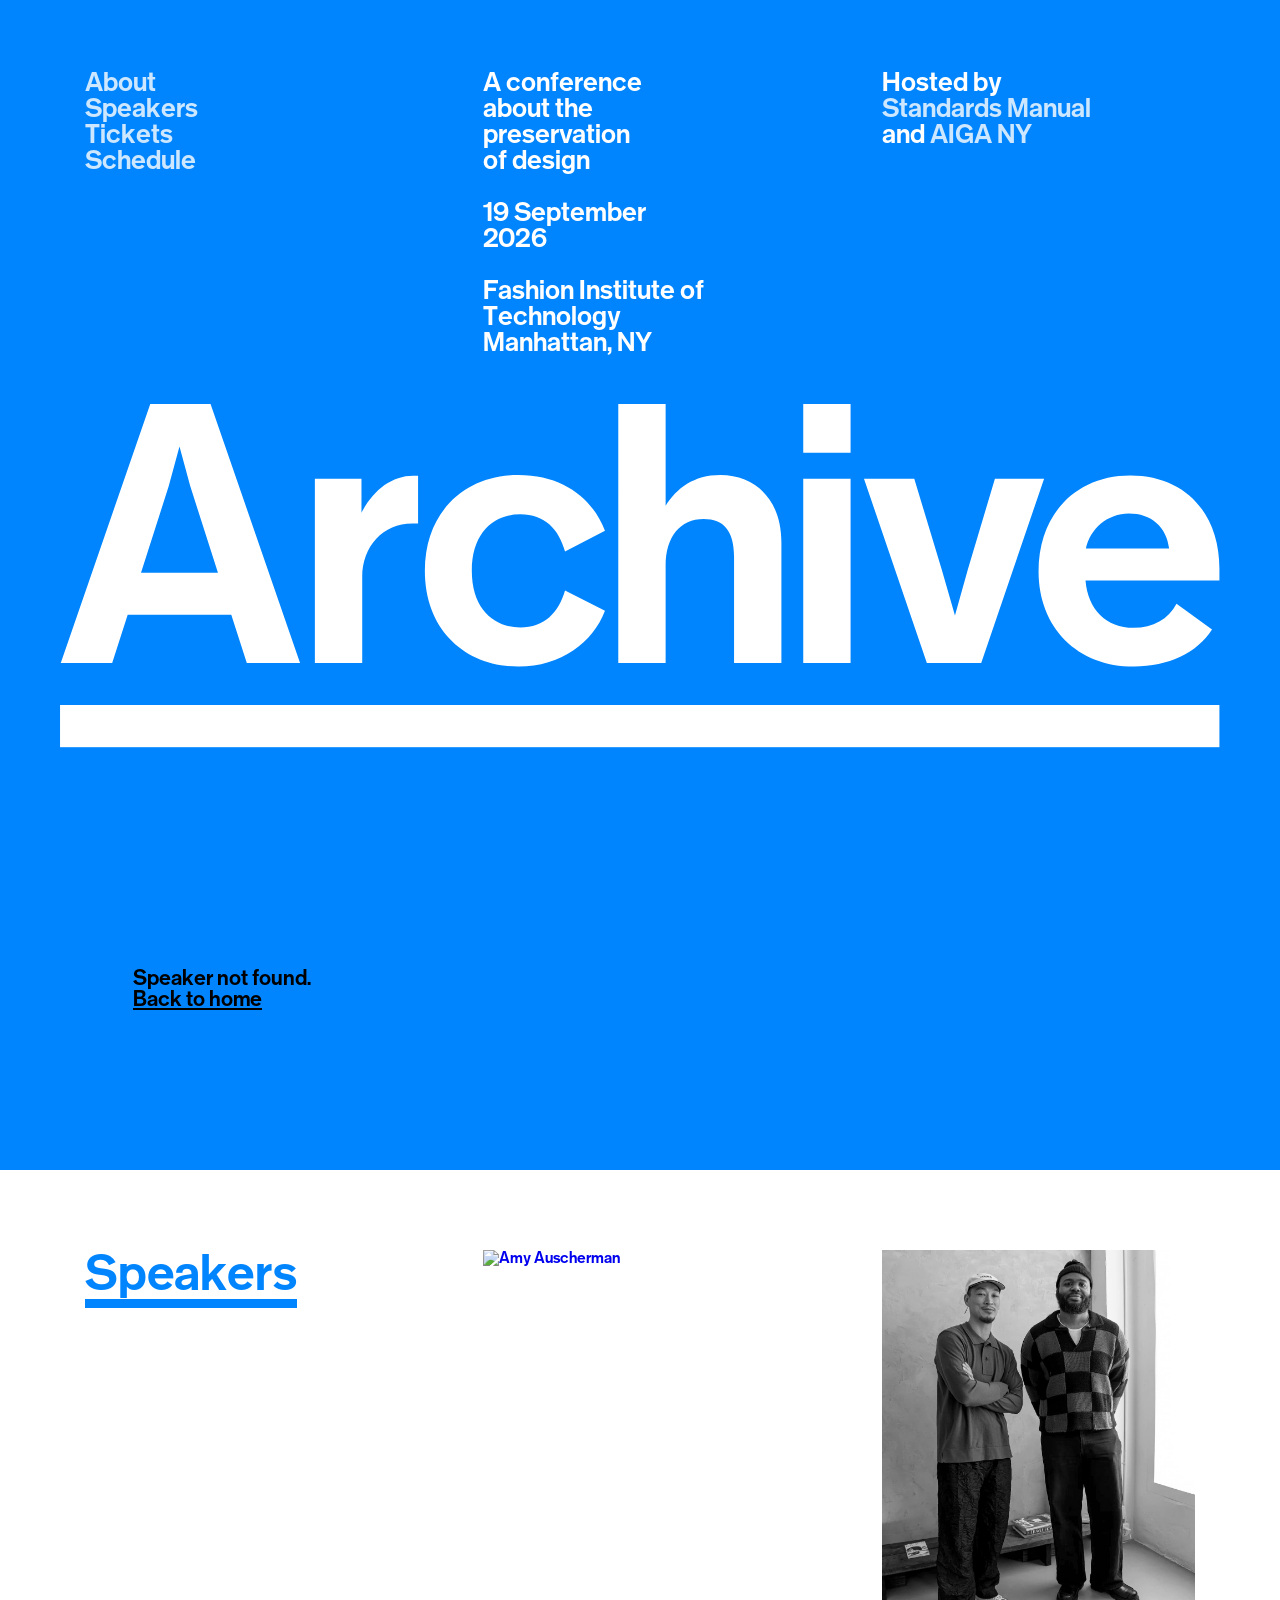
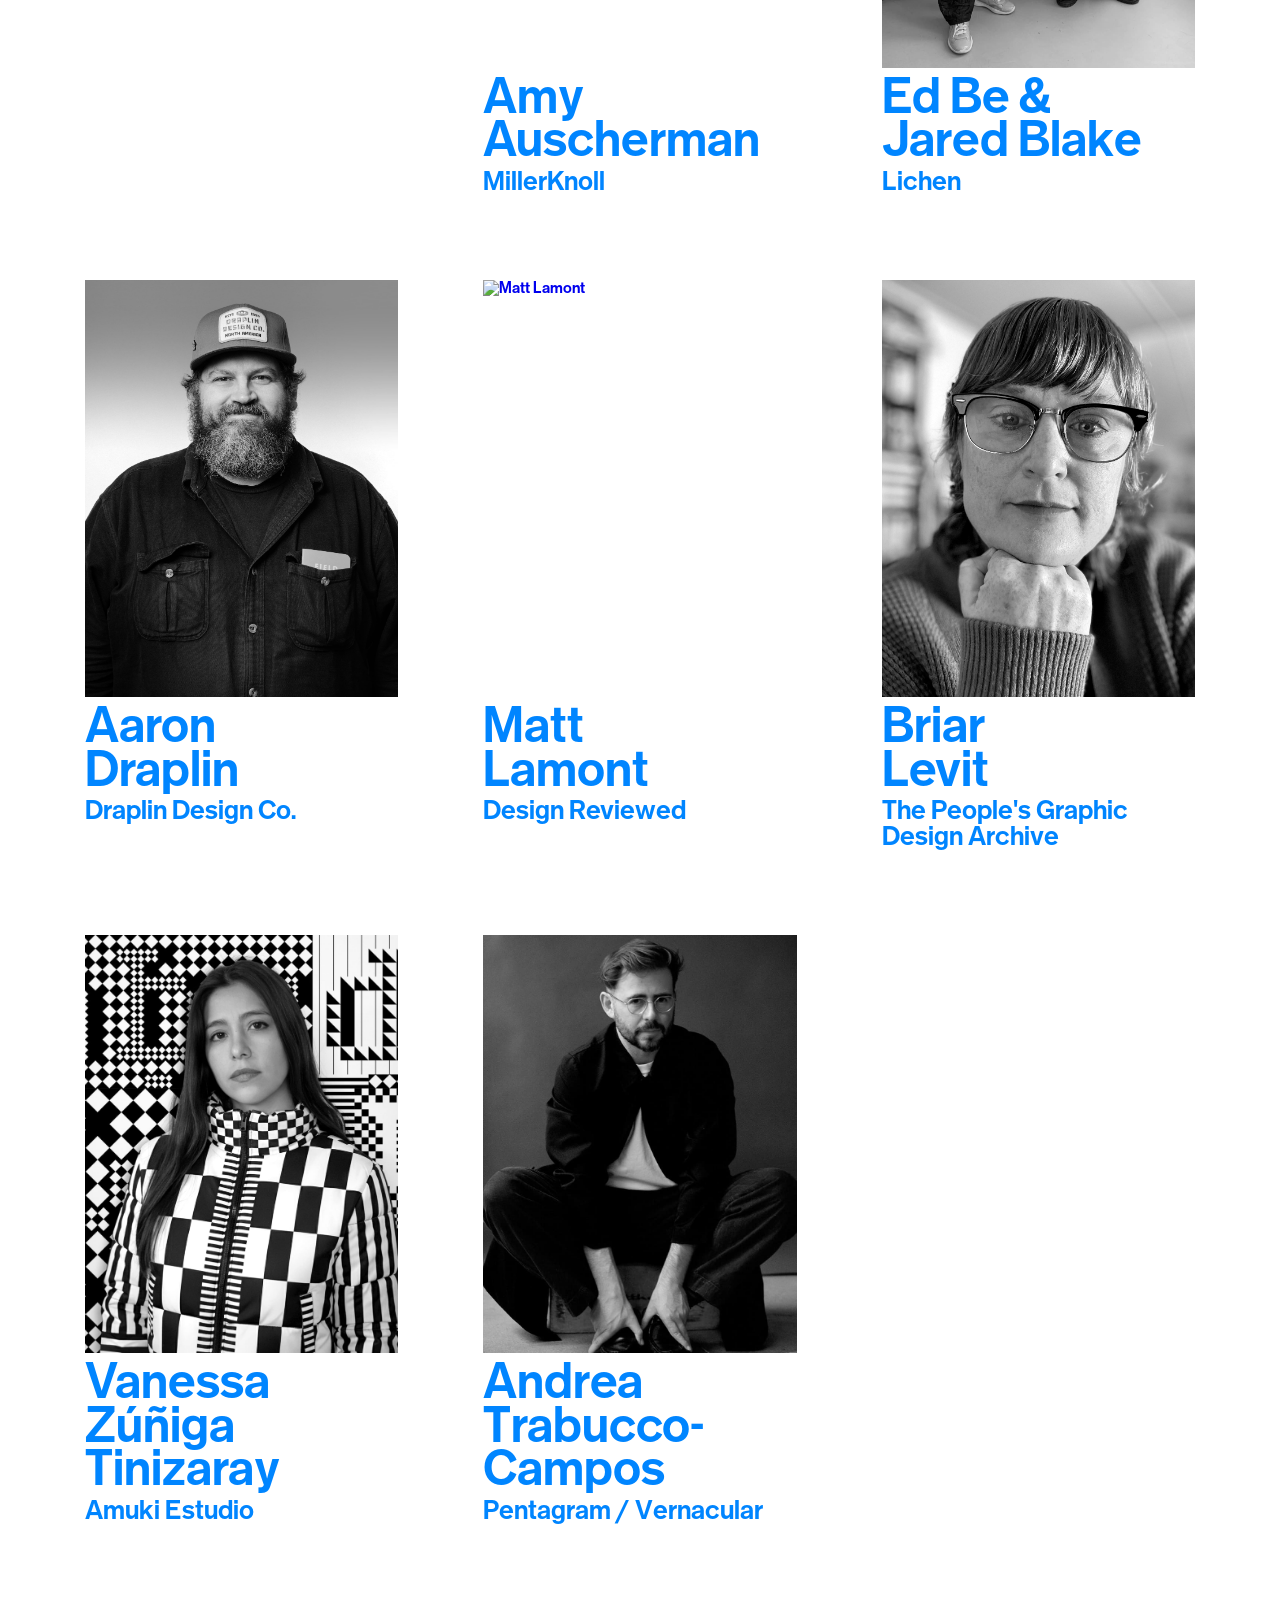
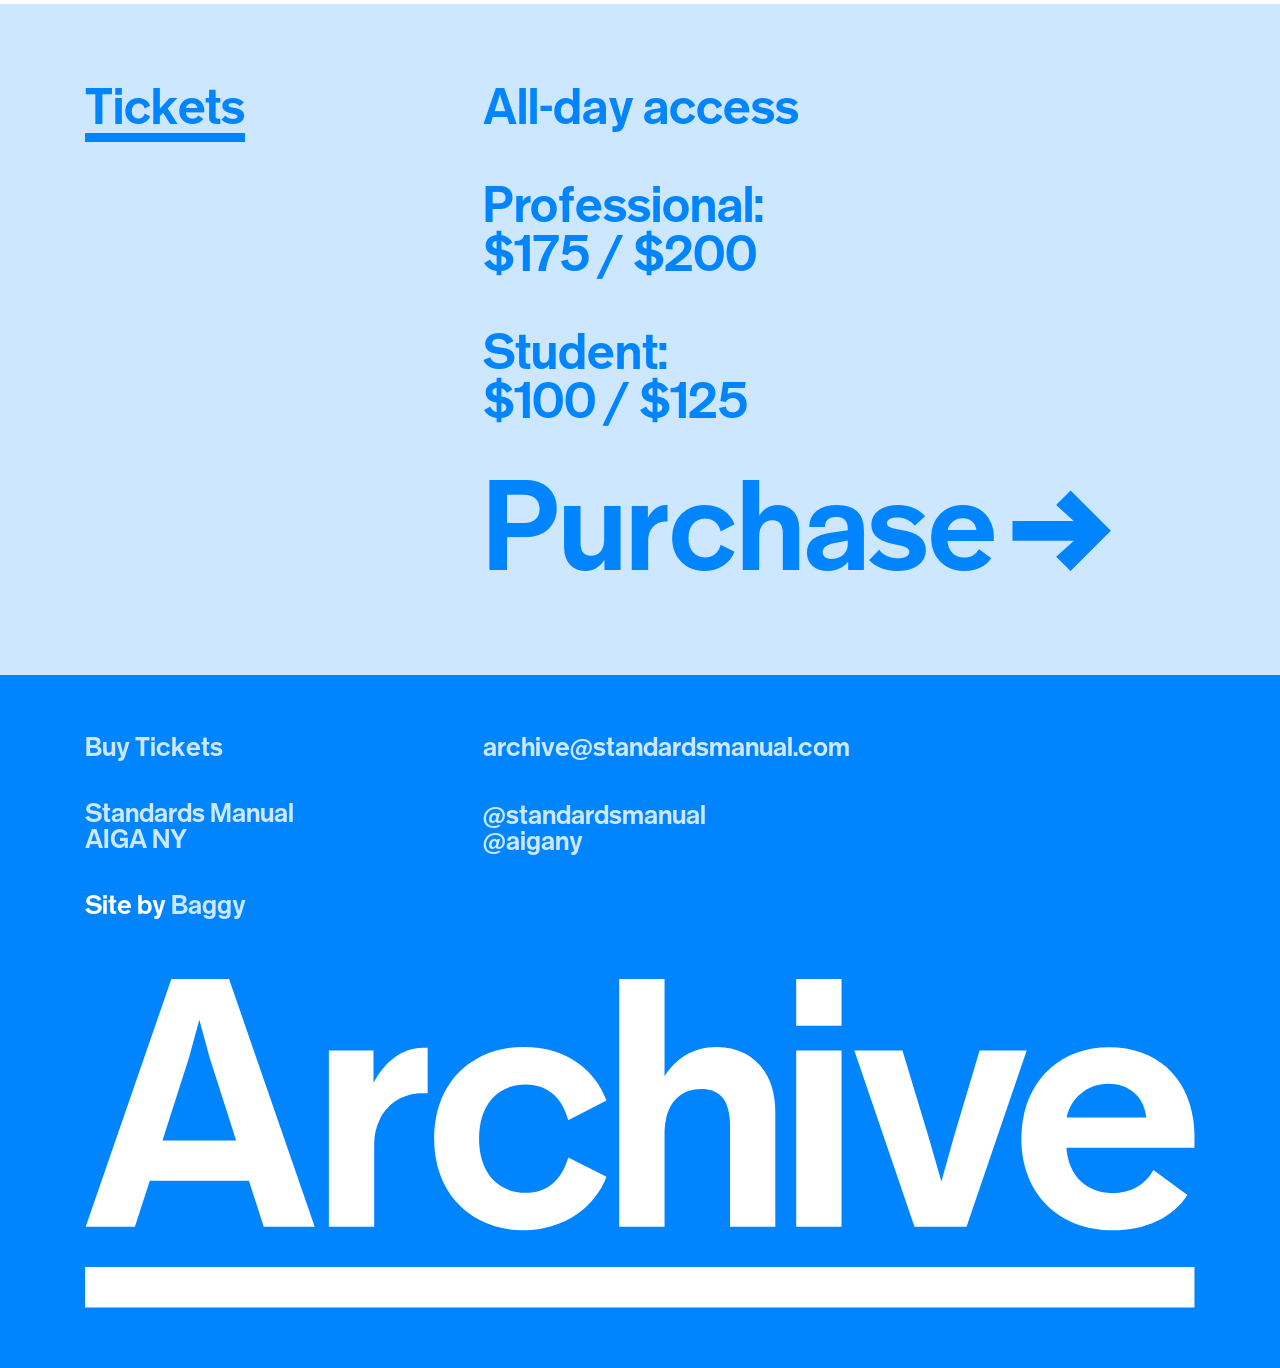
==== speaker.html @ 062c8f5e "qa" ====
<!DOCTYPE html>
<html lang="en">
<head>
  <meta charset="UTF-8" />
  <meta name="viewport" content="width=device-width, initial-scale=1.0" />
  <title>Speaker — Archive Conference</title>
  <link rel="icon" type="image/png" href="assets/favicon/ARCHIVE_FAV.png" />
  <link rel="stylesheet" href="styles.css" />
  <link rel="stylesheet" href="speaker.css" />
</head>
<body>

  <!-- SVG symbol definitions — rendered once, referenced via <use> below -->
  <svg xmlns="http://www.w3.org/2000/svg" style="display:none" aria-hidden="true">
    <symbol id="archive-wordmark" viewBox="0 0 1751 519">
      <path d="M362.35 390.82H281.95L258.5 318.24H102.17L78.7204 390.82H1.11035L136.22 0H227.23L362.34 390.82H362.35ZM122.27 254.59H238.4L196.52 123.94L180.33 64.2L164.14 123.94L122.26 254.59H122.27Z" fill="white"/>
      <path d="M531.55 180.33C488 180.33 456.18 214.39 456.18 261.28V390.81H384.71V112.77H455.06V164.14C472.37 130.64 500.29 108.31 533.23 108.31H540.49V180.33H531.56H531.55Z" fill="white"/>
      <path d="M694.77 337.22C731.62 337.22 752.83 314.33 762.33 281.39L822.63 312.1C804.77 359.56 756.19 396.41 691.99 396.41C612.71 396.41 550.74 342.25 550.74 251.8C550.74 161.35 612.71 107.19 691.99 107.19C760.66 107.19 804.77 144.04 822.63 191.5L762.33 222.77C753.4 189.27 731.62 166.38 694.77 166.38C655.69 166.38 621.63 193.18 621.63 251.8C621.63 310.42 655.69 337.22 694.77 337.22Z" fill="white"/>
      <path d="M914.201 0V153.54C930.951 127.3 956.631 107.2 996.831 107.2C1049.32 107.2 1088.95 144.05 1088.95 208.81V390.82H1017.48V230.58C1017.48 191.5 1001.85 173.63 971.701 173.63C935.971 173.63 914.191 200.43 914.191 244.54V390.82H842.721V0H914.191H914.201Z" fill="white"/>
      <path d="M1193.38 0V73.7H1121.91V0H1193.38ZM1193.38 112.78V390.82H1121.91V112.78H1193.38Z" fill="white"/>
      <path d="M1308.51 390.82L1213.6 112.78H1289.53L1330.85 249.57L1350.95 319.36L1370.49 249.57L1411.25 112.78H1485.51L1390.6 390.82H1308.52H1308.51Z" fill="white"/>
      <path d="M1750.16 248.45V266.32H1548.05C1551.4 309.87 1579.32 337.79 1620.63 337.79C1650.22 337.79 1673.11 324.95 1685.39 301.5L1738.99 340.58C1716.66 375.75 1673.11 396.41 1621.19 396.41C1535.76 396.41 1477.14 337.79 1477.14 252.36C1477.14 166.93 1532.97 107.75 1615.6 107.75C1698.23 107.75 1750.15 164.7 1750.15 248.45H1750.16ZM1548.61 218.3H1674.23C1670.32 185.36 1647.43 165.26 1613.37 165.26C1581.55 165.26 1554.74 188.15 1548.61 218.3Z" fill="white"/>
      <path d="M1750.16 454.47H0V518.12H1750.16V454.47Z" fill="white"/>
    </symbol>
  </svg>

  <!-- FLYOUT -->
  <div class="flyout" id="flyout" role="dialog" aria-modal="true">
    <nav class="flyout-links">
      <a href="#speaker-main">About</a>
      <a href="#speakers">Speakers</a>
      <a href="#tickets">Tickets</a>
      <a href="index.html#schedule">Schedule</a>
    </nav>
    <button class="flyout-close" onclick="closeFlyout()">Close</button>
  </div>

  <!-- NAV -->
  <nav aria-label="Main navigation">
    <div class="nav-links">
      <a href="#speaker-main">About</a>
      <a href="#speakers">Speakers</a>
      <a href="#tickets">Tickets</a>
      <a href="index.html#schedule">Schedule</a>
    </div>
    <button class="menu-btn" onclick="openFlyout()" aria-label="Open menu">Menu</button>
      <!-- <div class="nav-wordmark" aria-hidden="true">
      <a href="index.html"> 
        <svg width="1751" height="519" viewBox="0 0 1751 519" fill="none" xmlns="http://www.w3.org/2000/svg">
          <use href="#archive-wordmark"/>
        </svg>
      </a>
      </div> -->
    <div class="nav-middle">
      <div class="tagline">
        A conference<br>about the<br>preservation<br>of design
      </div>
      <br>
      <div class="event-details">
        19 September<br>2026<br>
        <br>
        Fashion Institute of<br>Technology<br>
        Manhattan, NY
      </div>
    </div>

    <div class="nav-right">
      <p>Hosted by<br> <a href="http://standardsmanual.com">Standards Manual</a><br>and <a href="http://aiga.org">AIGA
          NY</a></p>
    </div>
  </nav>

    <!-- HERO -->
  <section id="hero" aria-label="Hero">
    <div class="hero-logo">
      <h1 class="archive-wordmark">
        <a href="index.html">
          <svg width="1751" height="519" viewBox="0 0 1751 519" fill="none" xmlns="http://www.w3.org/2000/svg">
            <use href="#archive-wordmark"/>
          </svg>
        </a>
      </h1>
    </div>
  </section>

  <!-- SPEAKER CONTENT (populated by JS) -->
  <main id="speaker-main"></main>

  <!-- SPEAKERS -->
  <section id="speakers" aria-label="Speakers">

    <div class="speakers-grid">
      <div class="section-label">Speakers</div>
      <a href="speaker.html?id=amy-auscherman#speaker-main" class="speaker-card" aria-label="Amy Auscherman, MillerKnoll">
        <img class="img-default" src="assets/headshots/AUSCHERMAN_ARCHIVE.jpg" alt="Amy Auscherman" loading="lazy" />
        <img class="img-hover" src="assets/headshots/AUSCHERMAN_ARCHIVE_HOVER.jpg" alt="Amy Auscherman"
          loading="lazy" />
        <div class="speaker-info">
          <div class="speaker-name">Amy<br>Auscherman</div>
          <div class="speaker-company">MillerKnoll</div>
        </div>
      </a>

      <a href="speaker.html?id=ed-jared#speaker-main" class="speaker-card" aria-label="Ed Be & Jared Blake, Lichen">
        <img class="img-default" src="assets/headshots/LICHEN_ARCHIVE.jpg" alt="Ed Be and Jared Blake" loading="lazy" />
        <img class="img-hover" src="assets/headshots/LICHEN_ARCHIVE_HOVER.jpg" alt="Ed Be and Jared Blake"
          loading="lazy" />
        <div class="speaker-info">
          <div class="speaker-name">Ed Be &amp;<br>Jared Blake</div>
          <div class="speaker-company">Lichen</div>
        </div>
      </a>

      <a href="speaker.html?id=aaron-draplin#speaker-main" class="speaker-card" aria-label="Aaron Draplin, Draplin Design Co.">
        <img class="img-default" src="assets/headshots/DRAPLIN_ARCHIVE.jpg" alt="Aaron Draplin" loading="lazy" />
        <img class="img-hover" src="assets/headshots/DRAPLIN_ARCHIVE_HOVER.jpg" alt="Aaron Draplin" loading="lazy" />
        <div class="speaker-info">
          <div class="speaker-name">Aaron<br>Draplin</div>
          <div class="speaker-company">Draplin Design Co.</div>
        </div>
      </a>

      <a href="speaker.html?id=matt-lamont#speaker-main" class="speaker-card" aria-label="Matt Lamont, Design Reviewed">
        <img class="img-default" src="assets/headshots/LAMONT_ARCHIVE.jpg" alt="Matt Lamont" loading="lazy" />
        <img class="img-hover" src="assets/headshots/LAMONT_ARCHIVE_HOVER.jpg" alt="Matt Lamont" loading="lazy" />
        <div class="speaker-info">
          <div class="speaker-name">Matt<br>Lamont</div>
          <div class="speaker-company">Design Reviewed</div>
        </div>
      </a>

      <a href="speaker.html?id=briar-levit#speaker-main" class="speaker-card"
        aria-label="Briar Levit, The People's Graphic Design Archive">
        <img class="img-default" src="assets/headshots/LEVIT_ARCHIVE.jpg" alt="Briar Levit" loading="lazy" />
        <img class="img-hover" src="assets/headshots/LEVIT_ARCHIVE_HOVER.jpg" alt="Briar Levit" loading="lazy" />
        <div class="speaker-info">
          <div class="speaker-name">Briar<br>Levit</div>
          <div class="speaker-company">The People's Graphic Design Archive</div>
        </div>
      </a>

      <a href="speaker.html?id=vanessa-zuniga#speaker-main" class="speaker-card"
        aria-label="Vanessa Zúñiga Tinizaray, Amuki Estudio">
        <img class="img-default" src="assets/headshots/TINIZARAY_ARCHIVE.jpg" alt="Vanessa Zúñiga Tinizaray"
          loading="lazy" />
        <img class="img-hover" src="assets/headshots/TINIZARAY_ARCHIVE_HOVER.jpg" alt="Vanessa Zúñiga Tinizaray"
          loading="lazy" />
        <div class="speaker-info">
          <div class="speaker-name">Vanessa<br>Zúñiga<br>Tinizaray</div>
          <div class="speaker-company">Amuki Estudio</div>
        </div>
      </a>

      <a href="speaker.html?id=andrea-trabucco#speaker-main" class="speaker-card"
        aria-label="Andrea Trabucco-Campos, Pentagram/Vernacular">
        <img class="img-default" src="assets/headshots/T-C_ARCHIVE.jpg" alt="Andrea Trabucco-Campos" loading="lazy" />
        <img class="img-hover" src="assets/headshots/T-C_ARCHIVE_HOVER.jpg" alt="Andrea Trabucco-Campos"
          loading="lazy" />
        <div class="speaker-info">
          <div class="speaker-name">Andrea Trabucco-Campos</div>
          <div class="speaker-company">Pentagram / Vernacular</div>
        </div>
      </a>

    </div>
  </section>

  <!-- TICKETS -->
  <section id="tickets" aria-label="Tickets">
    <div class="section-label">Tickets</div>
    <div class="tickets-inner">
      <div class="ticket-info">
        All-day access<br><br>
        Professional:<br> $175 / $200<br><br>
        Student:<br> $100 / $125
      </div>
      <div>
        <div class="ticket-purchase">
          <a href="#" class="btn-purchase">
            Purchase
            <span class="arrow-icon">
              <img src="assets/arrow/SM_ARROW_BLUE.svg" alt="" srcset="">
            </span>
          </a>
        </div>
      </div>
    </div>
  </section>

  <!-- FOOTER -->
  <footer>
    <div class="footer-top">
      <div class="footer-links">
        <a href="index.html#tickets">Buy Tickets</a>
        <div class="footer-partners">
          <a href="https://standardsmanual.com" target="_blank" rel="noopener">Standards Manual</a>
          <a href="https://aigany.org" target="_blank" rel="noopener">AIGA NY</a>
        </div>
        <p>Site by <a href="https://baggy.studio" target="_blank" rel="noopener">Baggy</a></p>
      </div>
      <div class="footer-contact">
        <a href="mailto:archive@standardsmanual.com">archive@<wbr>standardsmanual.com</a>
        <a href="https://instagram.com/standardsmanual" target="_blank" rel="noopener">@standardsmanual</a>
        <a href="https://instagram.com/aigany" target="_blank" rel="noopener">@aigany</a>
      </div>
    </div>

    <div class="footer-logo footer-logo--mobile">
      <svg width="336" height="480" viewBox="0 0 336 480" fill="none" xmlns="http://www.w3.org/2000/svg">
        <path
          d="M335.22 361.56H260.84L239.15 294.41H94.5198L72.8298 361.56H1.02979L126.02 0H210.21L335.2 361.56H335.22ZM113.11 235.53H220.55L181.81 114.67L166.83 59.3999L151.85 114.67L113.11 235.53Z"
          fill="white" />
        <path d="M335.22 420.44H0V479.32H335.22V420.44Z" fill="white" />
      </svg>
    </div>

    <div class="footer-logo footer-logo--desktop">
      <svg width="1751" height="519" viewBox="0 0 1751 519" fill="none" xmlns="http://www.w3.org/2000/svg">
        <use href="#archive-wordmark"/>
      </svg>
    </div>
  </footer>

  <script src="main.js"></script>
  <script src="speaker.js"></script>

</body>
</html>
---- styles.css ----
@font-face {
  font-family: 'Pitch Bold';
  src: url('assets/fonts/Pitch-Bold.otf') format('opentype');
  font-style: normal;
  font-display: swap;
}

@font-face {
  font-family: 'NYC Sans';
  src: url('assets/fonts/NYC_Sans_v0_2-Medium-TRIAL.otf') format('opentype');
  font-style: normal;
  font-display: swap;
}

*,
*::before,
*::after {
  box-sizing: border-box;
  margin: 0;
  padding: 0;
  font-size: inherit;
  font-weight: inherit;
}

:root {
  --blue: #0085ff;
  --blue-light: #cce7ff;
  --blue-mid: #005fc0;
  --black: #000;
  --white: #fff;
  --off-white: #f5f2ee;
  --font-display: 'Pitch Bold', serif;
  --font-body: 'NYC Sans', sans-serif;
}

html {
  scroll-behavior: smooth;
}

body {
  font-family: var(--font-body);
  background: var(--blue);
  color: var(--white);
  overflow-x: hidden;
}

/* ─── NAV ─── */
nav {
  /* position: fixed;
  top: 0;
  left: 0;
  right: 0; */
  z-index: 100;
  display: grid;
  grid-template-columns: repeat(3, 1fr);
  gap: 85px;
  padding: 70px 85px 0px 85px;
  mix-blend-mode: normal;
  background-color:var(--blue);
}

nav.flyout-links {
  background-color:var(--blue-light);
  color:var(--blue);
}

/* Explicit grid placement so nav-wordmark can overlap middle+right cols */
nav .nav-links {
  grid-column: 1;
  grid-row: 1;
  display: flex;
  flex-direction: column;
  align-self: start;
}

/* nav .nav-middle { */
  /* position: absolute;
  top: 24px; */
  /* col 2 start = left-padding + col-width + gap
     col-width = (100% - 2×48px padding - 2×84px gap) / 3 = (100% - 264px) / 3 */
  /* left: calc(48px + (100% - 264px) / 3 + 84px);
  width: calc((100% - 264px) / 3); */
/* } */

/* nav .nav-right {
  position: absolute;
  top: 24px;
  right: 48px;
  width: calc((100% - 264px) / 3);
} */

nav .menu-btn {
  grid-column: 1;
  grid-row: 1;
}

/* ─── FLYING WORDMARK (JS-created overlay, animates from hero → nav) ─── */
.flying-wordmark {
  position: fixed;
  z-index: 200;
  pointer-events: none;
}

.flying-wordmark svg {
  width: 100%;
  height: auto;
  display: block;
}

/* ─── NAV WORDMARK (revealed on scroll) ─── */
nav .nav-wordmark {
  grid-column: 2 / 4;
  grid-row: 1;
  align-self: start;
  opacity: 0;
  pointer-events: none;
}

nav .nav-wordmark svg {
  width: 100%;
  height: auto;
  display: block;
}

nav .nav-links a {
  font-family: var(--font-body);
  font-size: clamp(26px, calc(2.903vw - 9.74px), 46px);
  color: var(--blue-light);
  text-decoration: none;
  transition: color 0.2s;
}

nav .nav-links a:hover {
  color: var(--black);
}

nav .nav-right,
nav .nav-middle {
  font-family: var(--font-body);
  font-size: clamp(26px, calc(2.903vw - 9.74px), 46px);
  color: var(--white);
}

nav .nav-right a {
  color: var(--blue-light);
  text-decoration: none;
  transition: color 0.2s;
}

nav .nav-right a:hover {
  color: var(--black);
}

/* Mobile menu button */
.menu-btn {
  display: none;
  background: none;
  border: none;
  font-family: var(--font-body);
  font-size: clamp(26px, calc(2.903vw - 9.74px), 46px);
  color: var(--blue-light);
  cursor: pointer;
  padding: 0;
}

/* ─── FLYOUT NAV (MOBILE) ─── */
.flyout {
  position: fixed;
  top: 0;
  left: 0;
  width: 100%;
  background-color: var(--blue-light);
  z-index: 200;
  padding: 28px 28px 40px;
  display: flex;
  align-items: flex-start;
  transform: translateY(-100%);
  transition: transform 0.35s ease;
  pointer-events: none;
  height: 322px;
}

.flyout.open {
  transform: translateY(0);
  pointer-events: auto;
}

.flyout-close {
  background: none;
  border: none;
  font-family: var(--font-body);
  font-size: clamp(26px, calc(2.903vw - 9.74px), 46px);
  color: var(--blue);
  cursor: pointer;
}

.flyout-links {
  position: static;
  z-index: auto;
  background: none;
  padding: 0;
  display: flex;
  flex-direction: column;
  gap: 0px;
  flex: 1;
}

.flyout-links a {
  font-family: var(--font-body);
  font-size: clamp(26px, calc(2.903vw - 9.74px), 46px);
  text-decoration: none;
  color:var(--blue);
  transition: color 0.2s;
}

.flyout-links a:hover {
  color: var(--black);
}

/* ─── HERO ─── */
#hero {
  background: var(--blue);
  display: flex;
  padding: 48px 60px 0px 60px;
  gap: 0;
  position: relative;
}

#hero .hero-logo {
  display: flex;
  align-items: flex-end;
  width: 100%;
  flex: 1;
}

.archive-wordmark {
  width: 100%;
}

.archive-wordmark svg {
  width: 100%;
  height: auto;
  display: block;
}


#hero .hero-meta {
  grid-column: 2 / 3;
  padding-top: 48px;
}

#hero .hero-meta .tagline {
  font-family: var(--font-body);
  font-size: clamp(16px, 1.8vw, 22px);
  color: var(--white);
  line-height: 1.3;
  margin-bottom: 48px;
}

#hero .hero-meta .event-details {
  font-family: var(--font-body);
  font-size: clamp(16px, 1.8vw, 22px);
  color: var(--white);
  line-height: 1.5;
}

#hero .hero-hosted {
  grid-column: 3 / 4;
  padding-top: 48px;
  padding-left: 48px;
}

#hero .hero-hosted p {
  font-family: var(--font-body);
  font-size: clamp(16px, 1.8vw, 22px);
  color: var(--white);
  line-height: 1.5;
}

/* ─── SECTION SHARED ─── */
section {
  padding: 80px 85px;
}

.section-label {
  font-family: var(--font-body);
  font-size: clamp(48px, 4vw, 83px);
  color: var(--blue);
  margin-bottom: 12px;
  display: flex;
  align-items: flex-start;
  flex-direction: column;
  max-width: fit-content;
}

.section-label::after, .about-label::after {
  content: '';
  display: block;
  height: 9px;
  width: 100%;
  background: var(--blue);
}

.about-label::after {
  background: var(--white);
}

.section-heading {
  font-family: var(--font-body);
  font-size: clamp(32px, 4vw, 60px);
  color: var(--blue);
  margin-bottom: 48px;
}

/* ─── ABOUT ─── */
#about {
  background: var(--blue);
}

#about .about-inner {
  display: grid;
  grid-template-columns: repeat(3, 1fr);
  gap: 85px;
}

.about-label {
  font-family: var(--font-body);
  font-size: clamp(32px, 4vw, 60px);
  color: var(--white);
  display: flex;
  align-items: flex-start;
  flex-direction: column;
  max-width: fit-content;
}

.about-text {
  grid-column: span 2;
}

.about-text p, .about-sign, .about-text p a {
  font-family: var(--font-body);
  font-size: clamp(26px, calc(2.903vw - 9.74px), 46px);
  color: var(--white);
  margin-bottom: 1.4em;
  transition: color 0.2s;
  text-decoration: none;
  text-wrap: pretty;
}

.about-text p a {
  color: var(--blue-light);
}

.about-text p:last-child {
  margin-bottom: 30px;
}

.about-text a:hover {
  color: var(--black);
}

/* ─── SUPPORT ─── */
#support {
  background: var(--blue-light);
  display: grid;
  grid-template-columns: repeat(3, 1fr);
  gap: 85px;
}

#support .support-label {
  font-family: var(--font-body);
  font-size: clamp(26px, calc(2.903vw - 9.74px), 46px);
  color: var(--blue);
  margin-bottom: 15px;
}

#support .logos-row {
  display: flex;
  justify-content: space-between;
  flex-wrap: wrap;
  align-items: center;
  gap: 30px;
  grid-column: span 2;
}

.logo img {
  max-width: 150px;
  width: 100%;
  max-height: 88px;
}

.logo img.first-logo {
  padding-left: 30px;
  padding-right: 30px;
}

/* ─── SPEAKERS ─── */
#speakers {
  background: var(--white);
}

.speakers-grid {
  display: grid;
  grid-template-columns: repeat(3, 1fr);
  gap: 85px;
  margin-top: 0;
}

.speaker-card {
  position: relative;
  cursor: pointer;
  text-decoration: none;
  display: flex;
  flex-direction: column;
}

.speaker-card img {
  width: 100%;
  aspect-ratio: 3/4;
  overflow: hidden;
  object-fit: cover;
  display: block;
  transition: opacity 0.3s ease;
  min-width: 260px;
}

.speaker-card .img-hover {
  position: absolute;
  top: 0;
  left: 0;
  width: 100%;
  opacity: 0;
}

@media (hover: hover) {
  .speaker-card:hover .img-default { opacity: 0; }
  .speaker-card:hover .img-hover { opacity: 1; }
}

.speaker-card-inner {
  position: relative;
  width: 100%;
  height: 100%;
}

.speaker-info {
  position: relative;
  padding-top: 8px;
}

.speaker-name {
  font-family: var(--font-body);
  font-size: clamp(48px, 4vw, 83px);
  color: var(--blue);
  margin-bottom: 6px;
  line-height: 0.85;
}

.speaker-company {
  font-family: var(--font-body);
  font-size: clamp(26px, calc(2.903vw - 9.74px), 46px);
  color: var(--blue);
  text-wrap: balance;
}

/* ─── TICKETS ─── */
#tickets {
  background: var(--blue-light);
  color: var(--blue);
  display: grid;
  grid-template-columns: repeat(3, 1fr);
  gap: 85px;
}

.tickets-inner {
  display:flex;
  flex-direction: column;
  align-items: start;
  grid-column: span 2;
}

.ticket-info {
  font-family: var(--font-body);
  font-size: clamp(48px, 4vw, 83px);
}

.ticket-purchase {
  display: flex;
  align-items: center;
  gap: 20px;
  margin-top: 40px;
}

.btn-purchase {
  font-size: clamp(63px, 10vw, 203px);
  color: var(--blue);
  text-decoration: none;
  transition: color 0.2s;
  display: flex;
  align-items: center;
  flex-wrap: wrap;
}

.btn-purchase:hover {
  color: var(--black);
}

.btn-purchase:hover .arrow-icon img {
  filter: brightness(0);
}

.arrow-icon {
  display: flex;
  width: clamp(46px, 10vw, 128px);
  height: clamp(73px, 10vw, 203px);
}

.arrow-icon img {
  transition: filter 0.2s;
}

.arrow-icon svg {
  width: 100%;
  height: 100%;
}

/* ─── SCHEDULE ─── */
#schedule {
  background: var(--white);
  color: var(--blue);

}

#schedule .section-header {
  display: grid;
  grid-template-columns: repeat(3, 1fr);
  gap: 85px;
  margin-bottom: 30px;
}

.schedule-date-line {
  grid-column: span 2;
  font-family: var(--font-body);
  font-size: clamp(48px, 4vw, 83px);
  color: var(--blue);
  display: flex;
  flex-direction: column;
}

.schedule-date-line .date {
  margin-bottom: 61px;
}

.schedule-row {
  display: grid;
  grid-template-columns: repeat(3, 1fr);
  gap: 85px;
}

.schedule-row:last-child {
  margin-top:180px;
}

.schedule-time {
  font-family: var(--font-body);
  font-size: clamp(48px, 4vw, 83px);
  color: var(--blue);
  padding-top: 24px;
}

.schedule-talk {
  font-family: var(--font-body);
  font-size: clamp(73px, 10vw, 203px);
  color: var(--blue);
  grid-column: span 2;
  line-height: 1;
}

.schedule-talk a {
  color: var(--blue);
  text-decoration: none;
  transition: color 0.2s;
}

.schedule-talk a:hover {
  color: var(--black);
}

.schedule-talk.muted {
  color: #444;
  font-size: clamp(16px, 2vw, 36px);
}

/* ─── VENUE ─── */
#venue {
  background: var(--white);
}

.venue-image {
  width: 100%;
  aspect-ratio: 16/9;
  object-fit: cover;
  display: block;
  margin-bottom: 2px;
}

.venue-info-grid {
  display: grid;
  grid-template-columns: 1fr;
  gap: 2px;
  margin-top: 0;
}

.venue-block {
  padding: 40px 0;
  display: grid;
  grid-template-columns: repeat(3, 1fr);
  gap: 85px;

}

.venue-block+.venue-block {
  padding-left: 48px;
}

.venue-block-label {
  font-family: var(--font-body);
  font-size: clamp(26px, calc(2.903vw - 9.74px), 46px);
  color: var(--blue);
  margin-bottom: 16px;
}

.venue-block-name {
  font-family: var(--font-body);
  font-size: clamp(26px, calc(2.903vw - 9.74px), 46px);
  color: var(--blue);
  margin-bottom: 8px;
}

.venue-block-address {
  font-family: var(--font-body);
  font-size: clamp(26px, calc(2.903vw - 9.74px), 46px);
  color: var(--blue);
}

.venue-block-address a {
  color: var(--blue-light);
  text-decoration: none;
  display: block;
  margin-top: 12px;
}

.venue-block-address a:hover {
  color: var(--black);
}

/* ─── FOOTER ─── */
footer {
  background: var(--blue);
  color: var(--white);
  padding: 60px 85px;
}

.footer-top {
  display: grid;
  grid-template-columns: repeat(3, 1fr);
  gap: 85px;
  align-items: start;
  margin-bottom: 60px;
}

.footer-logo svg,
.footer-logo img {
  width: 100%;
  height: auto;
  display: block;
}

.footer-logo--mobile {
  display: none;
}

.footer-links {
  display: flex;
  flex-direction: column;
  gap: 40px;
}

.footer-links a {
  font-family: var(--font-body);
  font-size: clamp(26px, calc(2.903vw - 9.74px), 46px);
  color: var(--blue-light);
  text-decoration: none;
}

.footer-links a:hover {
  color: var(--black);
}

.footer-links p {
  font-family: var(--font-body);
  font-size: clamp(26px, calc(2.903vw - 9.74px), 46px);
  color: var(--white);
}

.footer-partners {
  display: flex;
  flex-direction: column;
}

.footer-contact {
  display: flex;
  flex-direction: column;
  grid-column: span 2;
}

.footer-contact a {
  font-family: var(--font-body);
  font-size: clamp(26px, calc(2.903vw - 9.74px), 46px);
  color: var(--blue-light);
  text-decoration: none;
  transition: color 0.2s;
}

.footer-contact a:hover {
  color: var(--black);
}

.footer-contact a:first-child {
  margin-bottom: 42px;
}

@media (max-width: 1125px) {
  .speakers-grid {
    grid-template-columns: 1fr;
    gap: 30px;
  }
}

/* ─── RESPONSIVE ─── */
@media (max-width: 900px) {
  nav {
    padding: 20px 28px 0px 28px;
    display: flex;
    justify-content: space-between;
    gap: 57px;
  }

  nav .nav-links {
    display: none;
  }

  nav .nav-right {
    display: none;
  }

  nav .nav-middle {
    display: block;
    width: auto;
  }

  nav .nav-wordmark {
    display: block;
    flex: 1;
    opacity: 0;
    pointer-events: none;
    align-self: center;
  }

  nav .nav-wordmark svg {
    width: 100%;
    height: auto;
    display: block;
  }

  .logo img {
    max-width: 150px;
    width: 100%;
    max-height: none;
    height: auto;
  }

  .menu-btn {
    display: flex;
    flex-shrink: 0;
  }

  section {
    padding: 30px 28px;
  }

  #hero {
    grid-template-columns: 1fr;
    padding: 100px 28px 0px;
  }

  #hero .hero-logo {
    grid-column: 1;
  }

  #hero .hero-meta {
    grid-column: 1;
    padding-top: 24px;
  }

  #hero .hero-hosted {
    grid-column: 1;
    padding-left: 0;
    padding-top: 32px;
  }

  #about .about-inner {
    grid-template-columns: 1fr;
    gap: 14px;
  }

  #support {
    grid-template-columns: 1fr;
    gap: 0px;
  }

  #support .logos-row{
    display: grid;
    grid-template-columns: repeat(2, 1fr);
    gap: 40px;
    justify-items: center;
    padding: 20px;
  }
  .speakers-grid {
    grid-template-columns: 1fr;
    gap: 30px;
  }

  .about-label::after, .section-label::after {
    height: 6px;
  }

  #tickets {
    grid-template-columns: 1fr;
    gap: 14px;
  }

  .tickets-inner {
    grid-template-columns: 1fr;
    gap: 20px;
  }
  .ticket-info{
    line-height: 0.85;
  }

  #schedule .section-header {
    grid-template-columns: 1fr;
    gap: 14px;
  }

  .schedule-row {
    grid-template-columns: 1fr;
    gap: 0px;
  }
  .schedule-row:last-child {
    margin-top: 90px;
  }

  .schedule-grid {
    grid-template-columns: 80px 1fr;
  }

  .venue-image {
    aspect-ratio: 16/9;
    min-height: 200px;
  }


  .venue-block {
    padding-top: 20px;
    grid-template-columns: 1fr;
    gap: 14px;
  }

  .venue-info-grid:last-child .venue-block {
    padding-bottom: 0;
  }

  footer {
    grid-template-columns: 1fr;
    gap: 40px;
    padding: 28px 28px;
  }
  .footer-links {
    gap: 24px;
  }

  .footer-logo--desktop {
    display: none;
  }

  .footer-logo--mobile {
    display: block;
    width: 100%;
  }

  .footer-top {
    grid-template-columns: 1fr;
    row-gap: 45px;
    column-gap: 0px;
  }
  .footer-contact a:first-child{
    margin-bottom: 24px;
  }
}
---- speaker.css ----
/* Speaker page overrides shared base styles from styles.css */

body {
  background: var(--blue);
  min-height: 100vh;
}

/* ─── NAV (speaker layout: back link + title) ─── */
/* nav .nav-right,
nav .nav-middle {
  display: none;
} */

nav .nav-wordmark {
  opacity: 1 !important;
  pointer-events: all;
}

nav .nav-back a {
  font-size: 18px;
  color: var(--black);
  text-decoration: none;
  transition: opacity 0.2s;
}
nav .nav-back a:hover {
  opacity: 0.6;
}

nav .nav-title {
  font-size: 18px;
  color: var(--black);
}

#speaker-main {
  display: grid;
  grid-template-columns: repeat(3, 1fr);
  gap: 85px;
  padding: 60px 85px 0px 85px;
}

/* ─── SPEAKER HERO ─── */
.speaker-hero {
  background: var(--blue);
  grid-column: 1 / -1;
  display: grid;
  grid-template-columns: subgrid;
  padding-top: 0;
  position: relative;
}

.speaker-hero .section-label {
  color: var(--white);
}
.speaker-hero .section-label::after {
  background-color: var(--white);
}
.speaker-photo,
.speaker-photo-placeholder {
  grid-column: 1;
  width: 100%;
}

.speaker-hero-text {
  grid-column: 2 / -1;
  display: flex;
  flex-direction: column;
}

.speaker-hero-name {
  font-size: clamp(48px, 4vw, 83px);
  color: var(--white);
}

.speaker-hero-company {
  font-size: clamp(26px, calc(2.903vw - 9.74px), 46px);
  color: var(--white);
}

/* ─── BIO ─── */
.speaker-bio-section {
  display: grid;
  grid-template-columns: subgrid;
  background: var(--blue);
  grid-column: 1 / -1;
}

.speaker-bio-text {
  grid-column: 2 / -1;
  font-size: clamp(26px, calc(2.903vw - 9.74px), 46px);
  color: var(--white);
  text-wrap: pretty;
}
.speaker-bio-text p {
  margin-bottom: 1.2em;
}
.speaker-bio-text p:last-child {
  margin-bottom: 0;
}

/* ─── LINKS ─── */
.speaker-links-section {
  padding: 1.2em 0px 80px;
  background: var(--blue);
  grid-column: 2 / span 2;
}

.speaker-links-label {
  font-size: clamp(26px, calc(2.903vw - 9.74px), 46px);
  color: var(--white);
  /* margin-bottom: 12px; */
}

.speaker-links a {
  display: block;
  font-size: clamp(26px, calc(2.903vw - 9.74px), 46px);
  color: var(--blue-light);
  text-decoration: none;
  transition: color 0.2s;
}
.speaker-links a:hover {
  color: var(--black);
}

/* ─── RESPONSIVE ─── */
@media (max-width: 900px) {
  nav .nav-title {
    display: none;
  }

  #speaker-main {
    grid-template-columns: 1fr;
    gap: 30px;
    padding: 30px 28px 0px 28px;
  }

  .speaker-hero {
    grid-template-columns: 1fr;
    min-height: auto;
  }
  .speaker-bio-section{
    gap: 1.2em;
  }

  .speaker-hero-text {
    grid-column: 1;
  }

  .speaker-hero-content img,
  .speaker-photo-placeholder {
    width: 100%;
    aspect-ratio: 3 / 4;
    display: block;
    min-height: 280px;
    position: static;
    max-width: 200px;
    margin-left: auto;
    object-fit: cover;
  }

  .speaker-hero-content {
    gap: 30px;
  }
  .speaker-links-section {
    padding: 1.2em 0px 60px;
  }
}
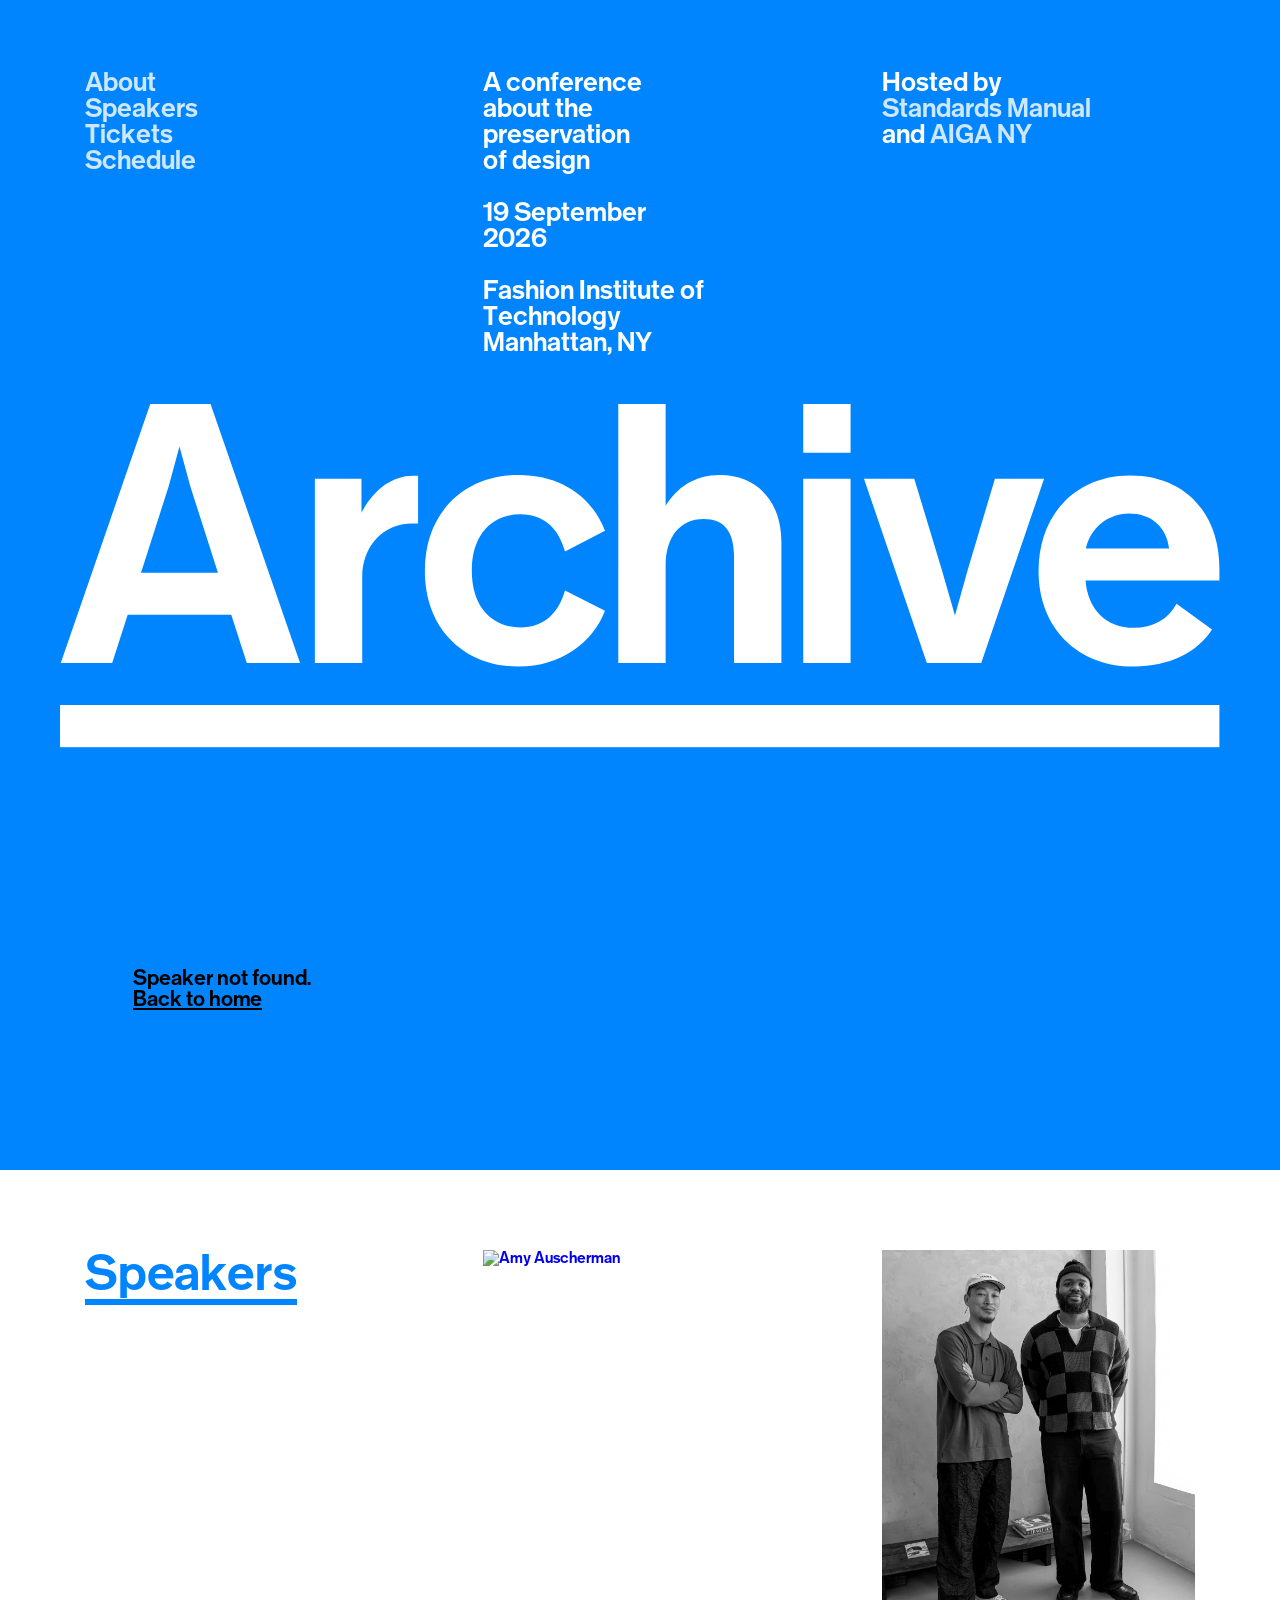
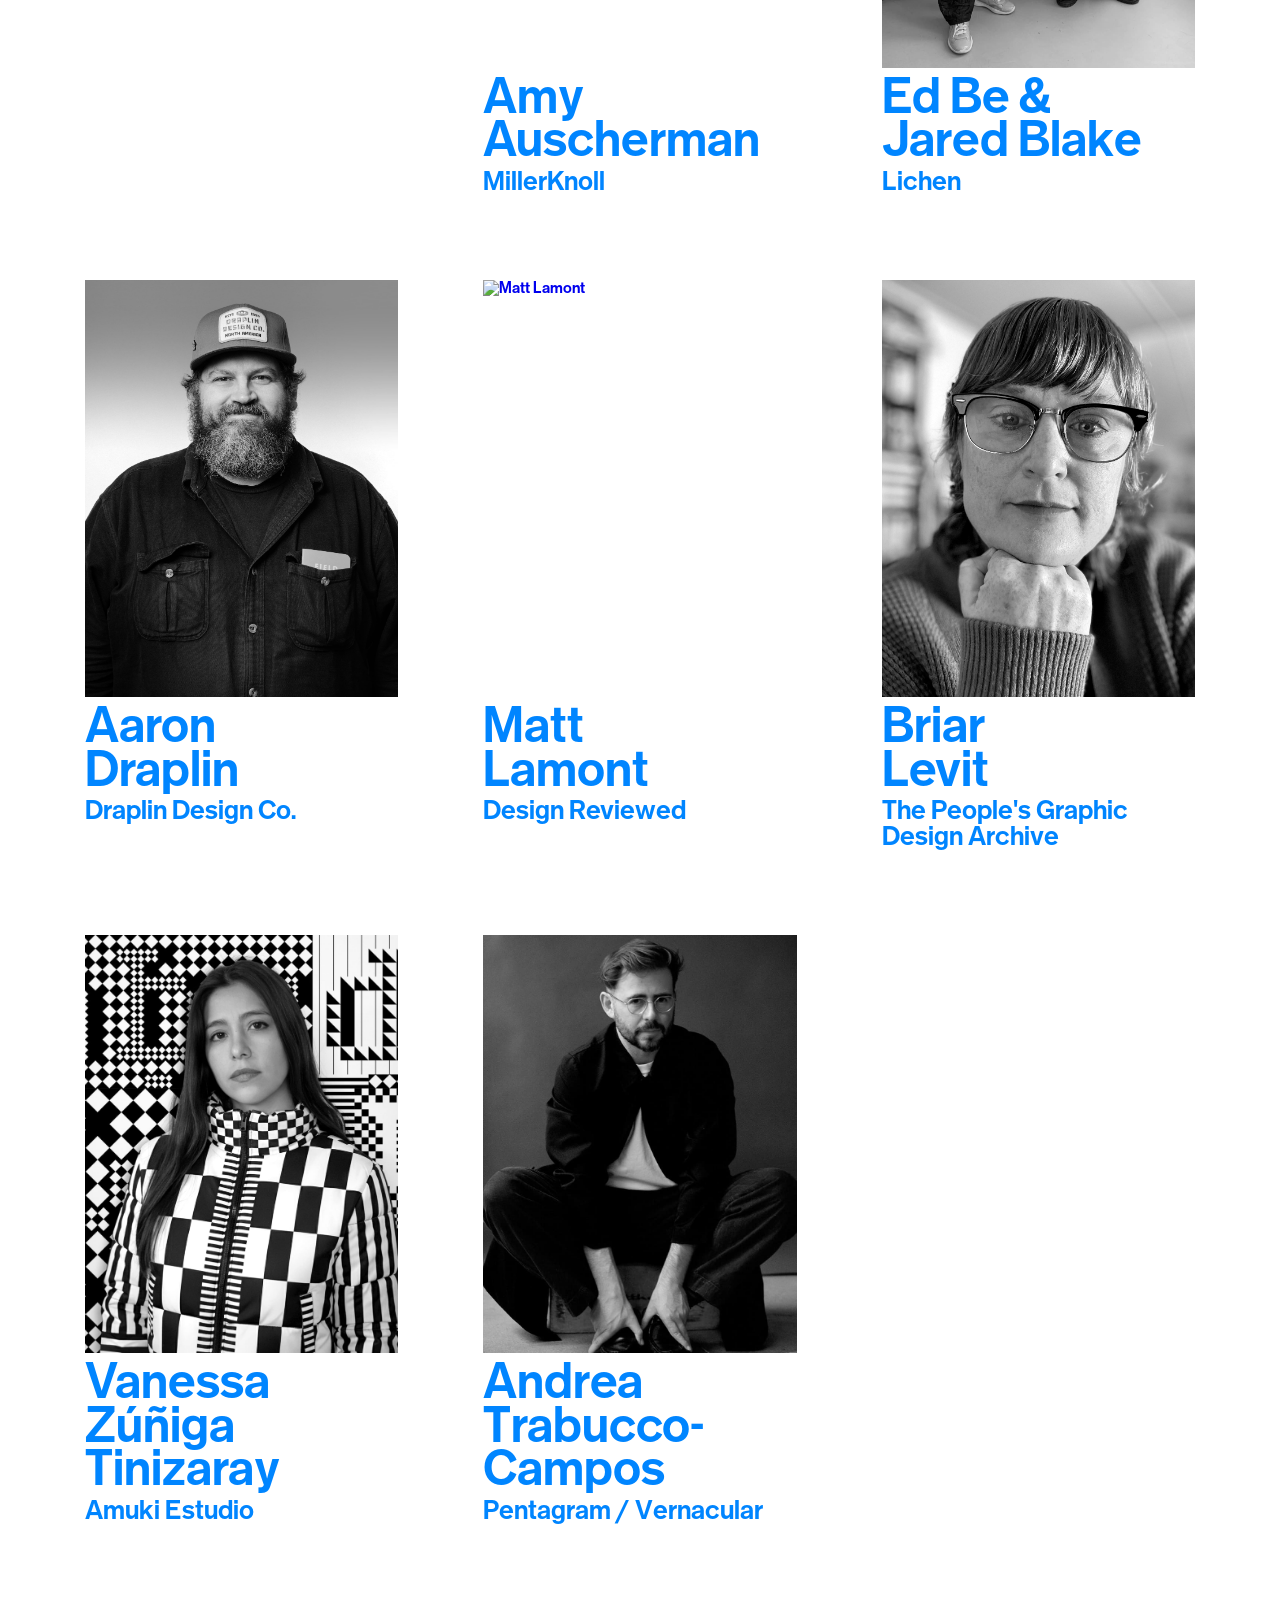
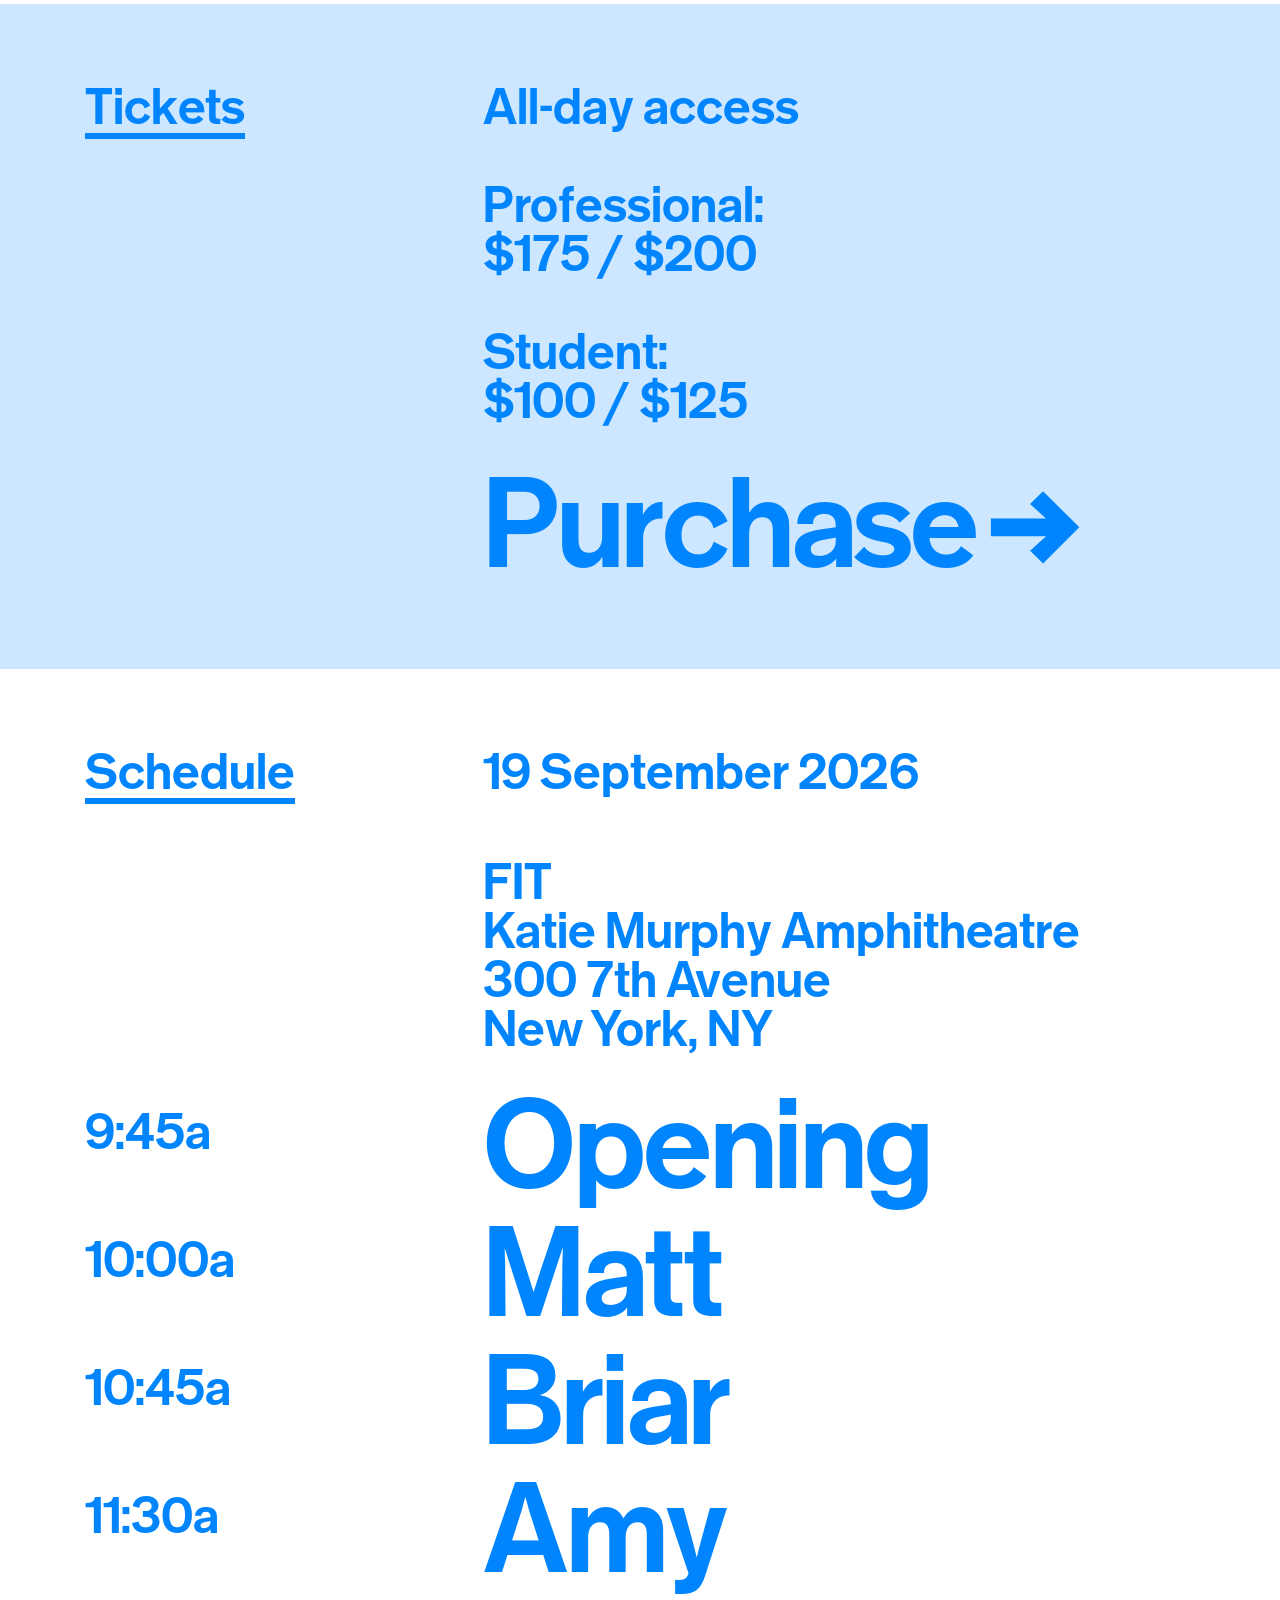
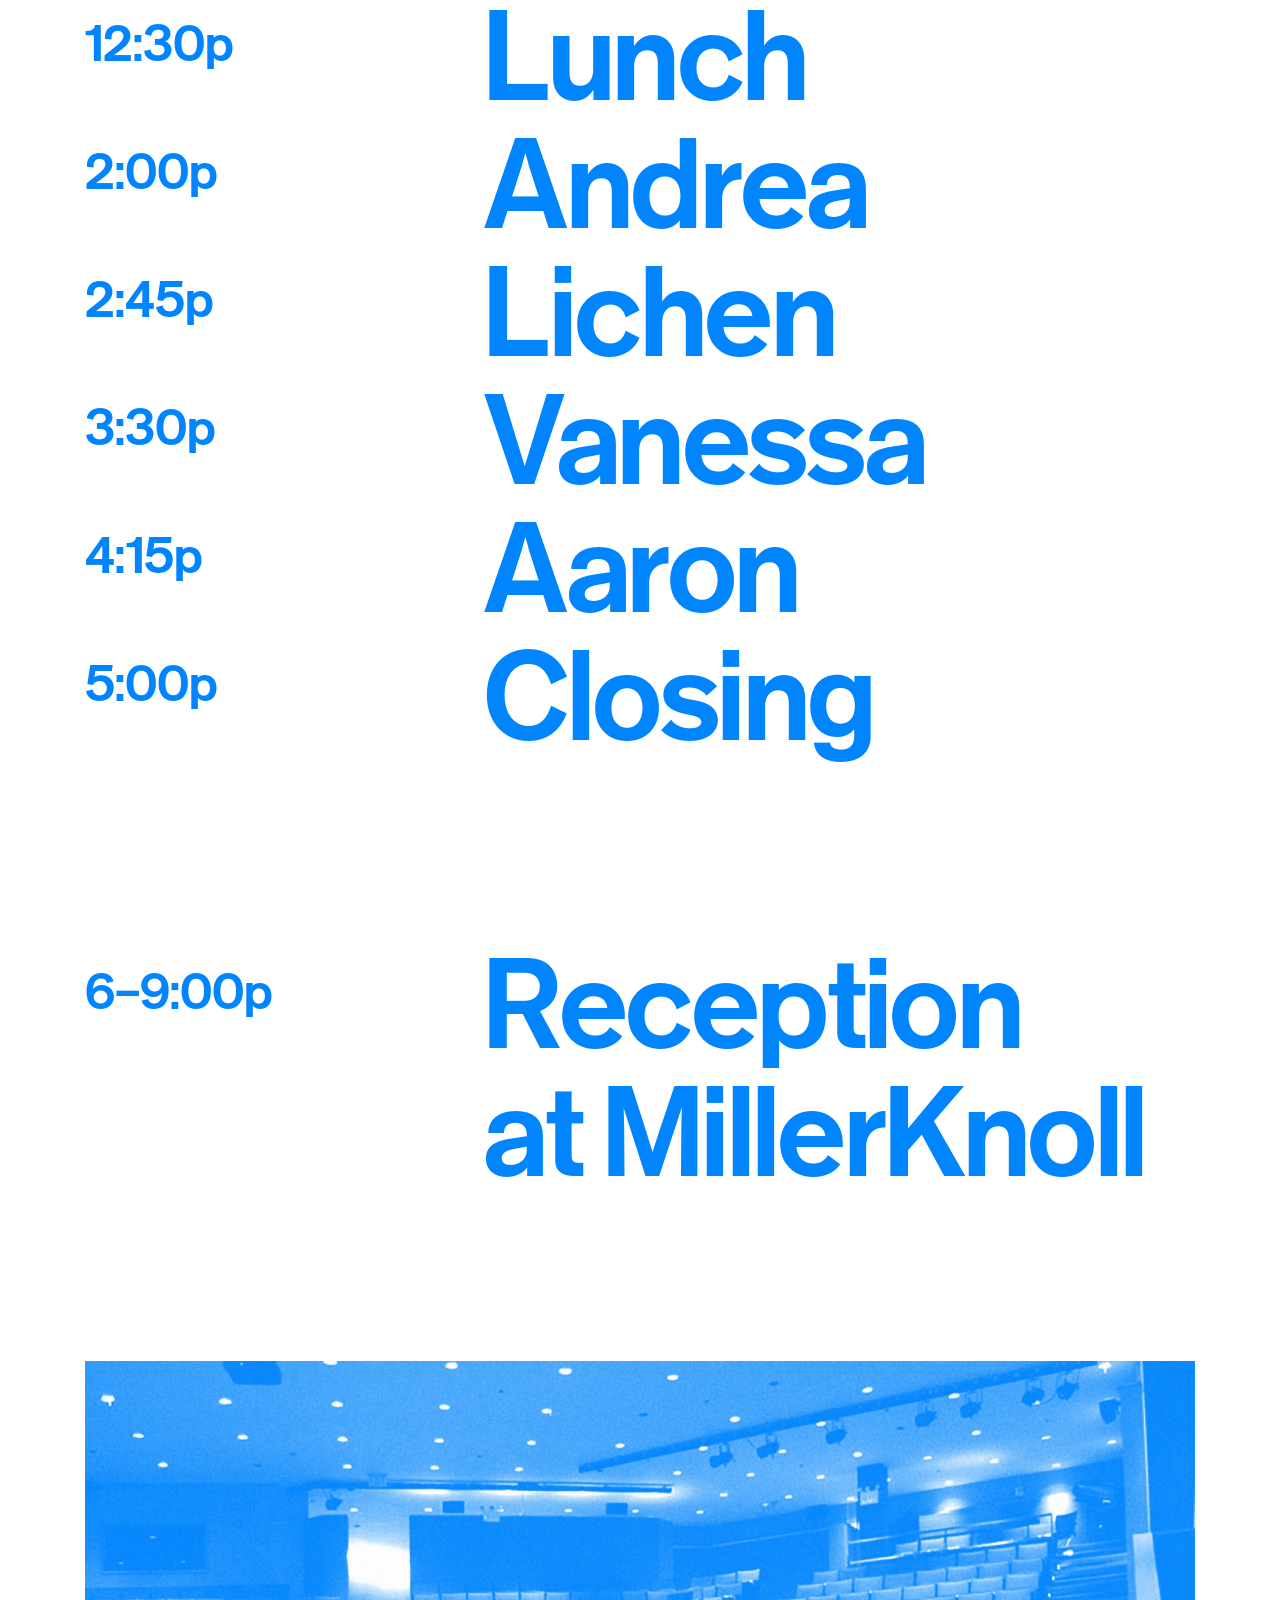
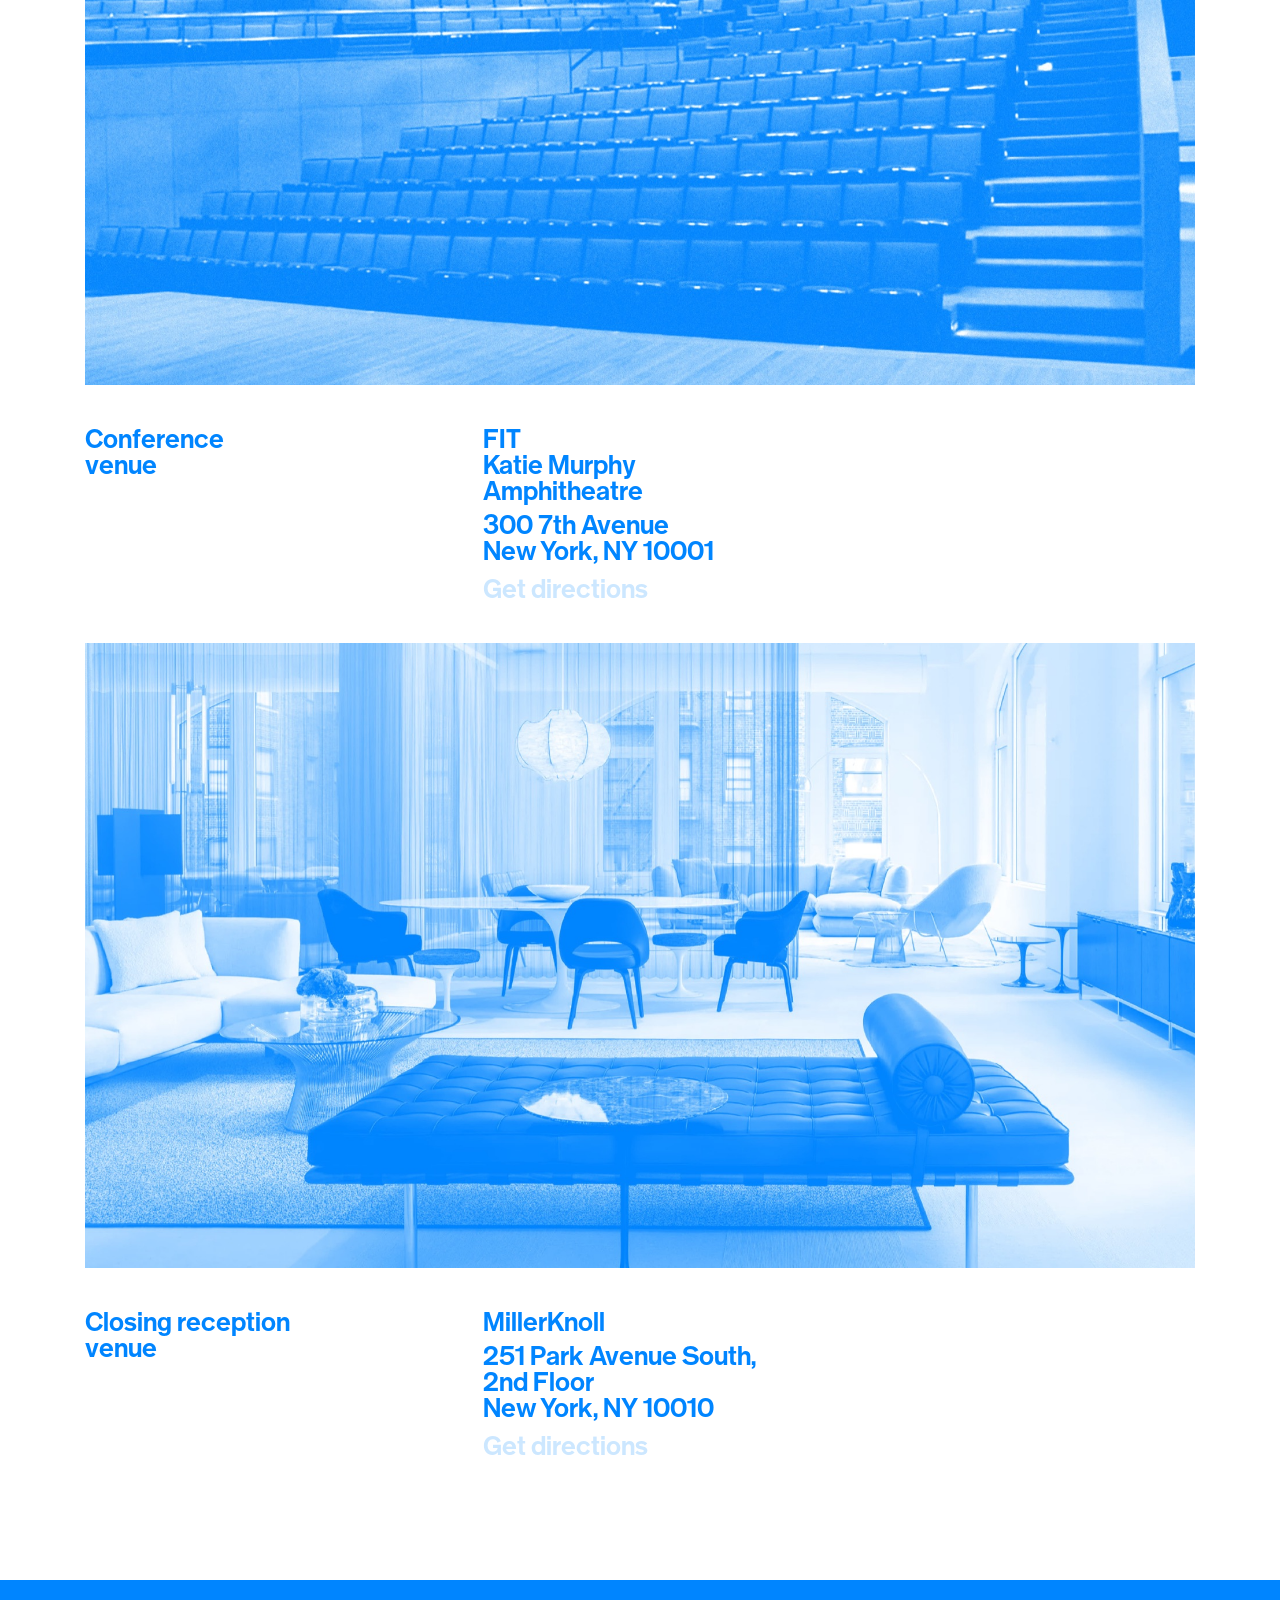
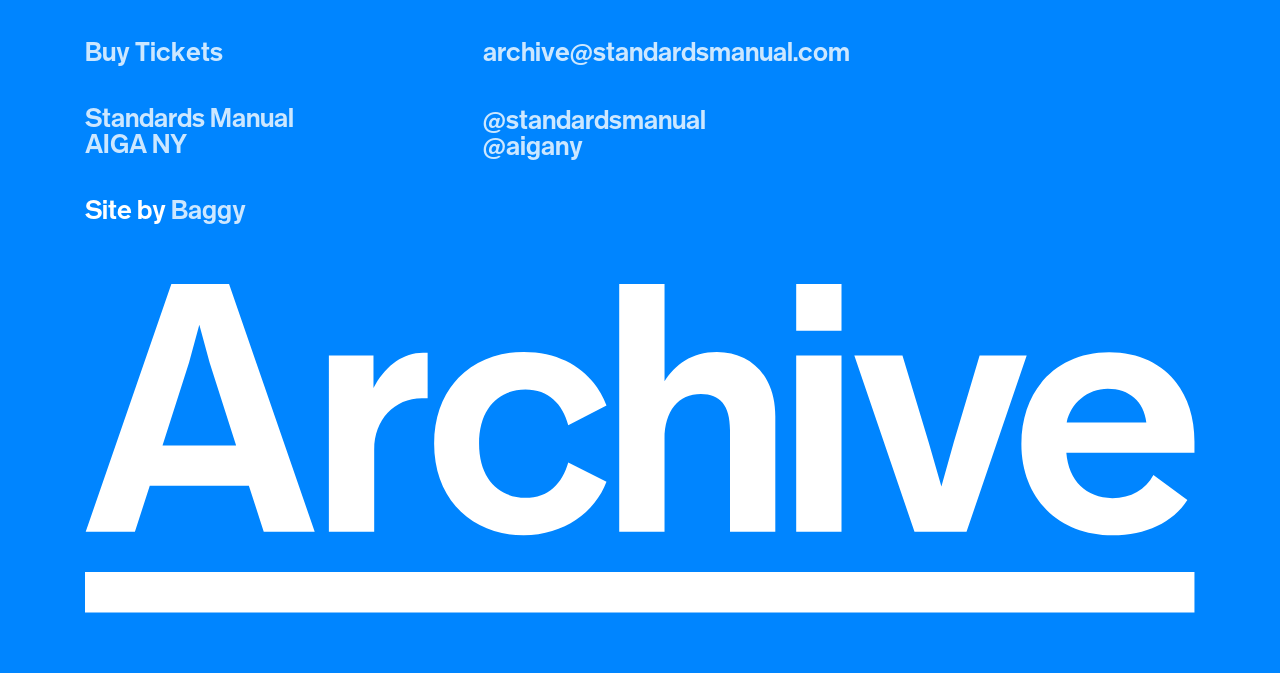
==== commit 6782965b: "qa" ====
--- a/speaker.html
+++ b/speaker.html
@@ -41,16 +41,9 @@
       <a href="#speaker-main">About</a>
       <a href="#speakers">Speakers</a>
       <a href="#tickets">Tickets</a>
-      <a href="index.html#schedule">Schedule</a>
+      <a href="#schedule">Schedule</a>
     </div>
     <button class="menu-btn" onclick="openFlyout()" aria-label="Open menu">Menu</button>
-      <!-- <div class="nav-wordmark" aria-hidden="true">
-      <a href="index.html"> 
-        <svg width="1751" height="519" viewBox="0 0 1751 519" fill="none" xmlns="http://www.w3.org/2000/svg">
-          <use href="#archive-wordmark"/>
-        </svg>
-      </a>
-      </div> -->
     <div class="nav-middle">
       <div class="tagline">
         A conference<br>about the<br>preservation<br>of design
@@ -186,7 +179,105 @@
       </div>
     </div>
   </section>
-
+  <!-- SCHEDULE -->
+  <section id="schedule" aria-label="Schedule">
+    <div class="section-header">
+      <div class="section-label">Schedule</div>
+      <div class="schedule-date-line">
+        <span class="date">19 September 2026<br></span>
+        FIT<br>
+        Katie Murphy Amphitheatre<br>
+        300 7th Avenue<br>
+        New York, NY
+      </div>
+    </div>
+
+
+    <div class="schedule-grid" role="table" aria-label="Conference schedule">
+      <div class="schedule-row" role="row">
+        <div class="schedule-time" role="cell">9:45a</div>
+        <div class="schedule-talk" role="cell">Opening</div>
+      </div>
+      <div class="schedule-row" role="row">
+        <div class="schedule-time" role="cell">10:00a</div>
+        <div class="schedule-talk" role="cell"><a href="speaker.html?id=matt-lamont#speaker-main">Matt</a></div>
+      </div>
+      <div class="schedule-row" role="row">
+        <div class="schedule-time" role="cell">10:45a</div>
+        <div class="schedule-talk" role="cell"><a href="speaker.html?id=briar-levit#speaker-main">Briar</a></div>
+      </div>
+      <div class="schedule-row" role="row">
+        <div class="schedule-time" role="cell">11:30a</div>
+        <div class="schedule-talk" role="cell"><a href="speaker.html?id=amy-auscherman#speaker-main">Amy</a></div>
+      </div>
+      <div class="schedule-row" role="row">
+        <div class="schedule-time" role="cell">12:30p</div>
+        <div class="schedule-talk" role="cell">Lunch</div>
+      </div>
+      <div class="schedule-row" role="row">
+        <div class="schedule-time" role="cell">2:00p</div>
+        <div class="schedule-talk" role="cell"><a href="speaker.html?id=andrea-trabucco#speaker-main">Andrea</a></div>
+      </div>
+      <div class="schedule-row" role="row">
+        <div class="schedule-time" role="cell">2:45p</div>
+        <div class="schedule-talk" role="cell"><a href="speaker.html?id=ed-jared#speaker-main">Lichen</a></div>
+      </div>
+      <div class="schedule-row" role="row">
+        <div class="schedule-time" role="cell">3:30p</div>
+        <div class="schedule-talk" role="cell"><a href="speaker.html?id=vanessa-zuniga#speaker-main">Vanessa</a></div>
+      </div>
+      <div class="schedule-row" role="row">
+        <div class="schedule-time" role="cell">4:15p</div>
+        <div class="schedule-talk" role="cell"><a href="speaker.html?id=aaron-draplin#speaker-main">Aaron</a></div>
+      </div>
+      <div class="schedule-row" role="row">
+        <div class="schedule-time" role="cell">5:00p</div>
+        <div class="schedule-talk" role="cell">Closing</div>
+      </div>
+      <div class="schedule-row" role="row">
+        <div class="schedule-time" role="cell">6–9:00p</div>
+        <div class="schedule-talk" role="cell">Reception<br>at MillerKnoll</div>
+      </div>
+    </div>
+  </section>
+
+  <!-- VENUE -->
+  <section id="venue" aria-label="Venue">
+    <!-- <div class="section-label">Venue</div> -->
+    <img src="assets/locations/FIT_ARCHIVE.jpg" alt="FIT Katie Murphy Amphitheatre" class="venue-image" loading="lazy" />
+    <div class="venue-info-grid">
+      <div class="venue-block">
+        <div class="venue-block-label">Conference <br />venue</div>
+        <div class="venue-block-info">
+          <div class="venue-block-name">FIT<br>
+            Katie Murphy Amphitheatre</div>
+          <div class="venue-block-address">
+            300 7th Avenue<br>
+            New York, NY 10001<br>
+            <a href="https://maps.google.com/?q=300+7th+Avenue+New+York+NY+10001" target="_blank" rel="noopener">Get
+              directions</a>
+          </div>
+        </div>
+
+      </div>
+    </div>
+    <img src="assets/locations/KNOLL_ARCHIVE.jpg" alt="MillerKnoll venue" class="venue-image" loading="lazy" />
+    <div class="venue-info-grid">
+      <div class="venue-block">
+        <div class="venue-block-label">Closing reception <br />venue</div>
+        <div class="venue-block-info">
+          <div class="venue-block-name">MillerKnoll</div>
+          <div class="venue-block-address">
+            251 Park Avenue South, 2nd Floor<br>
+            New York, NY 10010<br>
+            <a href="https://maps.google.com/?q=251+Park+Avenue+South+New+York+NY+10010" target="_blank"
+              rel="noopener">Get directions</a>
+          </div>
+        </div>
+
+      </div>
+    </div>
+  </section>
   <!-- FOOTER -->
   <footer>
     <div class="footer-top">
--- a/styles.css
+++ b/styles.css
@@ -296,7 +296,7 @@
 .section-label::after, .about-label::after {
   content: '';
   display: block;
-  height: 9px;
+  height: .5vw;
   width: 100%;
   background: var(--blue);
 }
@@ -325,7 +325,7 @@
 
 .about-label {
   font-family: var(--font-body);
-  font-size: clamp(32px, 4vw, 60px);
+  font-size: clamp(48px, 4vw, 83px);
   color: var(--white);
   display: flex;
   align-items: flex-start;
@@ -499,6 +499,7 @@
   display: flex;
   align-items: center;
   flex-wrap: wrap;
+  letter-spacing: -0.02em;
 }
 
 .btn-purchase:hover {
@@ -512,7 +513,7 @@
 .arrow-icon {
   display: flex;
   width: clamp(46px, 10vw, 128px);
-  height: clamp(73px, 10vw, 203px);
+  height: clamp(73px, 9vw, 160px);
 }
 
 .arrow-icon img {
@@ -574,6 +575,7 @@
   color: var(--blue);
   grid-column: span 2;
   line-height: 1;
+  letter-spacing: -0.02em;
 }
 
 .schedule-talk a {
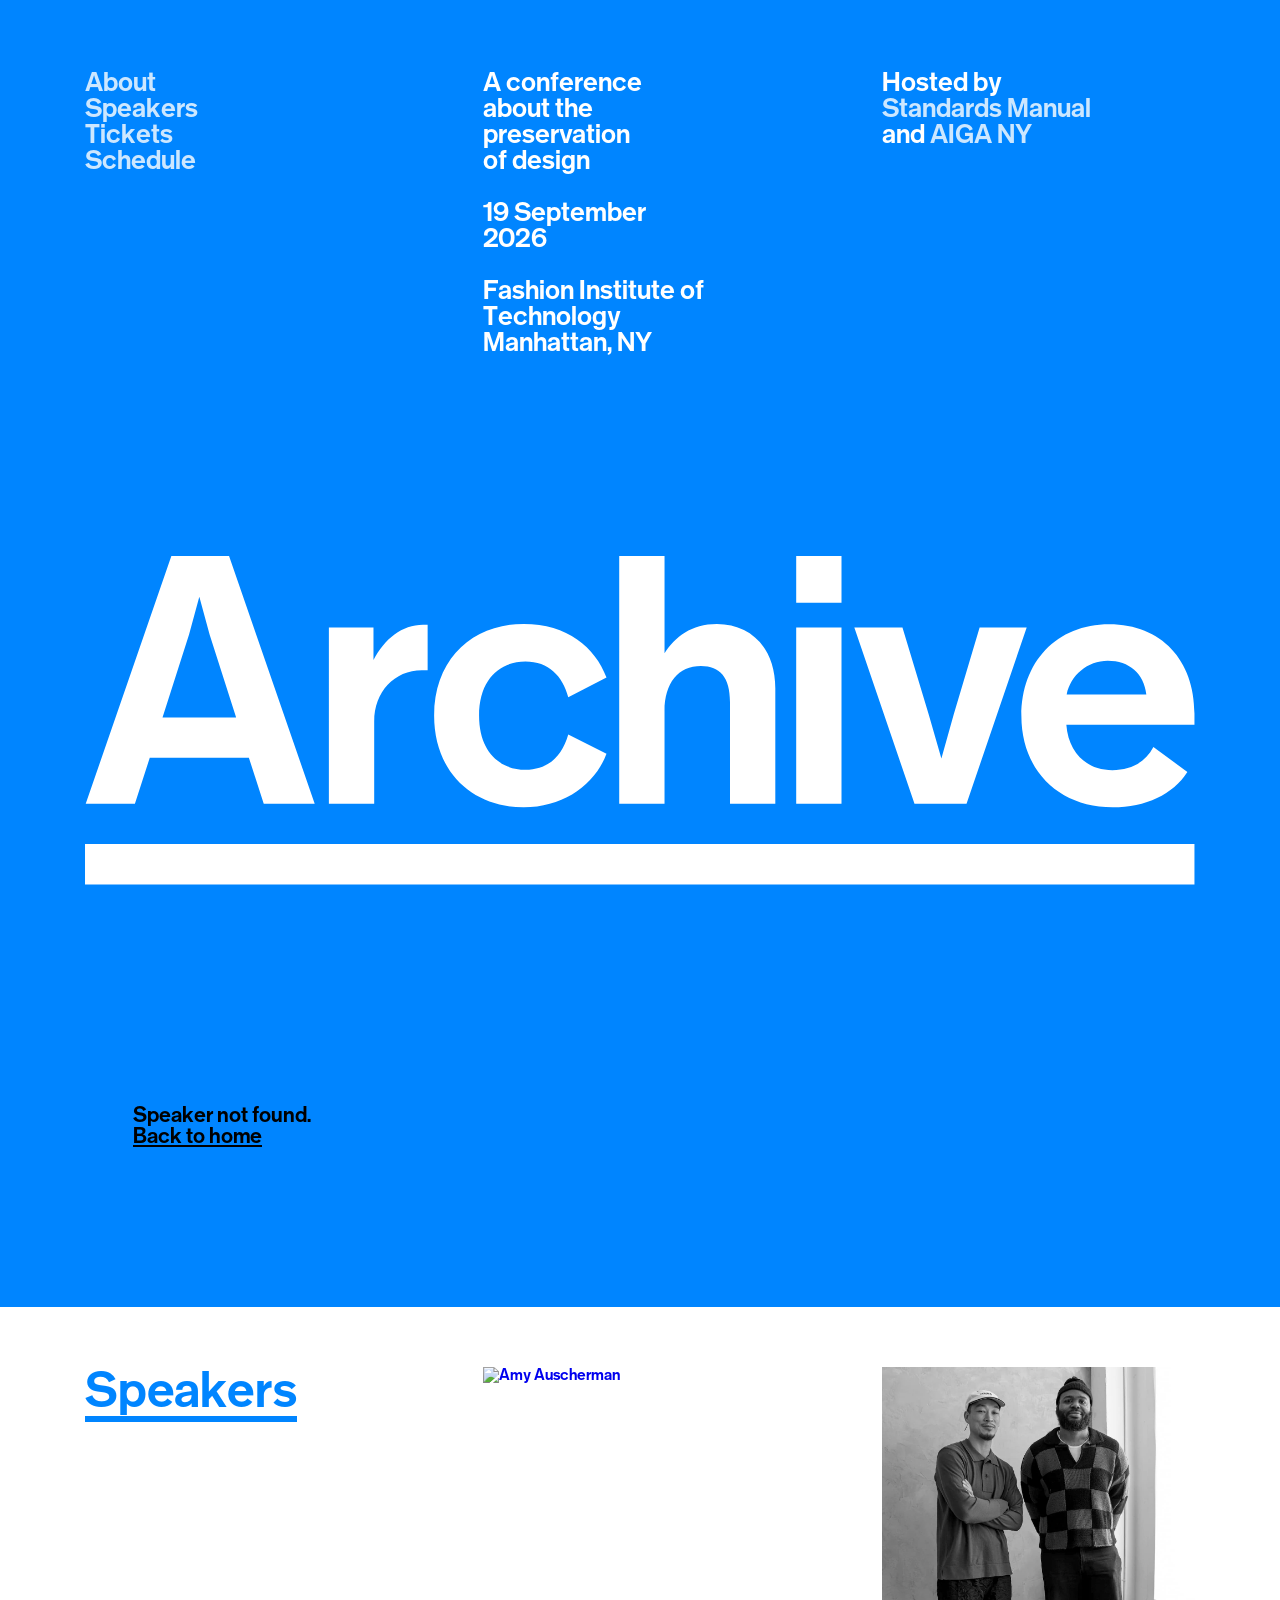
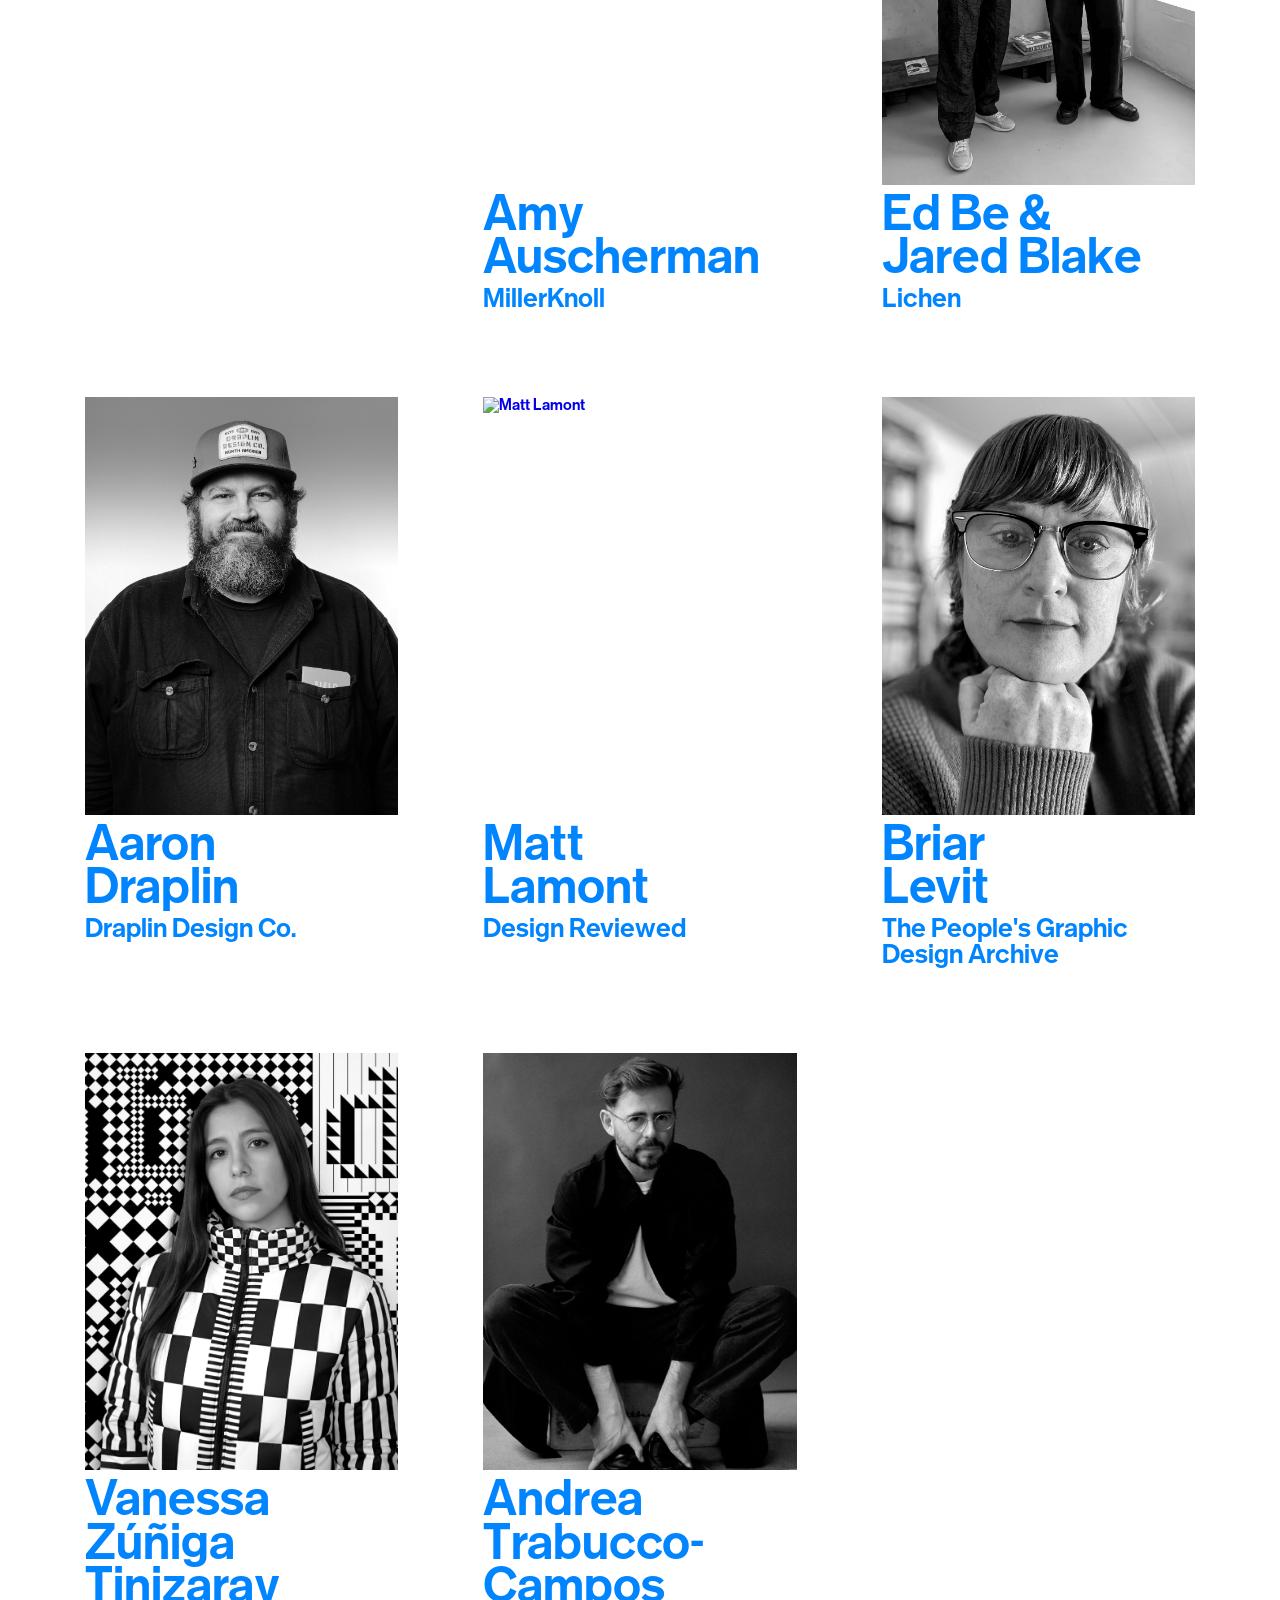
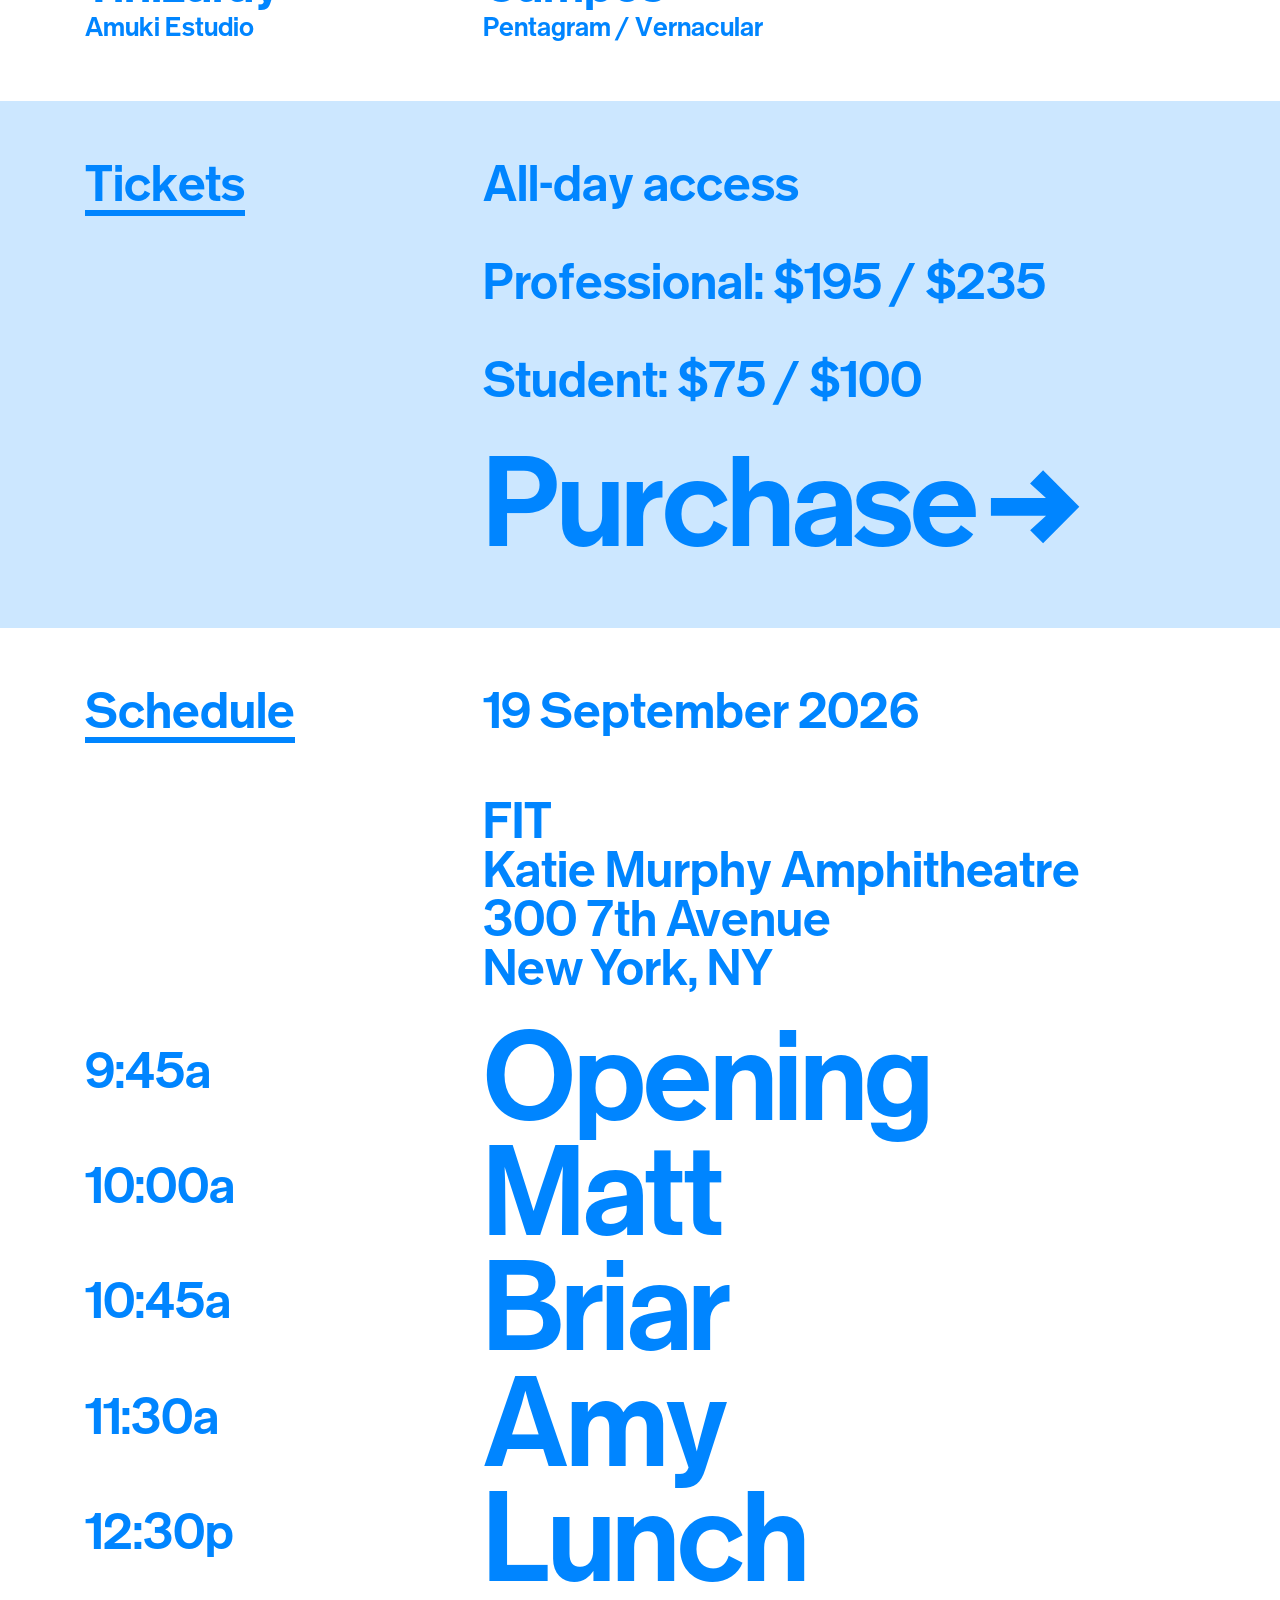
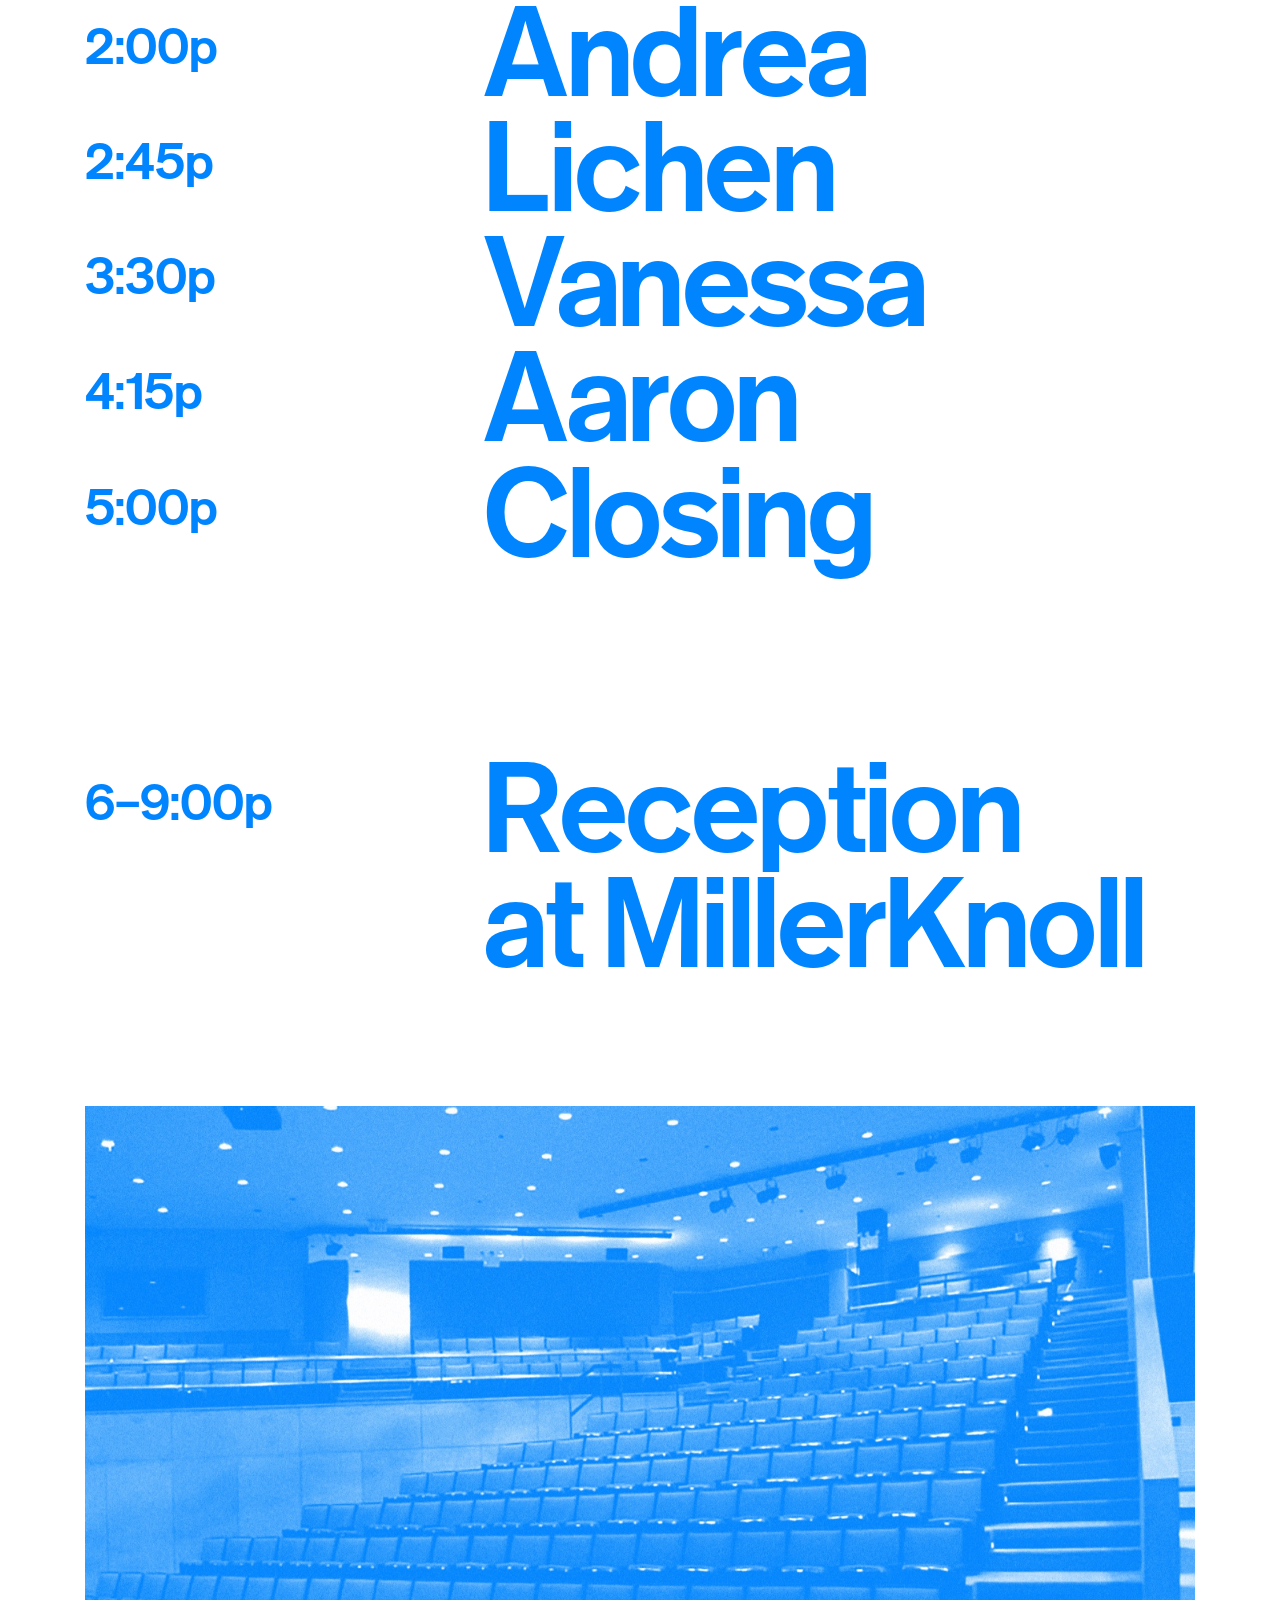
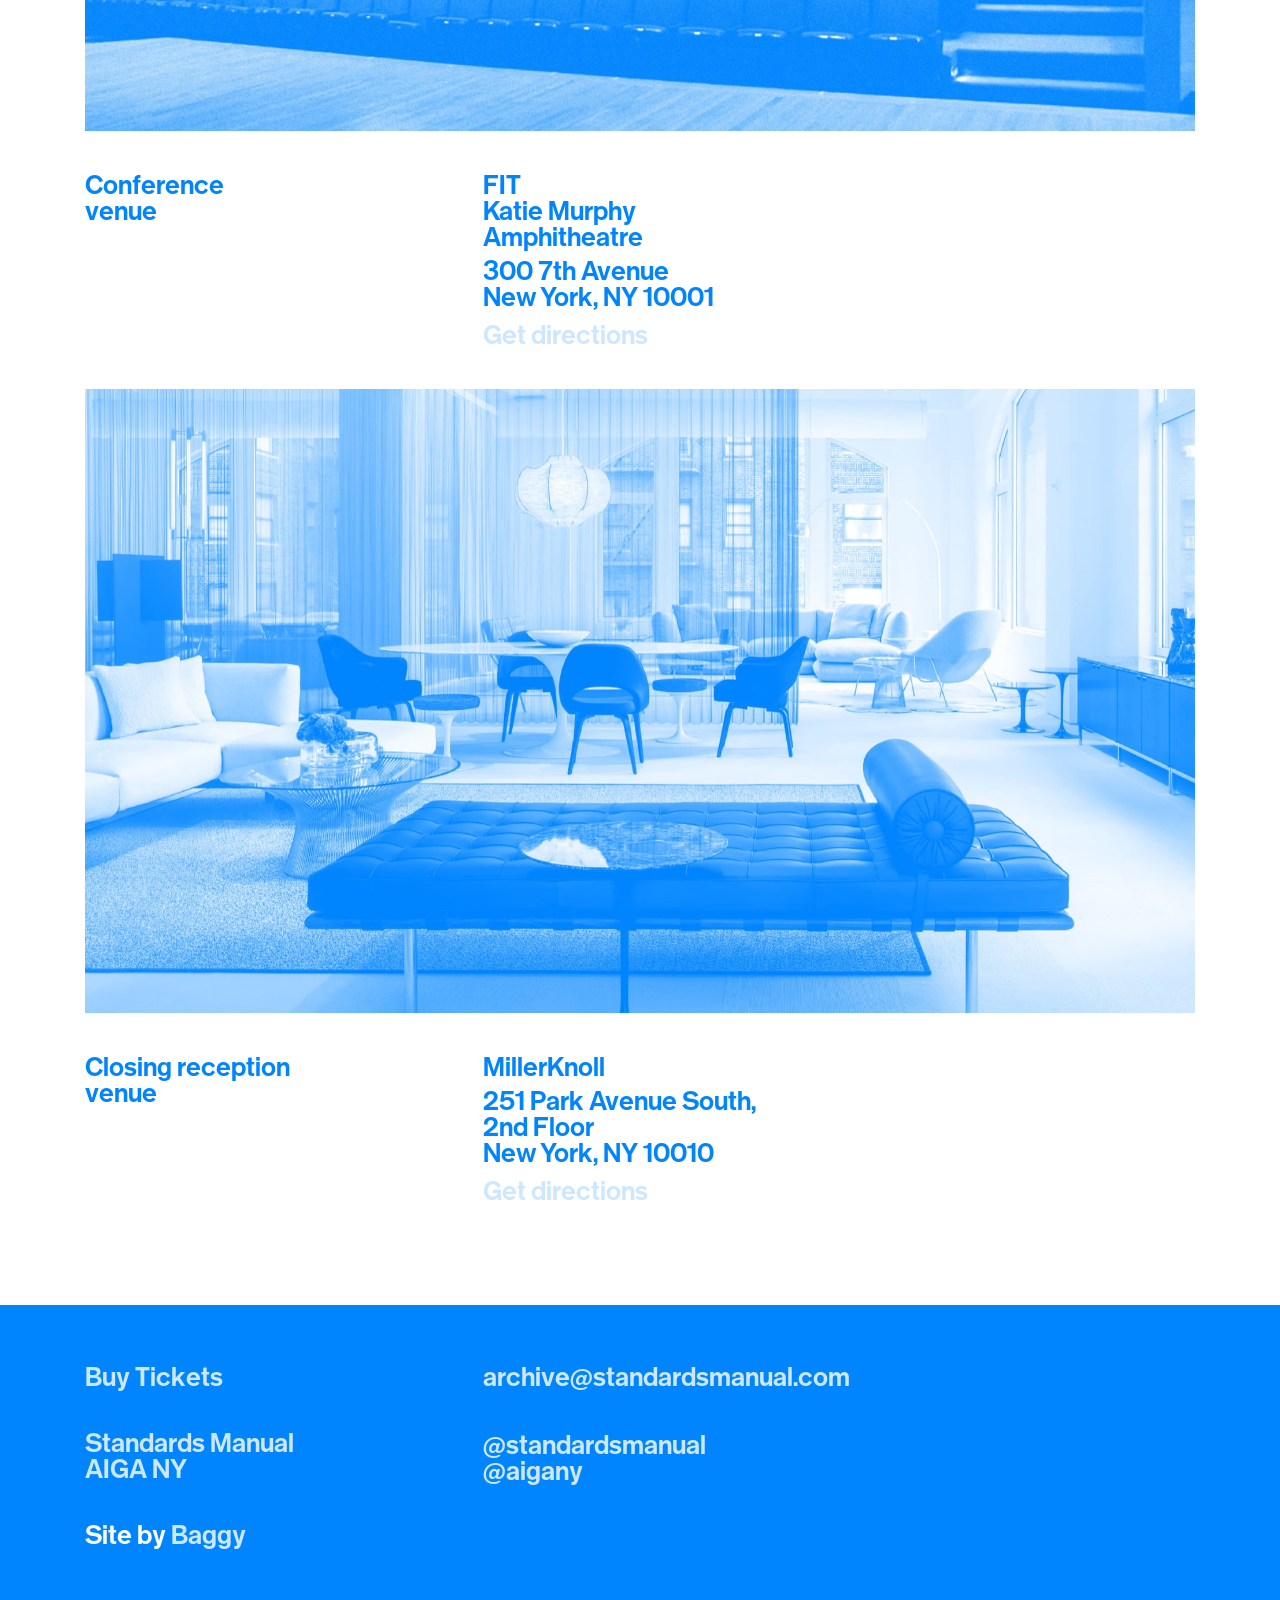
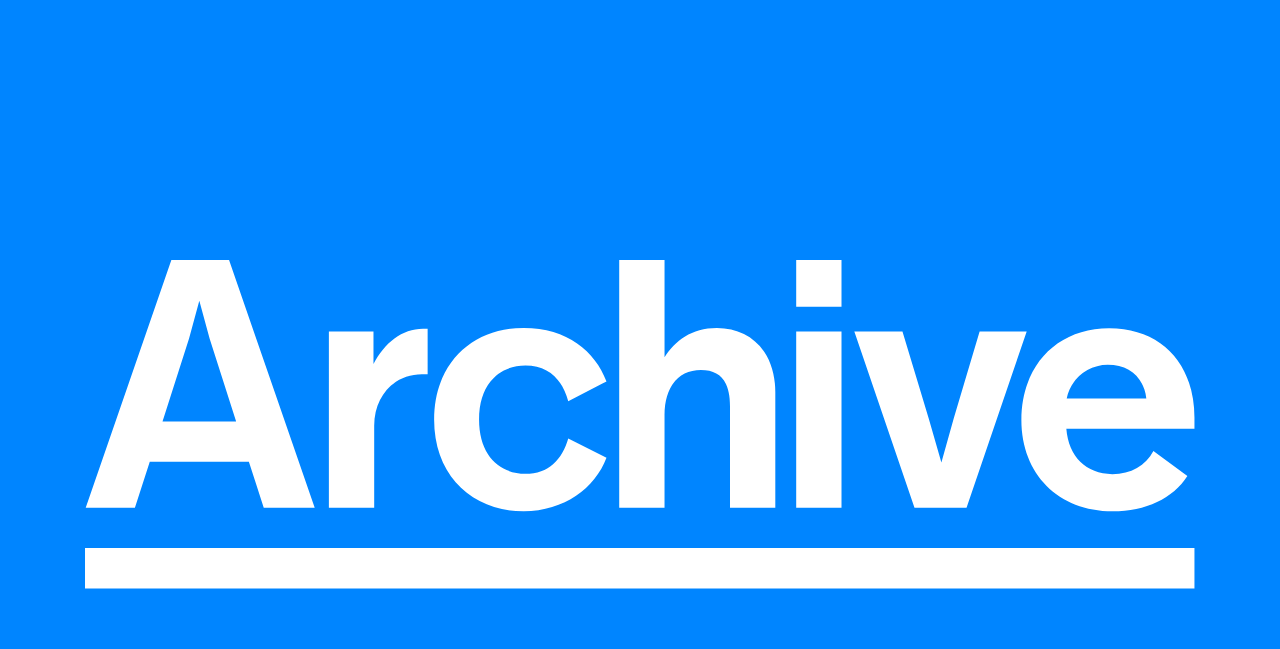
==== commit 98e4edb9: "qa" ====
--- a/speaker.html
+++ b/speaker.html
@@ -58,7 +58,7 @@
     </div>
 
     <div class="nav-right">
-      <p>Hosted by<br> <a href="http://standardsmanual.com">Standards Manual</a><br>and <a href="http://aiga.org">AIGA
+      <p>Hosted by<br> <a href="http://standardsmanual.com" target="_blank" rel="noopener noreferrer">Standards Manual</a><br>and <a href="http://aiga.org" target="_blank" rel="noopener noreferrer">AIGA
           NY</a></p>
     </div>
   </nav>
@@ -164,12 +164,12 @@
     <div class="tickets-inner">
       <div class="ticket-info">
         All-day access<br><br>
-        Professional:<br> $175 / $200<br><br>
-        Student:<br> $100 / $125
+        Professional: $195 / $235<br><br>
+        Student: $75 / $100
       </div>
       <div>
         <div class="ticket-purchase">
-          <a href="#" class="btn-purchase">
+          <a href="https://aigany.org/event/archive-conference/" class="btn-purchase" target="_blank" rel="noopener noreferrer">
             Purchase
             <span class="arrow-icon">
               <img src="assets/arrow/SM_ARROW_BLUE.svg" alt="" srcset="">
@@ -254,7 +254,7 @@
           <div class="venue-block-address">
             300 7th Avenue<br>
             New York, NY 10001<br>
-            <a href="https://maps.google.com/?q=300+7th+Avenue+New+York+NY+10001" target="_blank" rel="noopener">Get
+            <a href="https://maps.app.goo.gl/uVNW1KweGtC9hyyx8" target="_blank" rel="noopener">Get
               directions</a>
           </div>
         </div>
@@ -282,7 +282,7 @@
   <footer>
     <div class="footer-top">
       <div class="footer-links">
-        <a href="index.html#tickets">Buy Tickets</a>
+        <a href="https://aigany.org/event/archive-conference/" target="_blank" rel="noopener noreferrer">Buy Tickets</a>
         <div class="footer-partners">
           <a href="https://standardsmanual.com" target="_blank" rel="noopener">Standards Manual</a>
           <a href="https://aigany.org" target="_blank" rel="noopener">AIGA NY</a>
--- a/styles.css
+++ b/styles.css
@@ -221,7 +221,7 @@
 #hero {
   background: var(--blue);
   display: flex;
-  padding: 48px 60px 0px 60px;
+  padding: clamp(150px, 15.625vw, 300px) 85px 0px 85px;
   gap: 0;
   position: relative;
 }
@@ -279,7 +279,7 @@
 
 /* ─── SECTION SHARED ─── */
 section {
-  padding: 80px 85px;
+  padding: 60px 85px;
 }
 
 .section-label {
@@ -574,7 +574,7 @@
   font-size: clamp(73px, 10vw, 203px);
   color: var(--blue);
   grid-column: span 2;
-  line-height: 1;
+  line-height: .9;
   letter-spacing: -0.02em;
 }
 
@@ -668,7 +668,7 @@
   grid-template-columns: repeat(3, 1fr);
   gap: 85px;
   align-items: start;
-  margin-bottom: 60px;
+  margin-bottom: clamp(300px, calc(13.9vw + 133px), 400px);
 }
 
 .footer-logo svg,
@@ -793,7 +793,7 @@
 
   #hero {
     grid-template-columns: 1fr;
-    padding: 100px 28px 0px;
+    padding: 150px 28px 0px;
   }
 
   #hero .hero-logo {
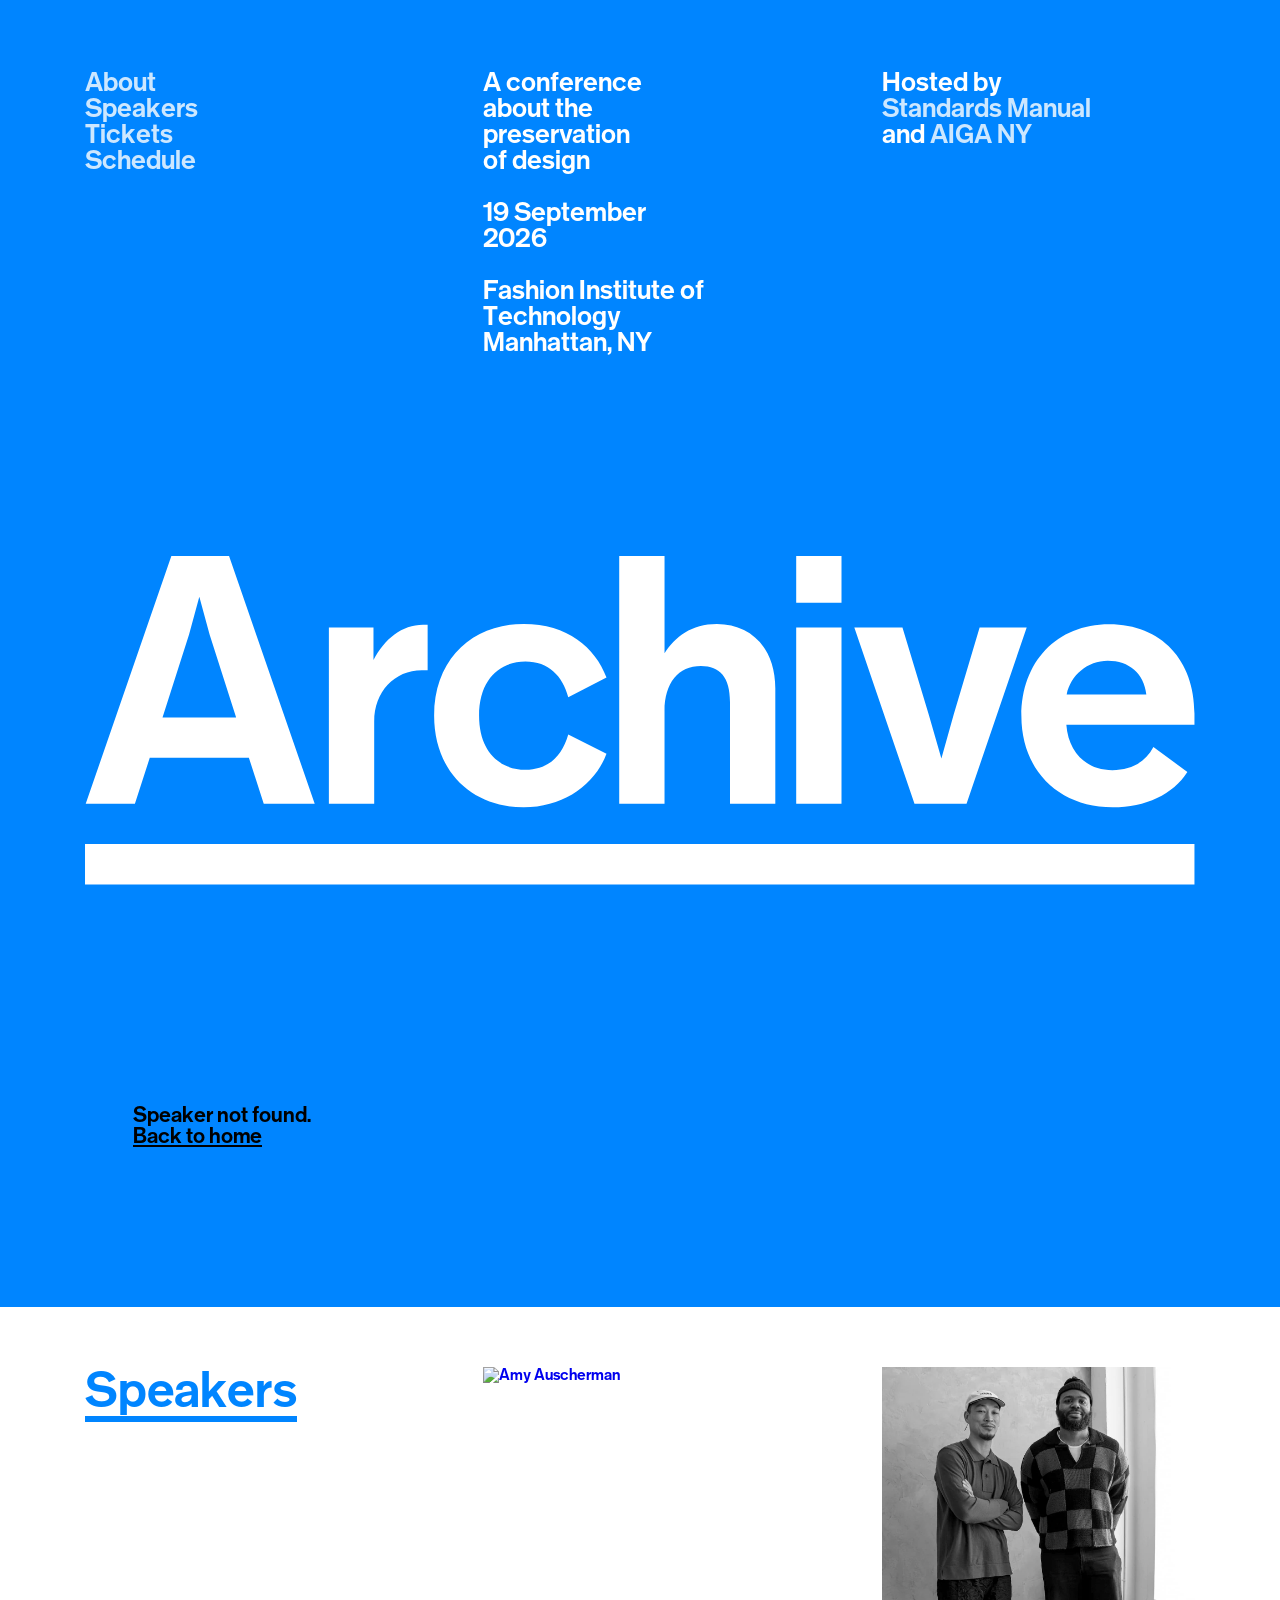
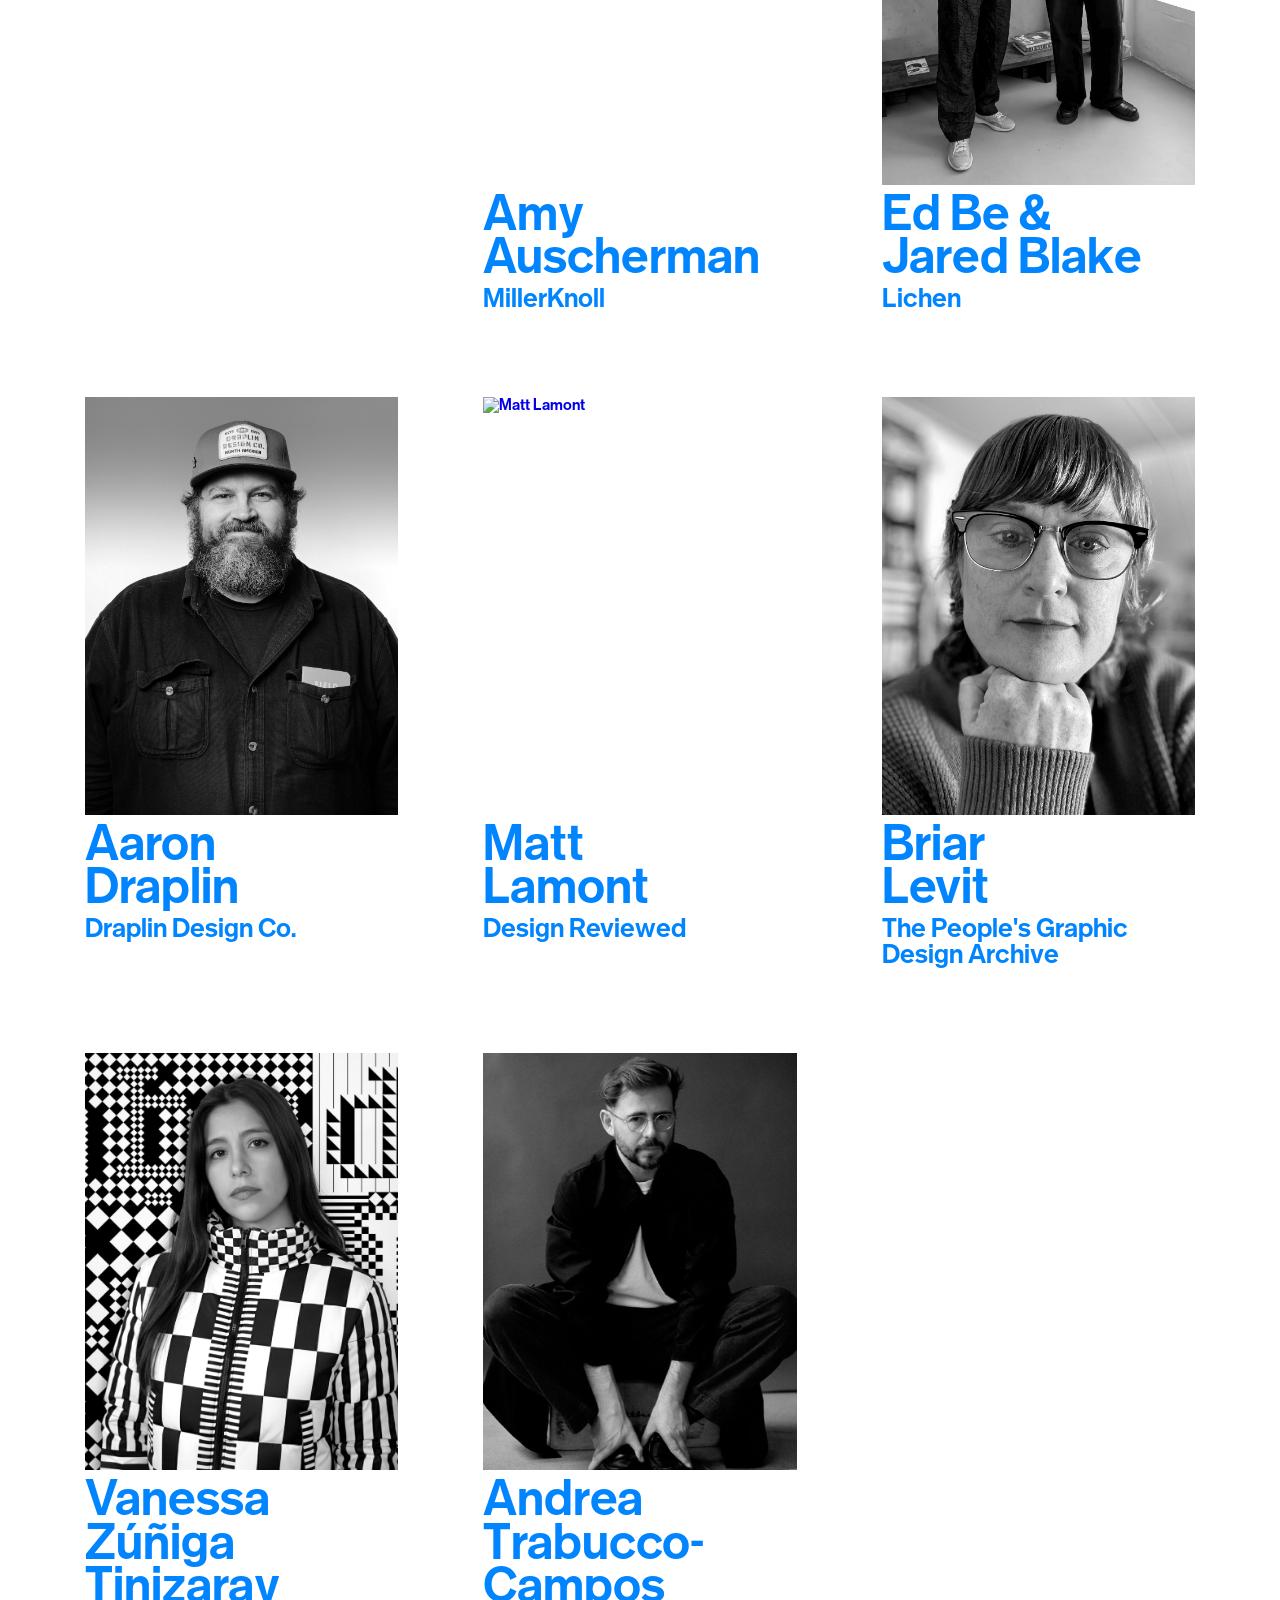
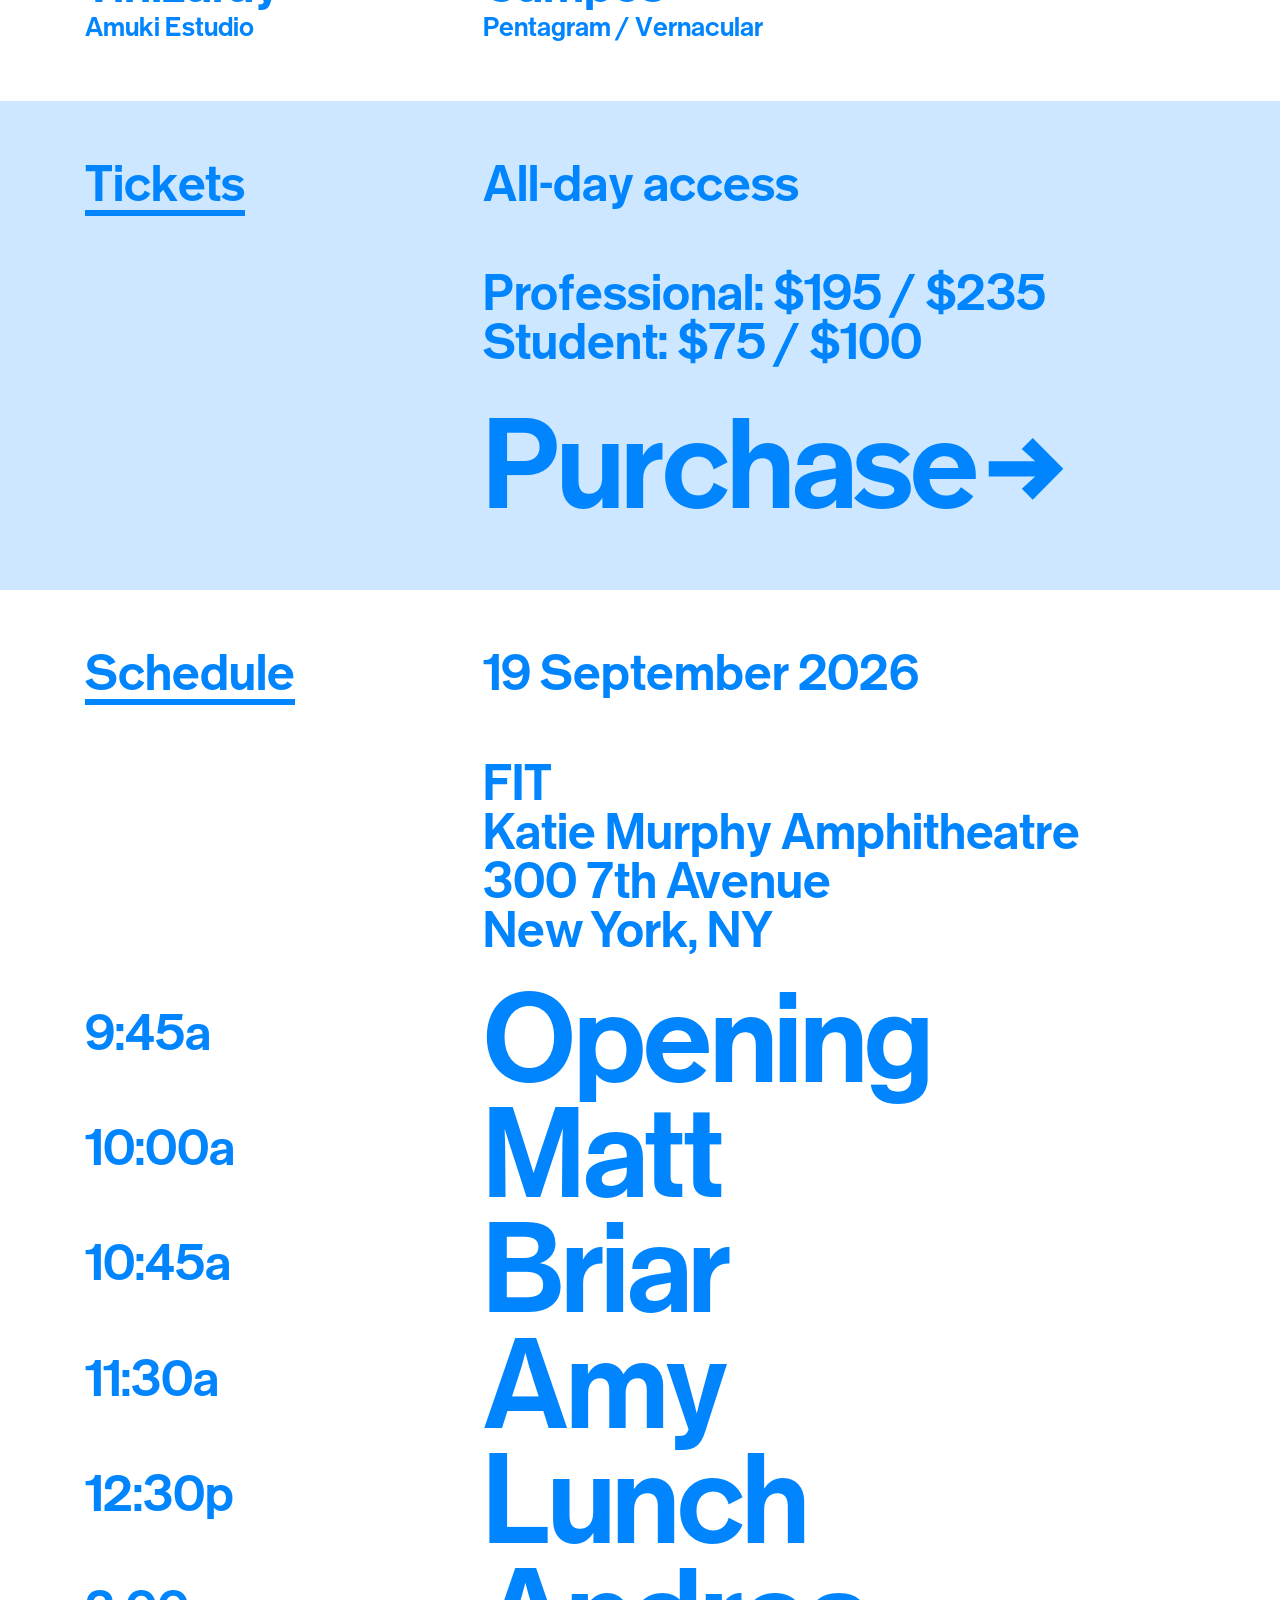
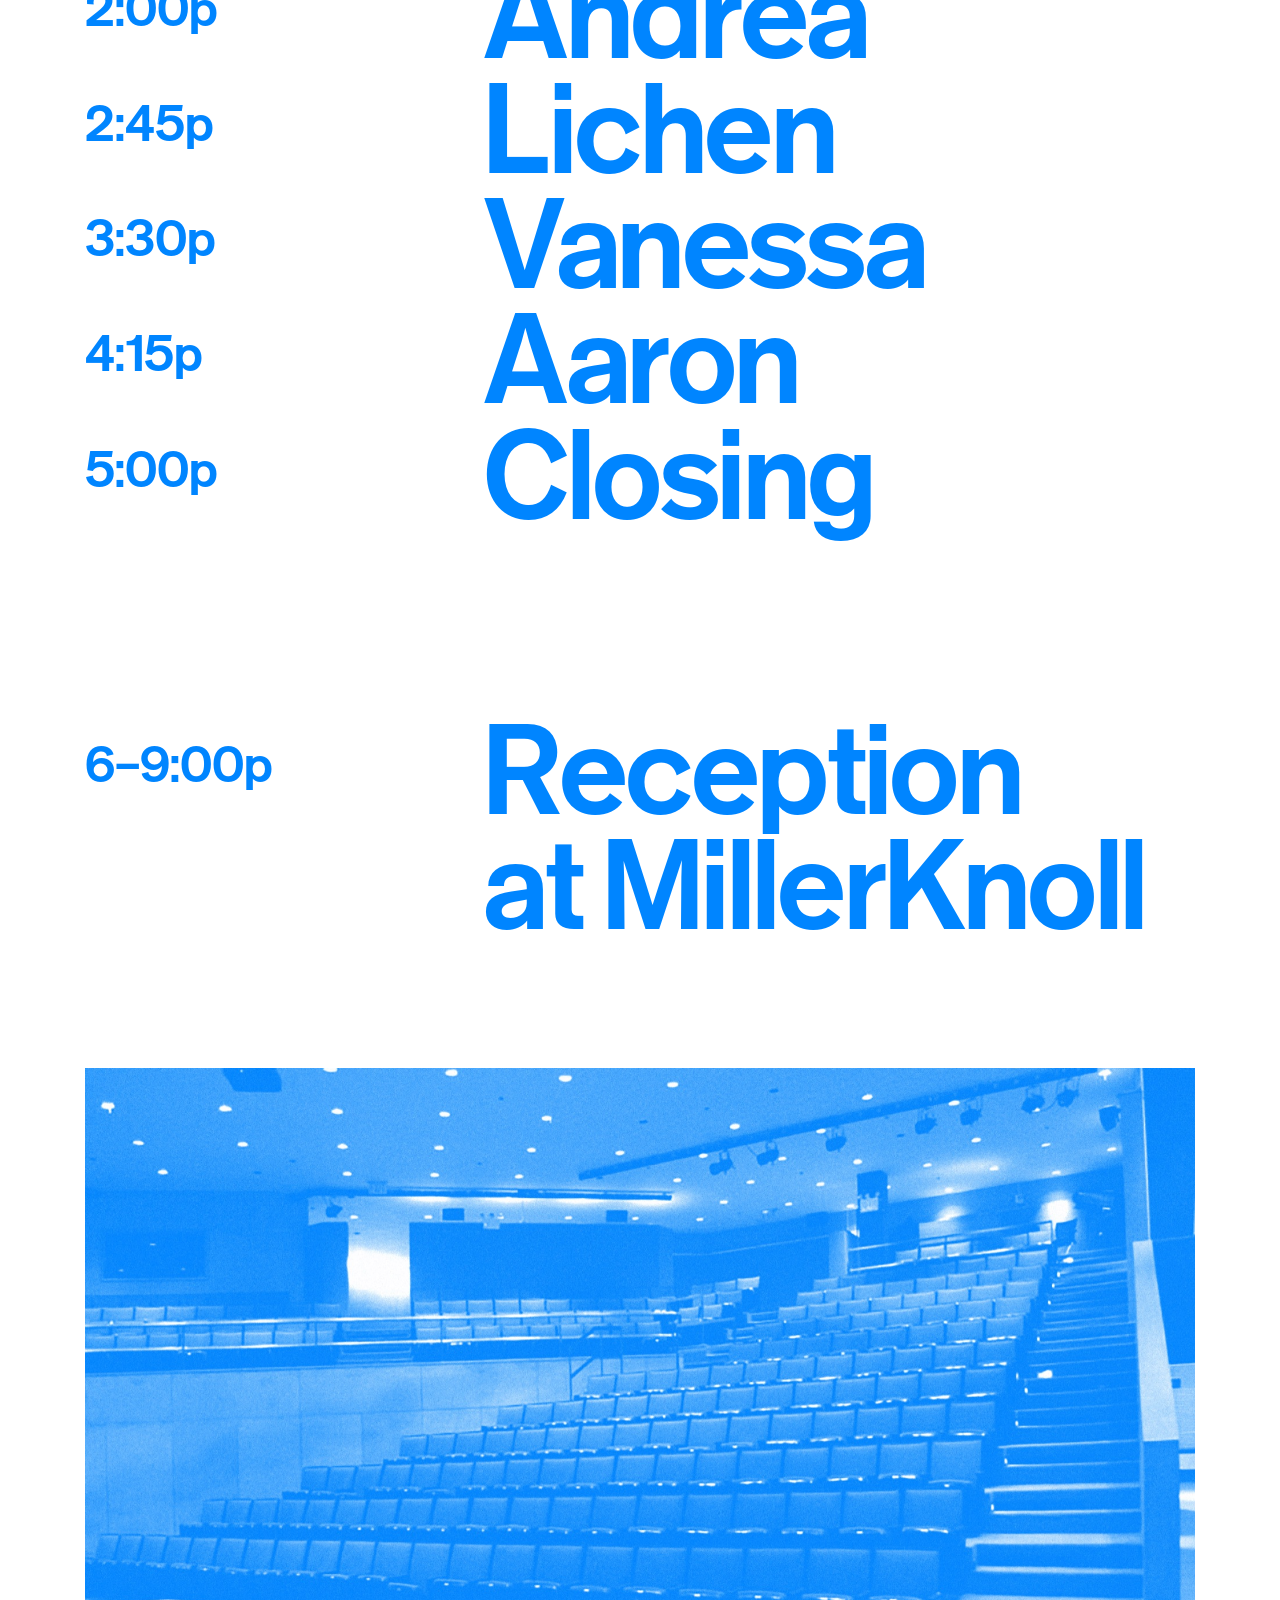
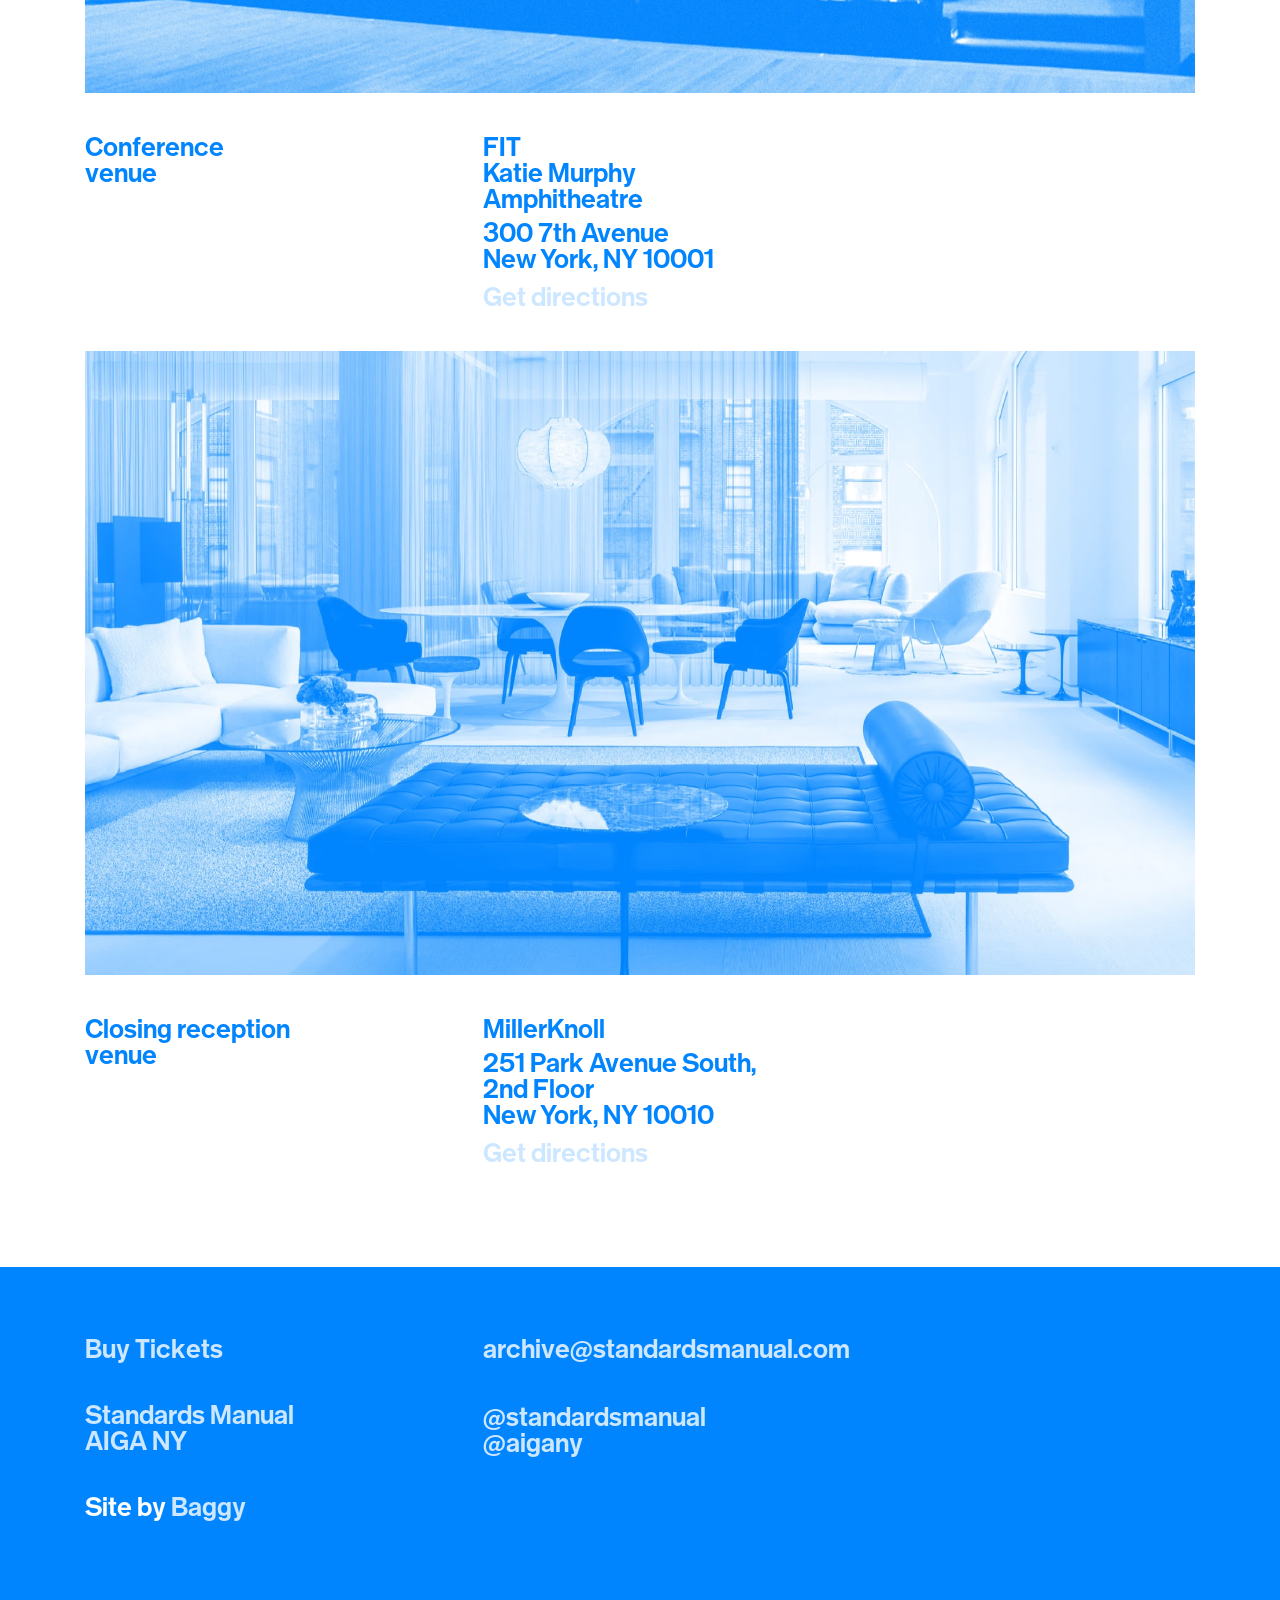
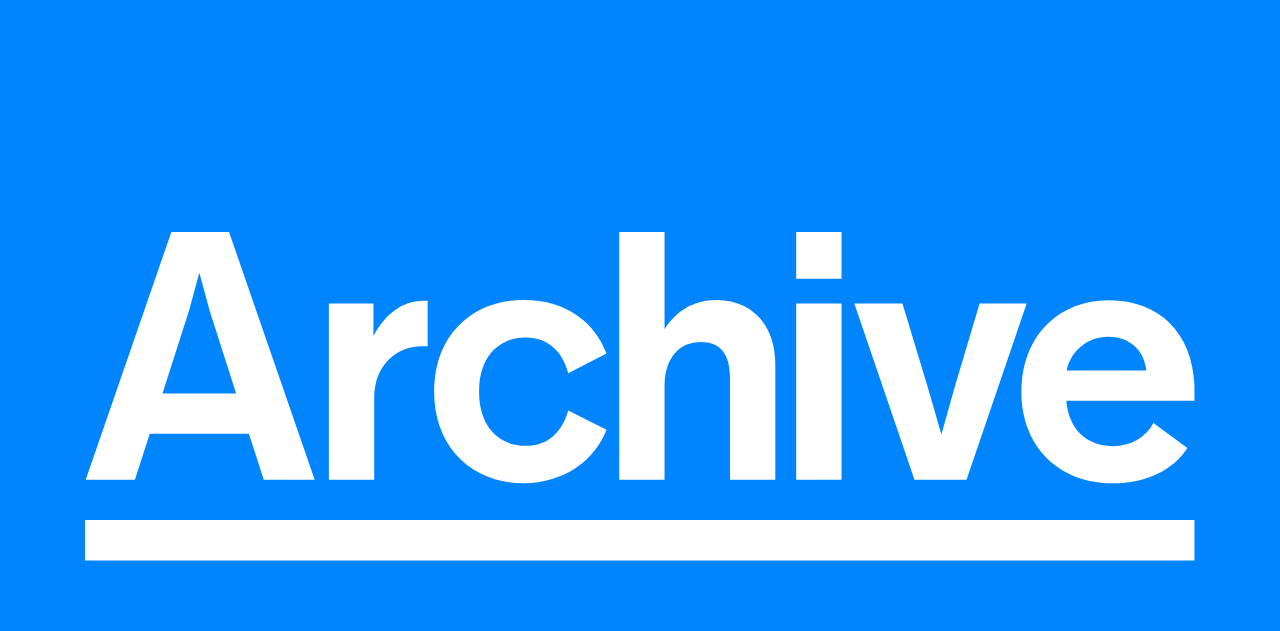
==== commit e2b8fef6: "qa" ====
--- a/speaker.html
+++ b/speaker.html
@@ -163,9 +163,9 @@
     <div class="section-label">Tickets</div>
     <div class="tickets-inner">
       <div class="ticket-info">
-        All-day access<br><br>
-        Professional: $195 / $235<br><br>
-        Student: $75 / $100
+        <span class="ticket-access">All-day access</span>
+        <span class="ticket-professional">Professional: $195 / $235</span>
+        <span class="ticket-student">Student: $75 / $100</span>
       </div>
       <div>
         <div class="ticket-purchase">
--- a/styles.css
+++ b/styles.css
@@ -482,6 +482,12 @@
 .ticket-info {
   font-family: var(--font-body);
   font-size: clamp(48px, 4vw, 83px);
+  display: flex;
+  flex-direction: column;
+}
+
+.ticket-access{
+  padding-bottom: 60px;
 }
 
 .ticket-purchase {
@@ -512,8 +518,8 @@
 
 .arrow-icon {
   display: flex;
-  width: clamp(46px, 10vw, 128px);
-  height: clamp(73px, 9vw, 160px);
+  width: clamp(40px, 8.5vw, 110px);
+  height: clamp(63px, 7.6vw, 136px);
 }
 
 .arrow-icon img {
@@ -660,7 +666,7 @@
 footer {
   background: var(--blue);
   color: var(--white);
-  padding: 60px 85px;
+  padding: 70px 85px;
 }
 
 .footer-top {
@@ -846,9 +852,15 @@
     grid-template-columns: 1fr;
     gap: 20px;
   }
+
   .ticket-info{
     line-height: 0.85;
-  }
+    gap: 35px;
+  }
+
+  .ticket-access{
+  padding-bottom: 0px;
+}
 
   #schedule .section-header {
     grid-template-columns: 1fr;
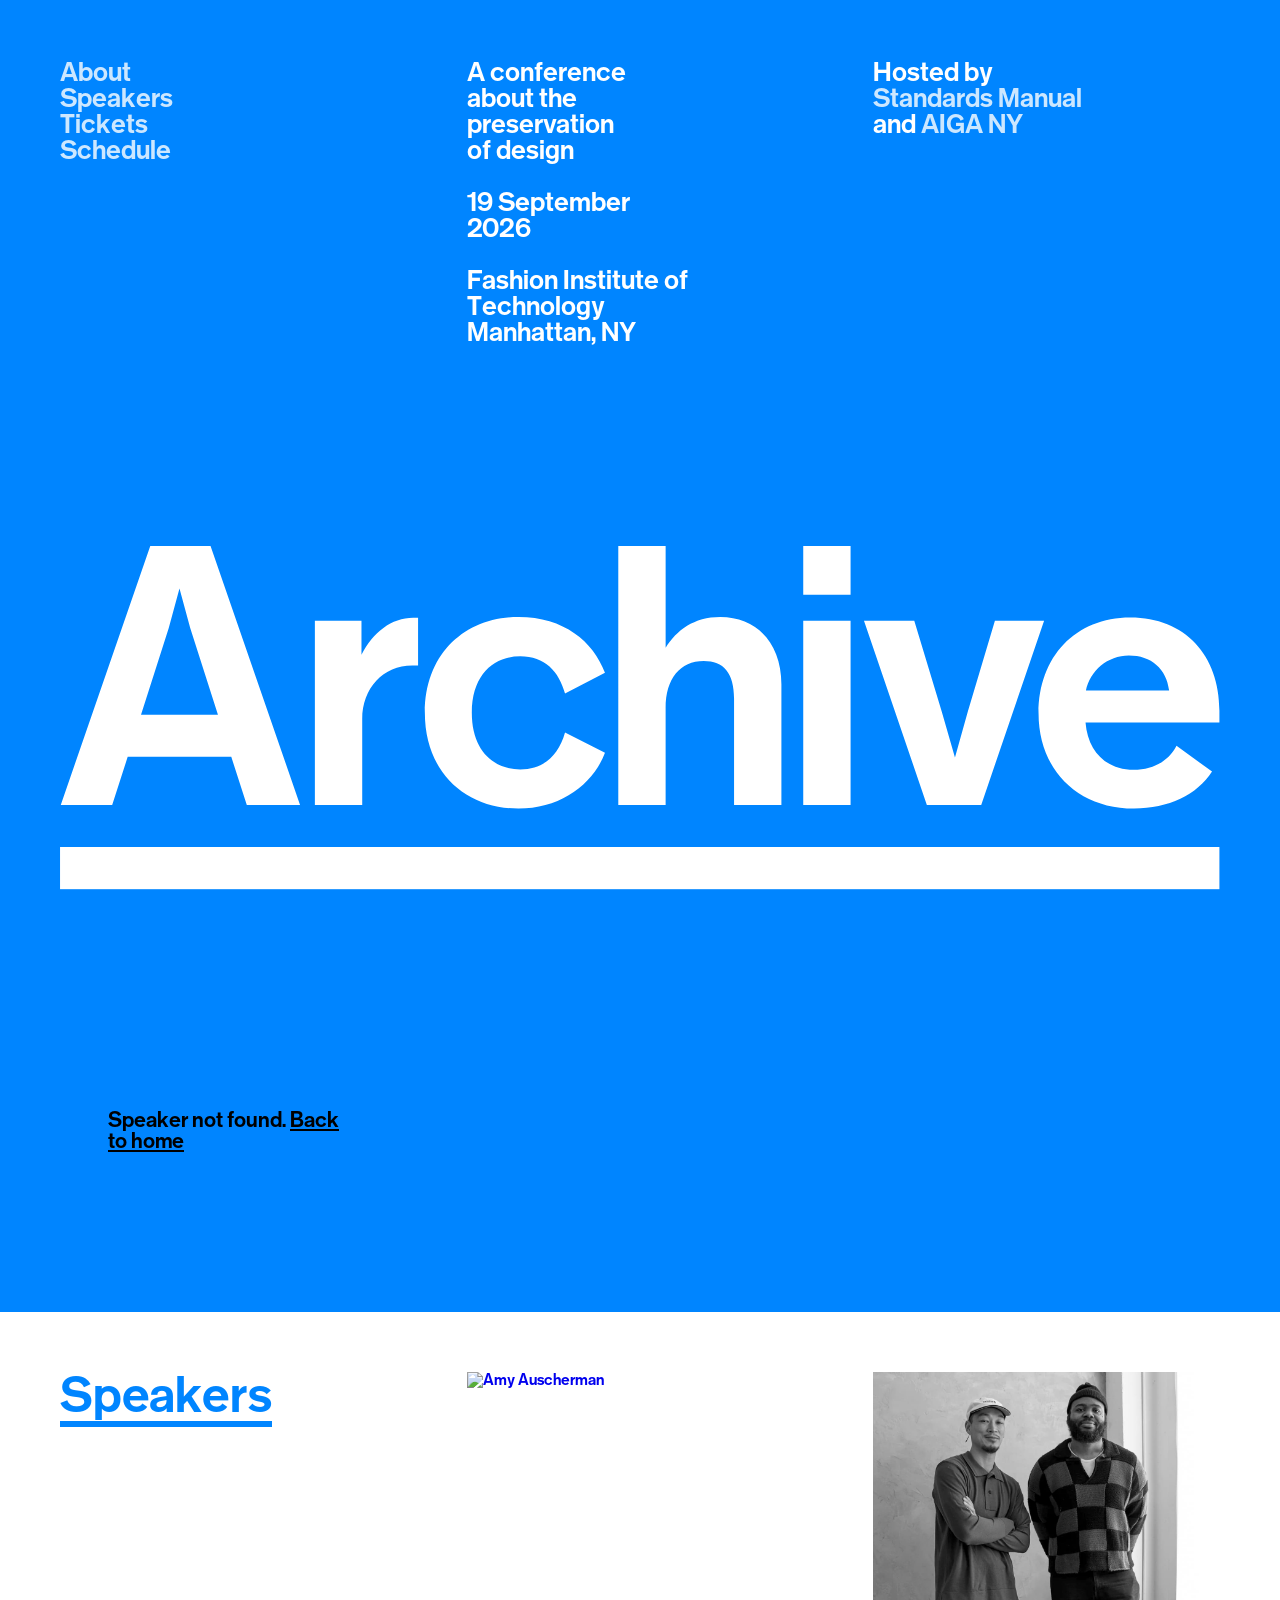
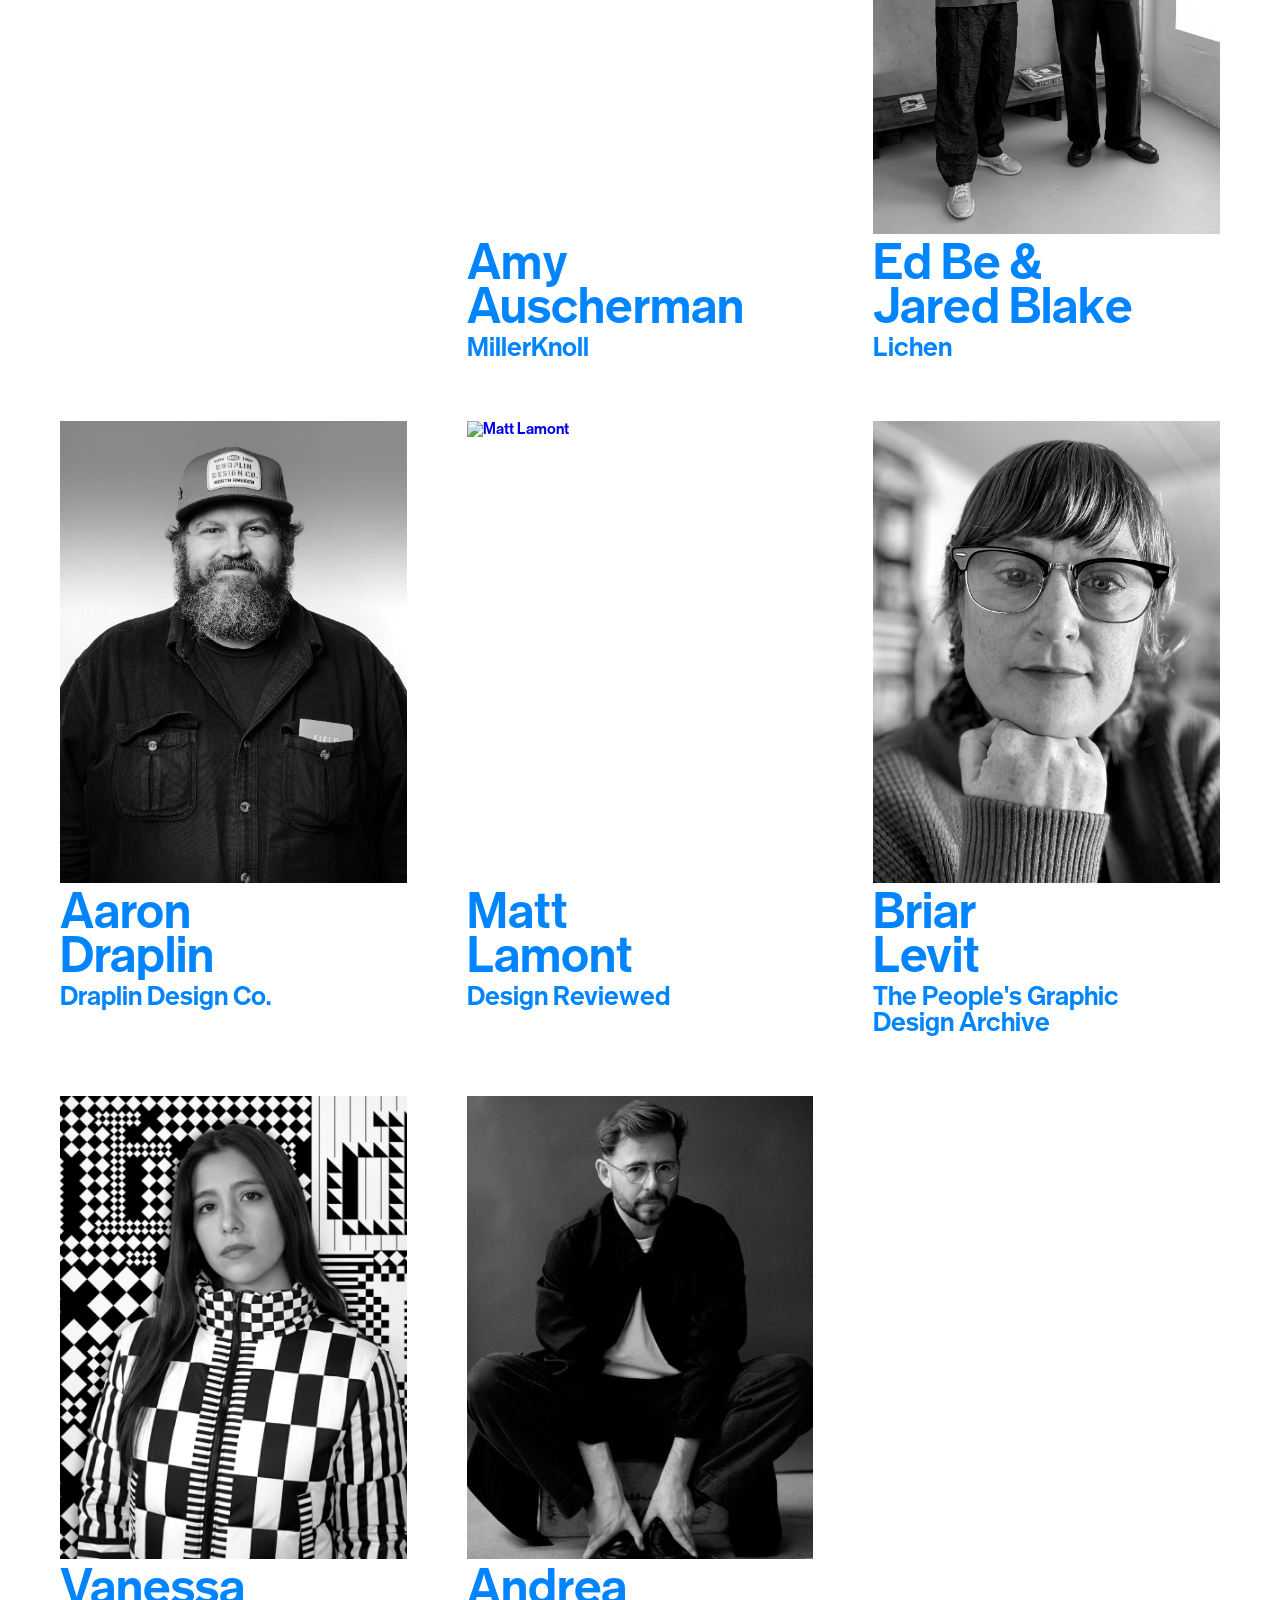
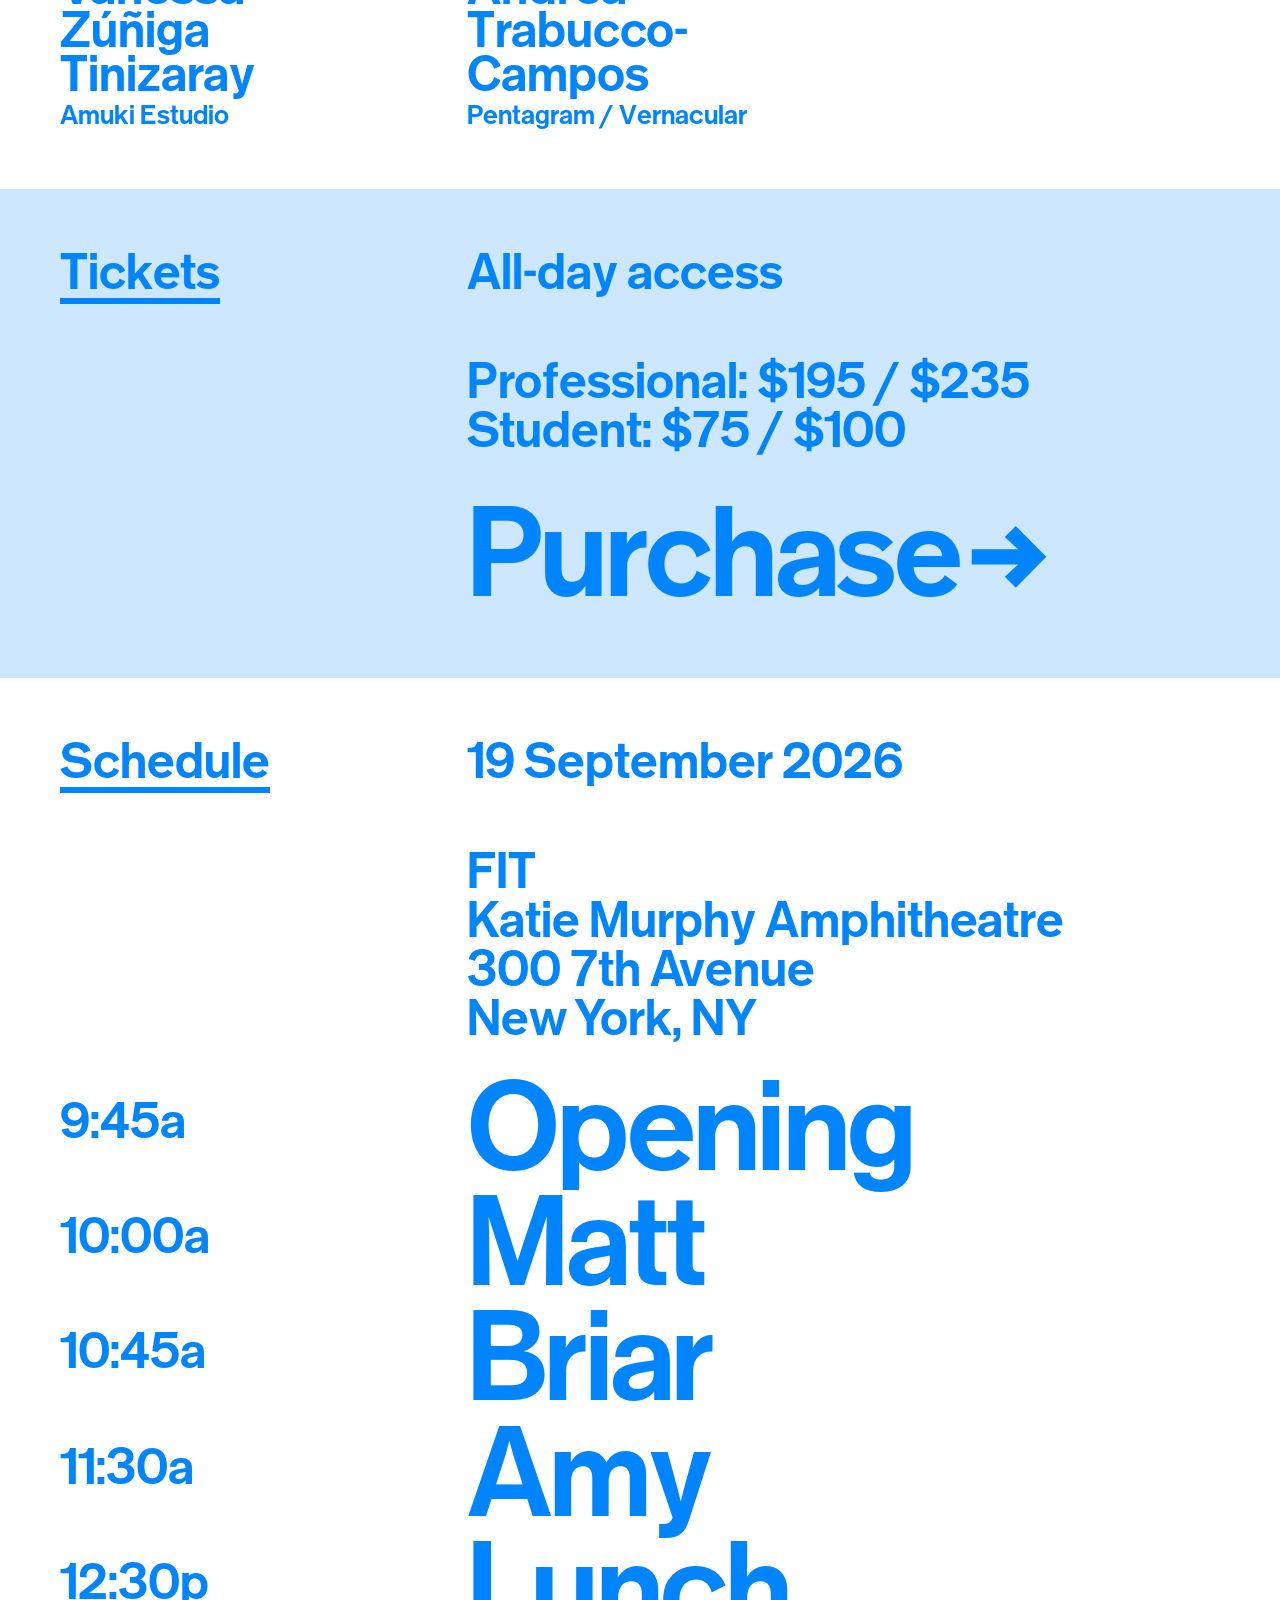
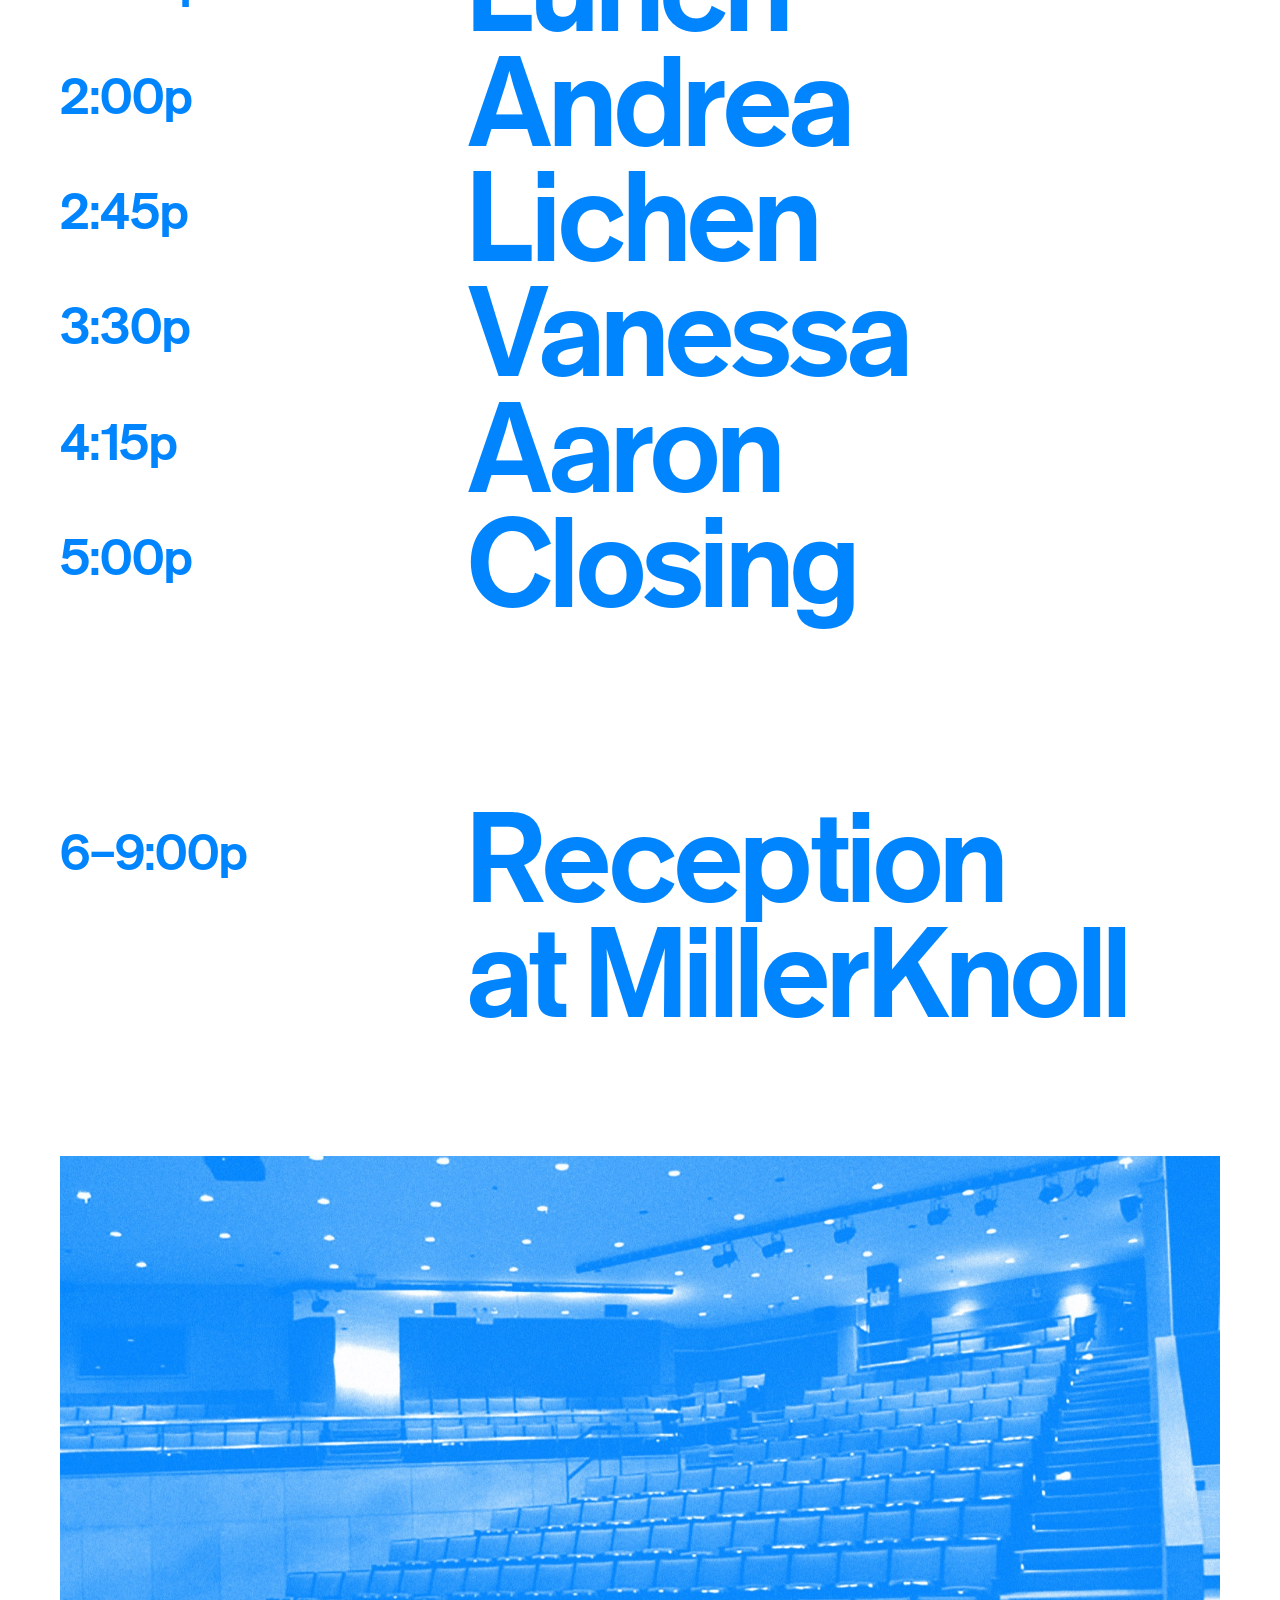
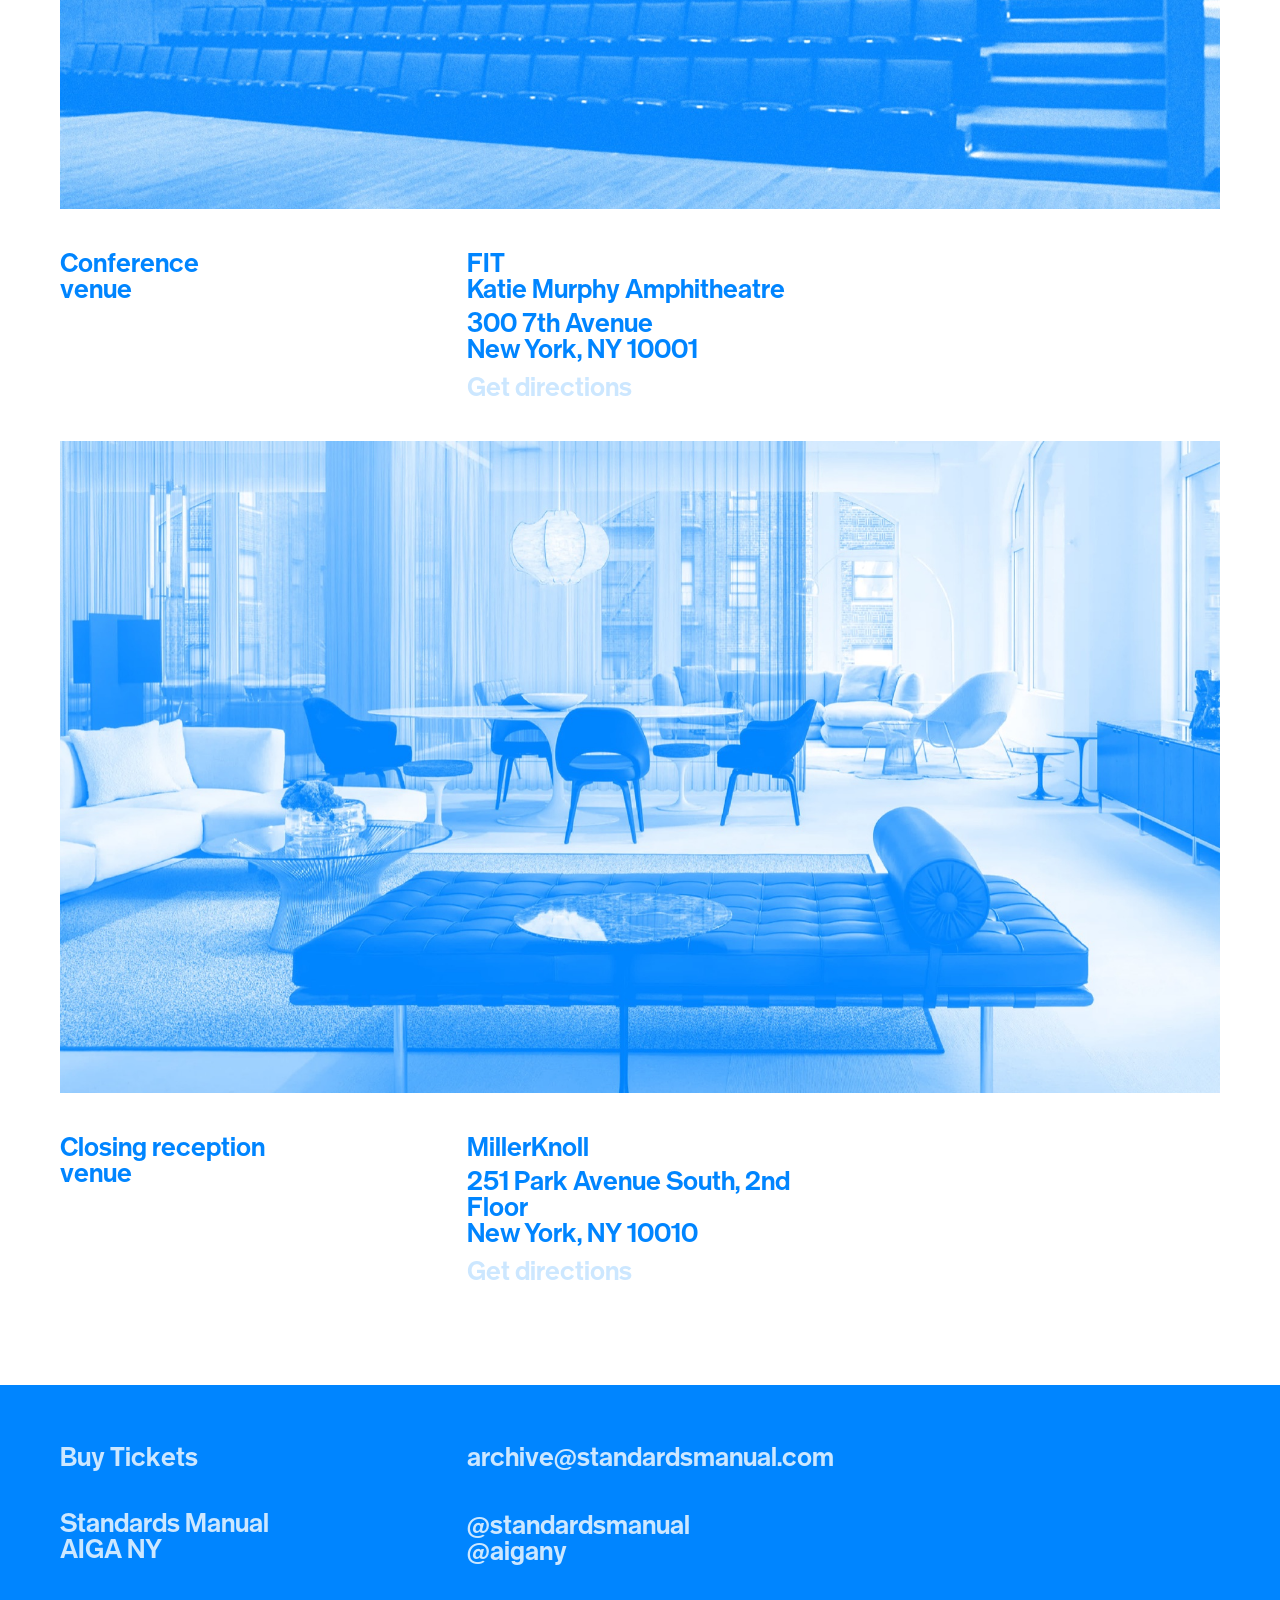
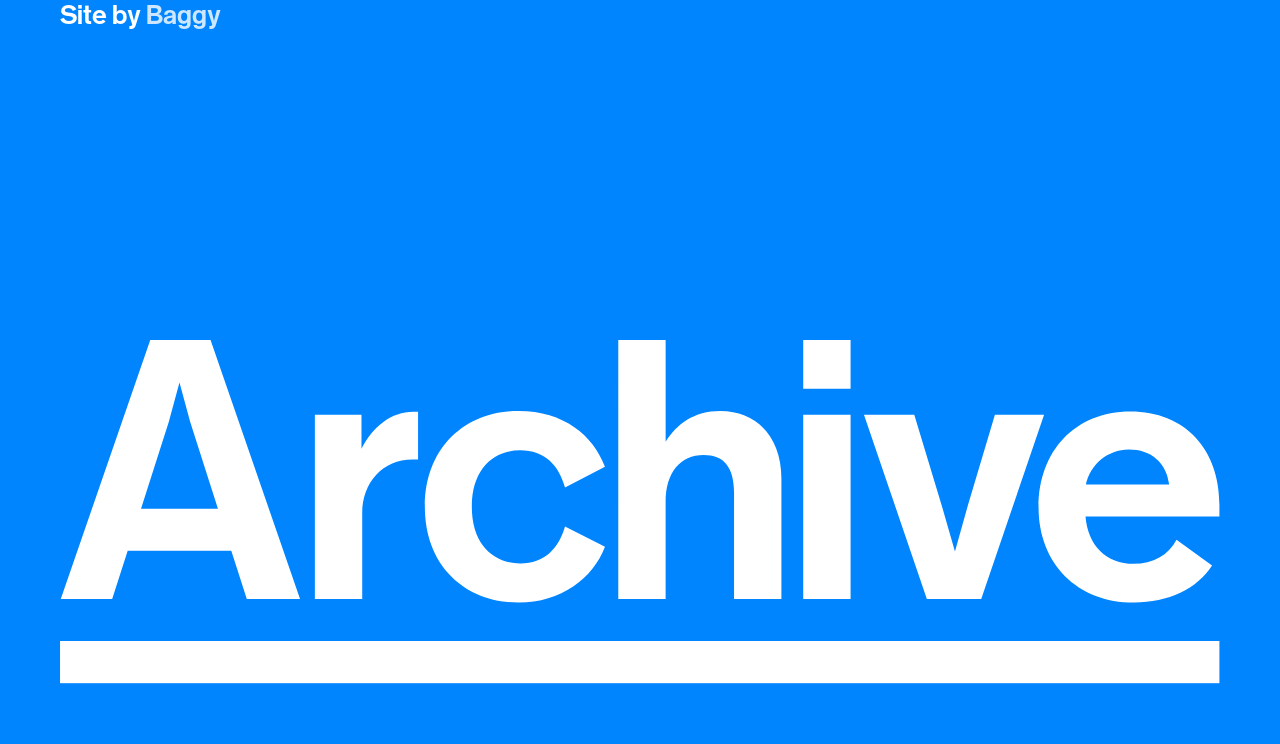
==== commit 37868ee4: "qa" ====
--- a/speaker.html
+++ b/speaker.html
@@ -243,7 +243,6 @@
 
   <!-- VENUE -->
   <section id="venue" aria-label="Venue">
-    <!-- <div class="section-label">Venue</div> -->
     <img src="assets/locations/FIT_ARCHIVE.jpg" alt="FIT Katie Murphy Amphitheatre" class="venue-image" loading="lazy" />
     <div class="venue-info-grid">
       <div class="venue-block">
@@ -312,8 +311,8 @@
     </div>
   </footer>
 
-  <script src="main.js"></script>
-  <script src="speaker.js"></script>
+  <script src="main.js" defer></script>
+  <script src="speaker.js" defer></script>
 
 </body>
 </html>
--- a/styles.css
+++ b/styles.css
@@ -46,15 +46,11 @@
 
 /* ─── NAV ─── */
 nav {
-  /* position: fixed;
-  top: 0;
-  left: 0;
-  right: 0; */
   z-index: 100;
   display: grid;
   grid-template-columns: repeat(3, 1fr);
-  gap: 85px;
-  padding: 70px 85px 0px 85px;
+  gap: 60px;
+  padding: 60px 60px 0px 60px;
   mix-blend-mode: normal;
   background-color:var(--blue);
 }
@@ -73,53 +69,9 @@
   align-self: start;
 }
 
-/* nav .nav-middle { */
-  /* position: absolute;
-  top: 24px; */
-  /* col 2 start = left-padding + col-width + gap
-     col-width = (100% - 2×48px padding - 2×84px gap) / 3 = (100% - 264px) / 3 */
-  /* left: calc(48px + (100% - 264px) / 3 + 84px);
-  width: calc((100% - 264px) / 3); */
-/* } */
-
-/* nav .nav-right {
-  position: absolute;
-  top: 24px;
-  right: 48px;
-  width: calc((100% - 264px) / 3);
-} */
-
 nav .menu-btn {
   grid-column: 1;
   grid-row: 1;
-}
-
-/* ─── FLYING WORDMARK (JS-created overlay, animates from hero → nav) ─── */
-.flying-wordmark {
-  position: fixed;
-  z-index: 200;
-  pointer-events: none;
-}
-
-.flying-wordmark svg {
-  width: 100%;
-  height: auto;
-  display: block;
-}
-
-/* ─── NAV WORDMARK (revealed on scroll) ─── */
-nav .nav-wordmark {
-  grid-column: 2 / 4;
-  grid-row: 1;
-  align-self: start;
-  opacity: 0;
-  pointer-events: none;
-}
-
-nav .nav-wordmark svg {
-  width: 100%;
-  height: auto;
-  display: block;
 }
 
 nav .nav-links a {
@@ -221,7 +173,7 @@
 #hero {
   background: var(--blue);
   display: flex;
-  padding: clamp(150px, 15.625vw, 300px) 85px 0px 85px;
+  padding: clamp(150px, 15.625vw, 300px) 60px 0px 60px;
   gap: 0;
   position: relative;
 }
@@ -244,42 +196,9 @@
 }
 
 
-#hero .hero-meta {
-  grid-column: 2 / 3;
-  padding-top: 48px;
-}
-
-#hero .hero-meta .tagline {
-  font-family: var(--font-body);
-  font-size: clamp(16px, 1.8vw, 22px);
-  color: var(--white);
-  line-height: 1.3;
-  margin-bottom: 48px;
-}
-
-#hero .hero-meta .event-details {
-  font-family: var(--font-body);
-  font-size: clamp(16px, 1.8vw, 22px);
-  color: var(--white);
-  line-height: 1.5;
-}
-
-#hero .hero-hosted {
-  grid-column: 3 / 4;
-  padding-top: 48px;
-  padding-left: 48px;
-}
-
-#hero .hero-hosted p {
-  font-family: var(--font-body);
-  font-size: clamp(16px, 1.8vw, 22px);
-  color: var(--white);
-  line-height: 1.5;
-}
-
 /* ─── SECTION SHARED ─── */
 section {
-  padding: 60px 85px;
+  padding: 60px 60px;
 }
 
 .section-label {
@@ -320,7 +239,7 @@
 #about .about-inner {
   display: grid;
   grid-template-columns: repeat(3, 1fr);
-  gap: 85px;
+  gap: 60px;
 }
 
 .about-label {
@@ -364,7 +283,7 @@
   background: var(--blue-light);
   display: grid;
   grid-template-columns: repeat(3, 1fr);
-  gap: 85px;
+  gap: 60px;
 }
 
 #support .support-label {
@@ -402,7 +321,7 @@
 .speakers-grid {
   display: grid;
   grid-template-columns: repeat(3, 1fr);
-  gap: 85px;
+  gap: 60px;
   margin-top: 0;
 }
 
@@ -437,12 +356,6 @@
   .speaker-card:hover .img-hover { opacity: 1; }
 }
 
-.speaker-card-inner {
-  position: relative;
-  width: 100%;
-  height: 100%;
-}
-
 .speaker-info {
   position: relative;
   padding-top: 8px;
@@ -469,7 +382,7 @@
   color: var(--blue);
   display: grid;
   grid-template-columns: repeat(3, 1fr);
-  gap: 85px;
+  gap: 60px;
 }
 
 .tickets-inner {
@@ -541,7 +454,7 @@
 #schedule .section-header {
   display: grid;
   grid-template-columns: repeat(3, 1fr);
-  gap: 85px;
+  gap: 60px;
   margin-bottom: 30px;
 }
 
@@ -561,7 +474,7 @@
 .schedule-row {
   display: grid;
   grid-template-columns: repeat(3, 1fr);
-  gap: 85px;
+  gap: 60px;
 }
 
 .schedule-row:last-child {
@@ -592,11 +505,6 @@
 
 .schedule-talk a:hover {
   color: var(--black);
-}
-
-.schedule-talk.muted {
-  color: #444;
-  font-size: clamp(16px, 2vw, 36px);
 }
 
 /* ─── VENUE ─── */
@@ -623,7 +531,7 @@
   padding: 40px 0;
   display: grid;
   grid-template-columns: repeat(3, 1fr);
-  gap: 85px;
+  gap: 60px;
 
 }
 
@@ -666,13 +574,13 @@
 footer {
   background: var(--blue);
   color: var(--white);
-  padding: 70px 85px;
+  padding: 60px 60px;
 }
 
 .footer-top {
   display: grid;
   grid-template-columns: repeat(3, 1fr);
-  gap: 85px;
+  gap: 60px;
   align-items: start;
   margin-bottom: clamp(300px, calc(13.9vw + 133px), 400px);
 }
@@ -767,20 +675,6 @@
     width: auto;
   }
 
-  nav .nav-wordmark {
-    display: block;
-    flex: 1;
-    opacity: 0;
-    pointer-events: none;
-    align-self: center;
-  }
-
-  nav .nav-wordmark svg {
-    width: 100%;
-    height: auto;
-    display: block;
-  }
-
   .logo img {
     max-width: 150px;
     width: 100%;
--- a/speaker.css
+++ b/speaker.css
@@ -6,16 +6,6 @@
 }
 
 /* ─── NAV (speaker layout: back link + title) ─── */
-/* nav .nav-right,
-nav .nav-middle {
-  display: none;
-} */
-
-nav .nav-wordmark {
-  opacity: 1 !important;
-  pointer-events: all;
-}
-
 nav .nav-back a {
   font-size: 18px;
   color: var(--black);
@@ -34,8 +24,8 @@
 #speaker-main {
   display: grid;
   grid-template-columns: repeat(3, 1fr);
-  gap: 85px;
-  padding: 60px 85px 0px 85px;
+  gap: 60px;
+  padding: 60px 60px 0px 60px;
 }
 
 /* ─── SPEAKER HERO ─── */
@@ -99,7 +89,7 @@
 
 /* ─── LINKS ─── */
 .speaker-links-section {
-  padding: 1.2em 0px 80px;
+  padding: 1.2em 0px 60px;
   background: var(--blue);
   grid-column: 2 / span 2;
 }
@@ -107,7 +97,6 @@
 .speaker-links-label {
   font-size: clamp(26px, calc(2.903vw - 9.74px), 46px);
   color: var(--white);
-  /* margin-bottom: 12px; */
 }
 
 .speaker-links a {
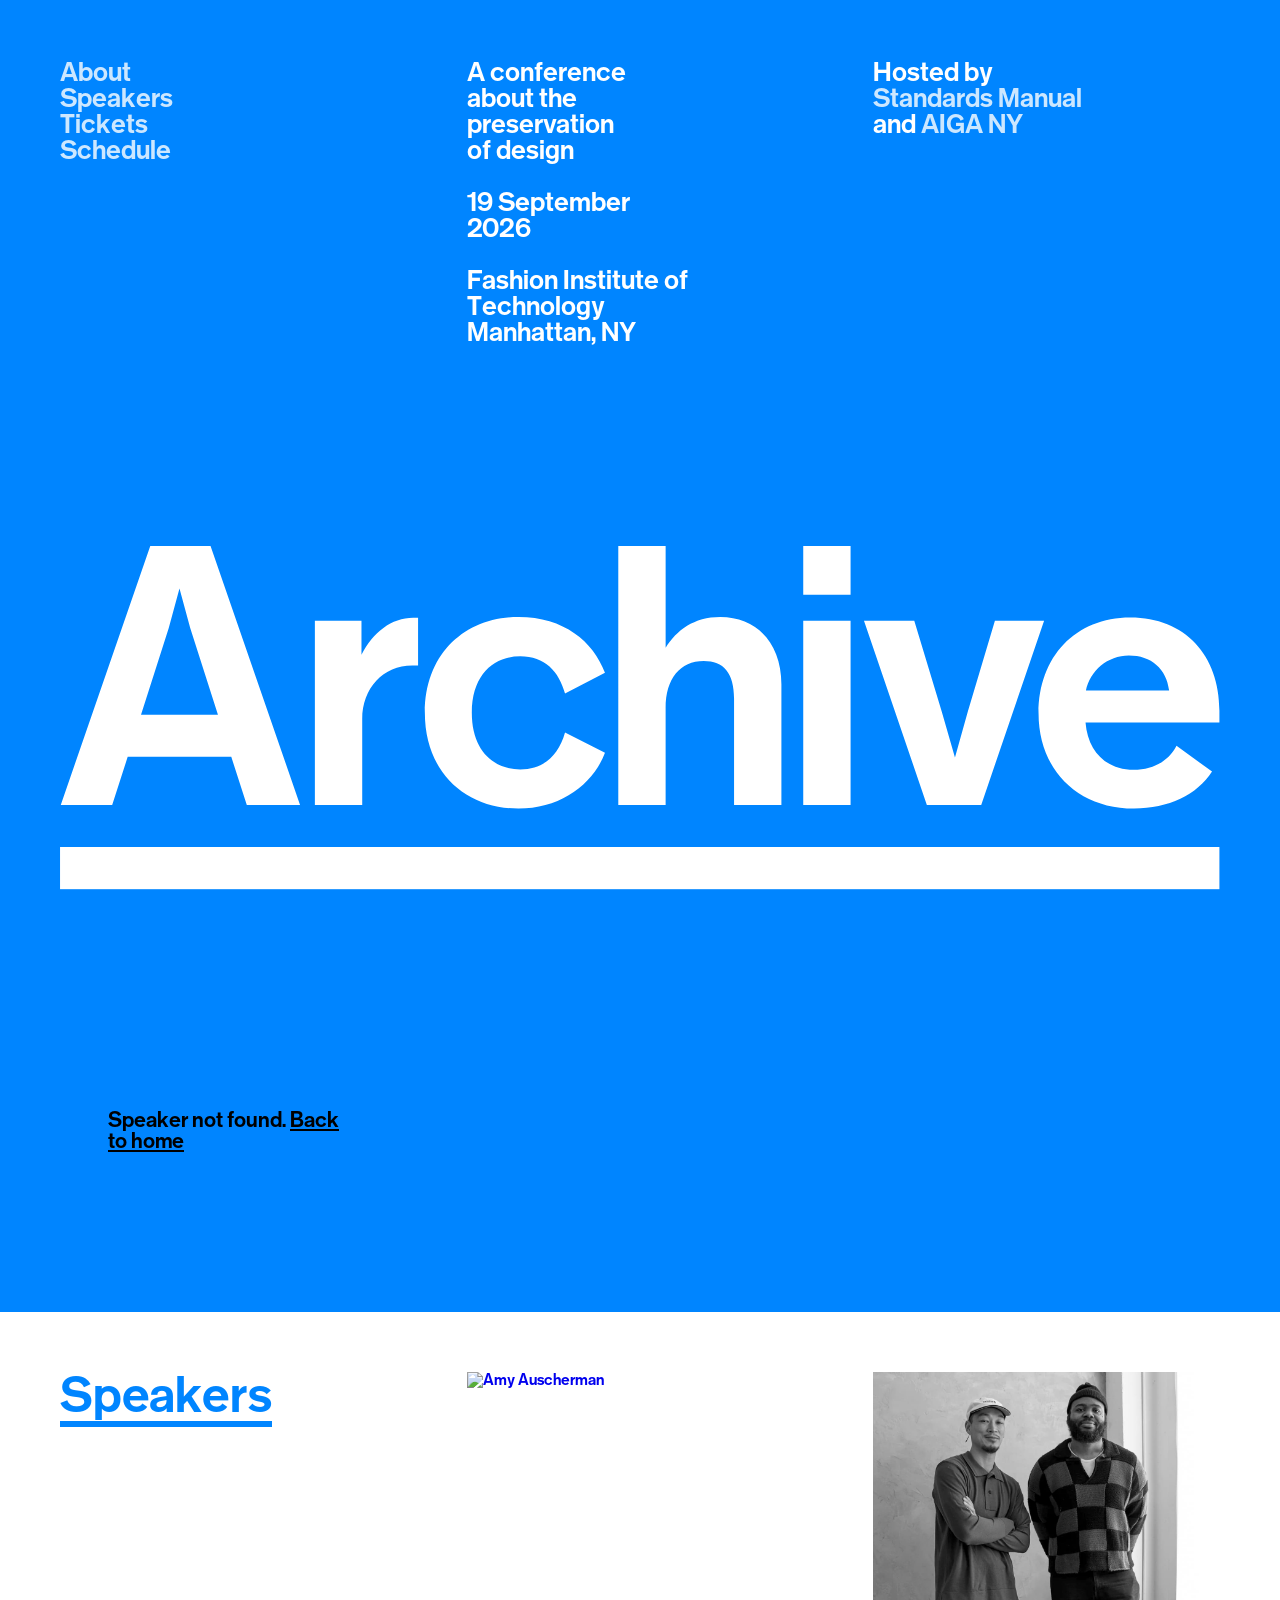
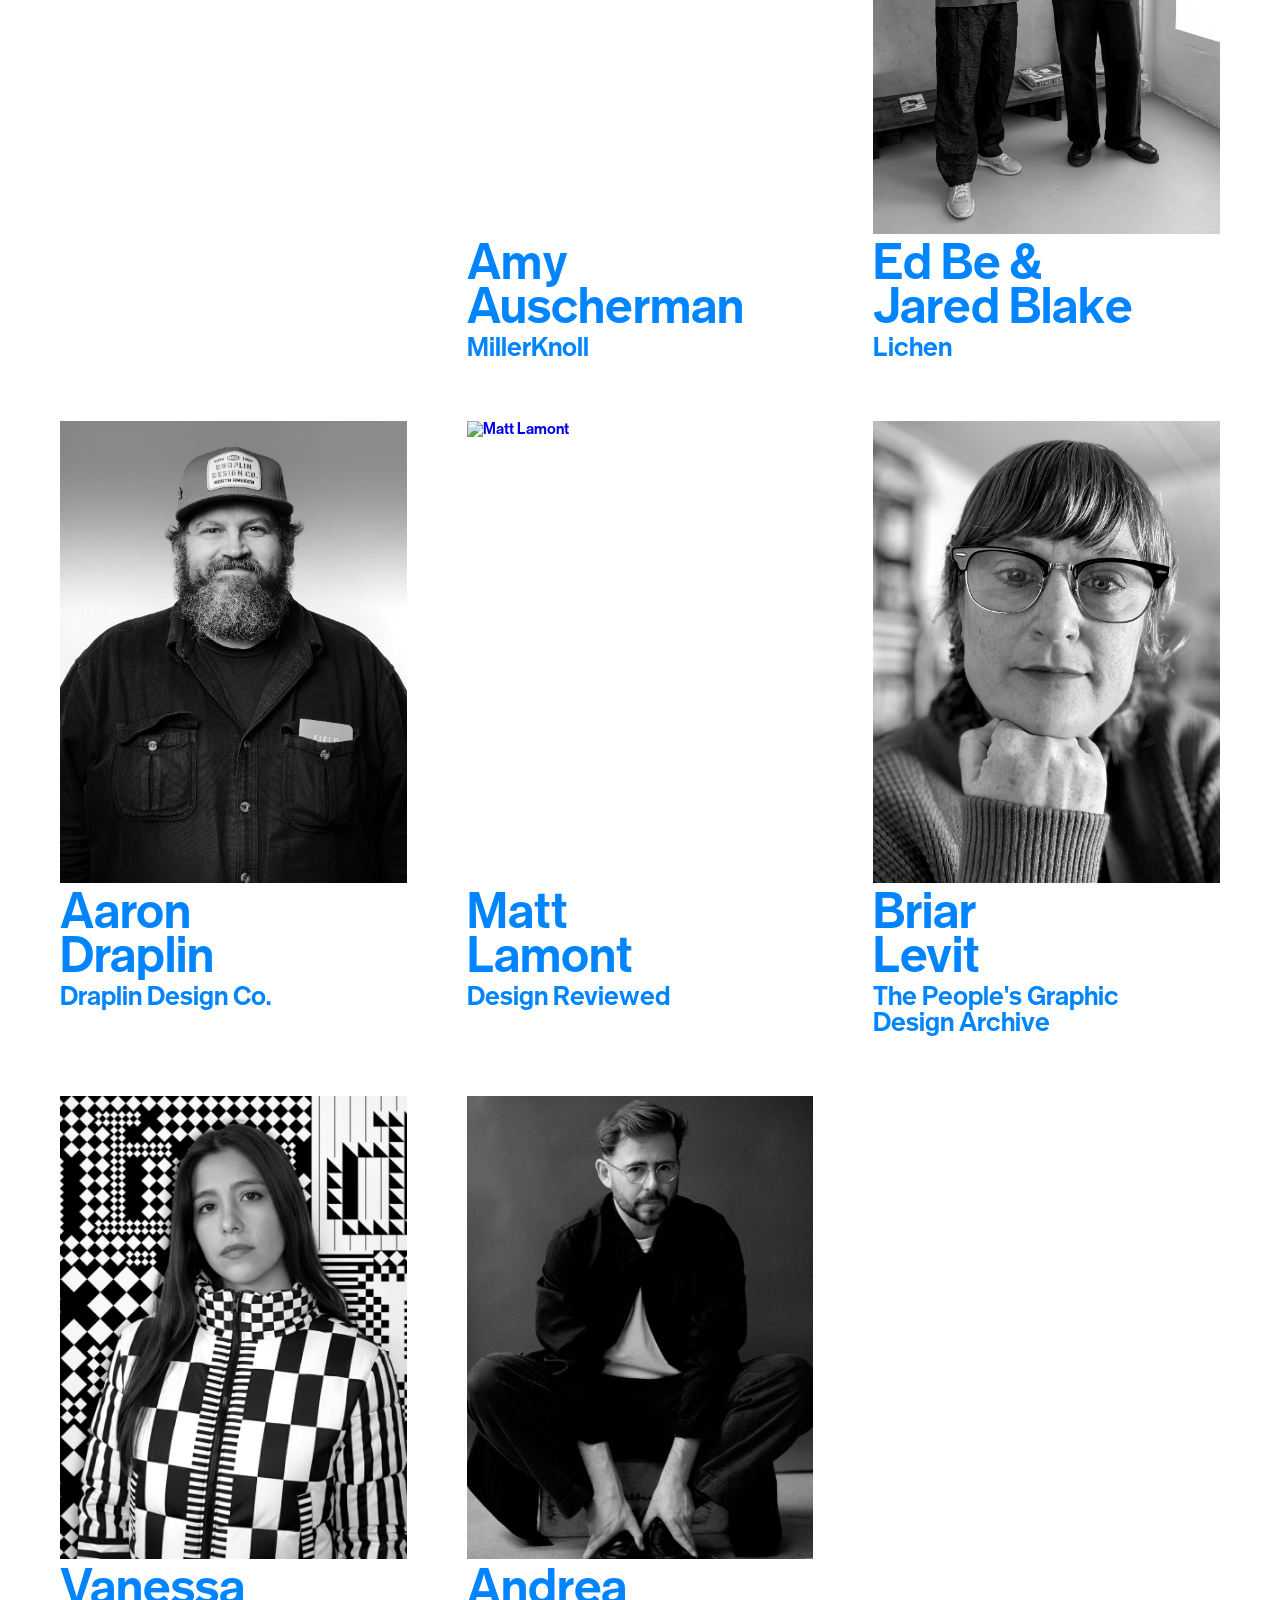
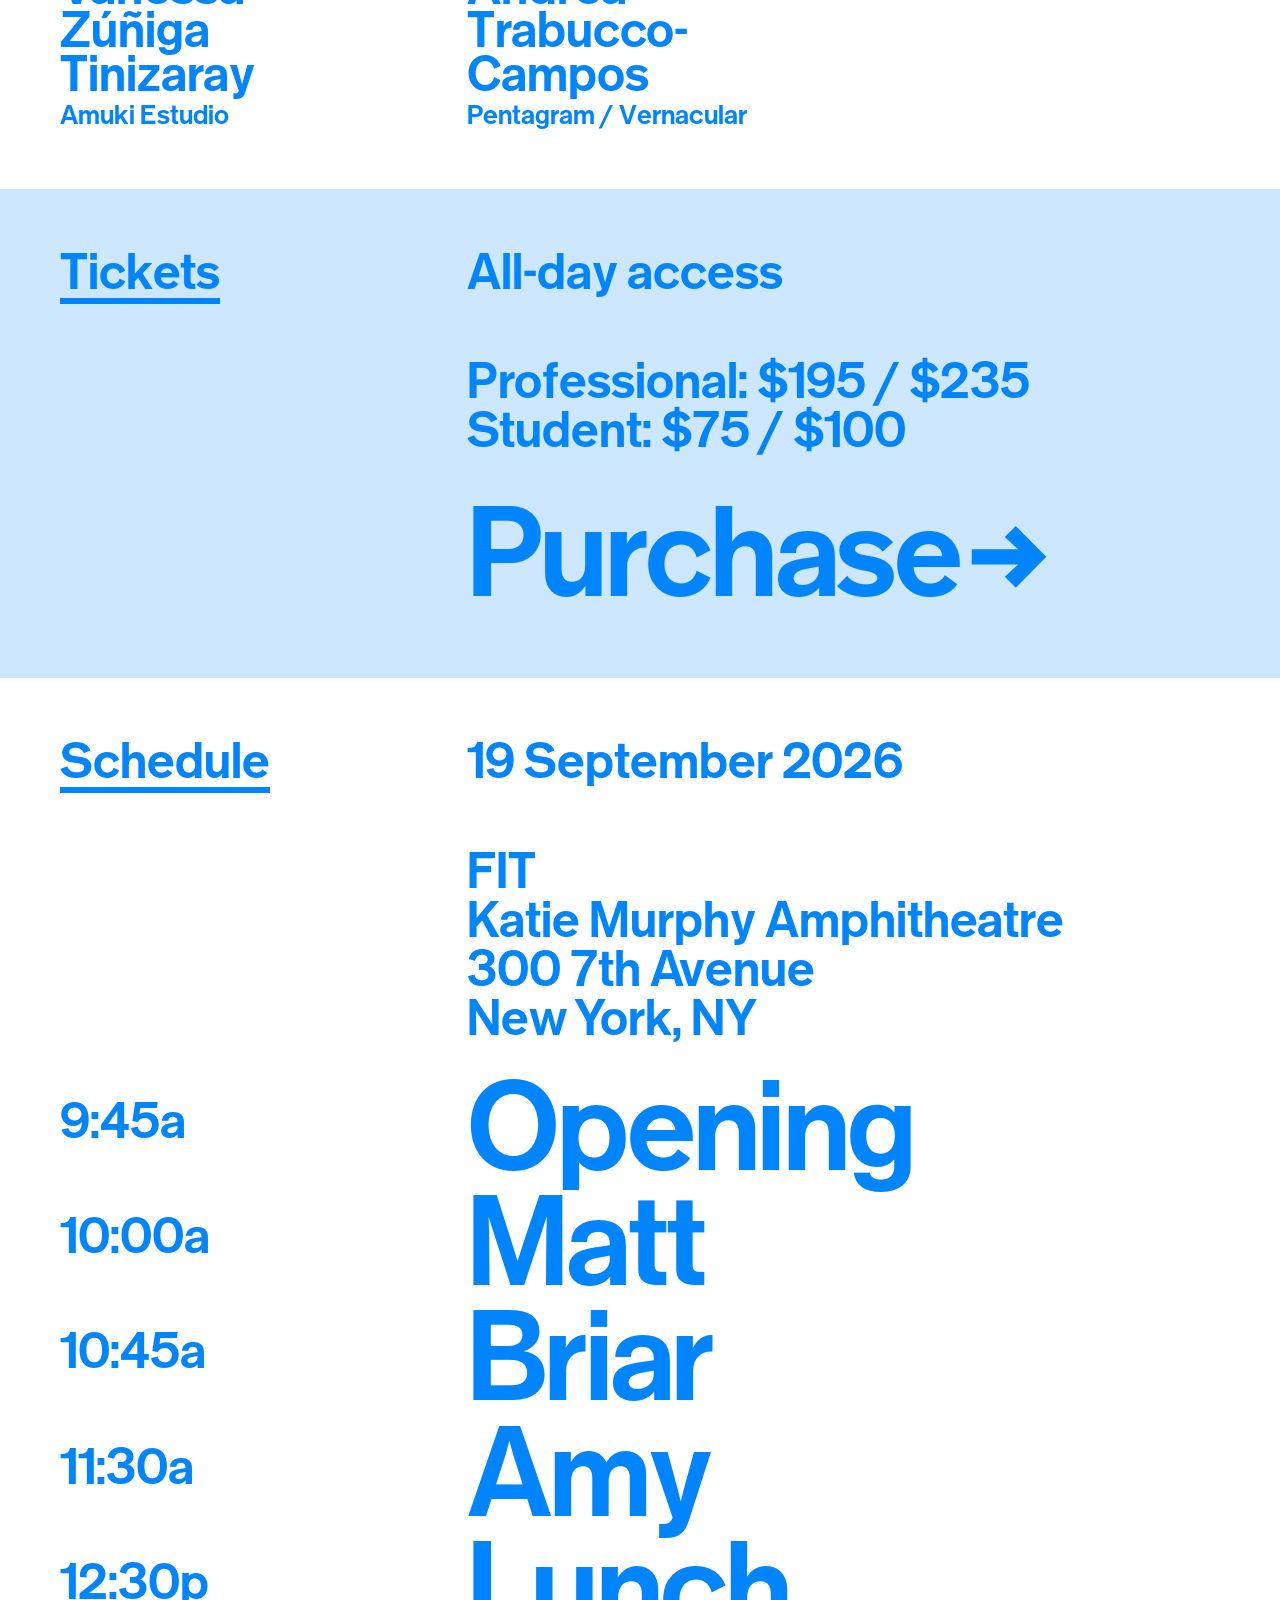
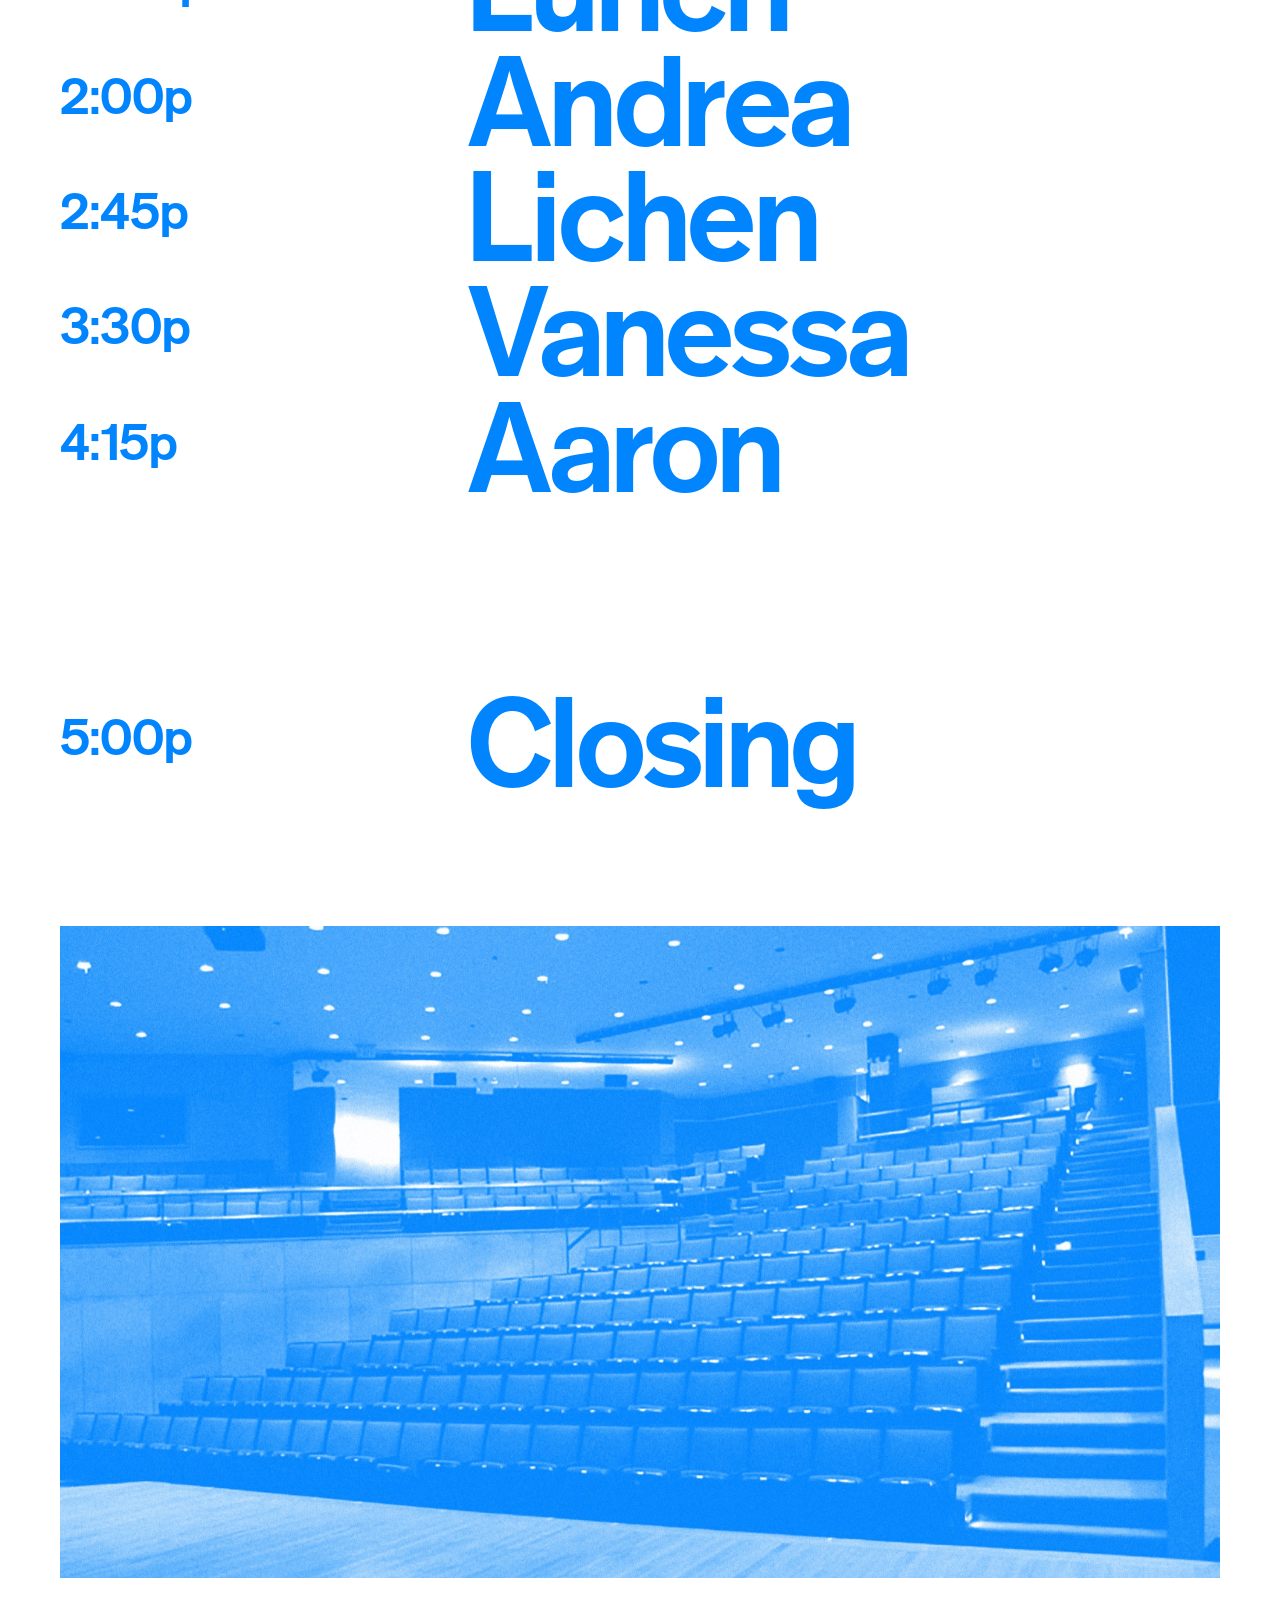
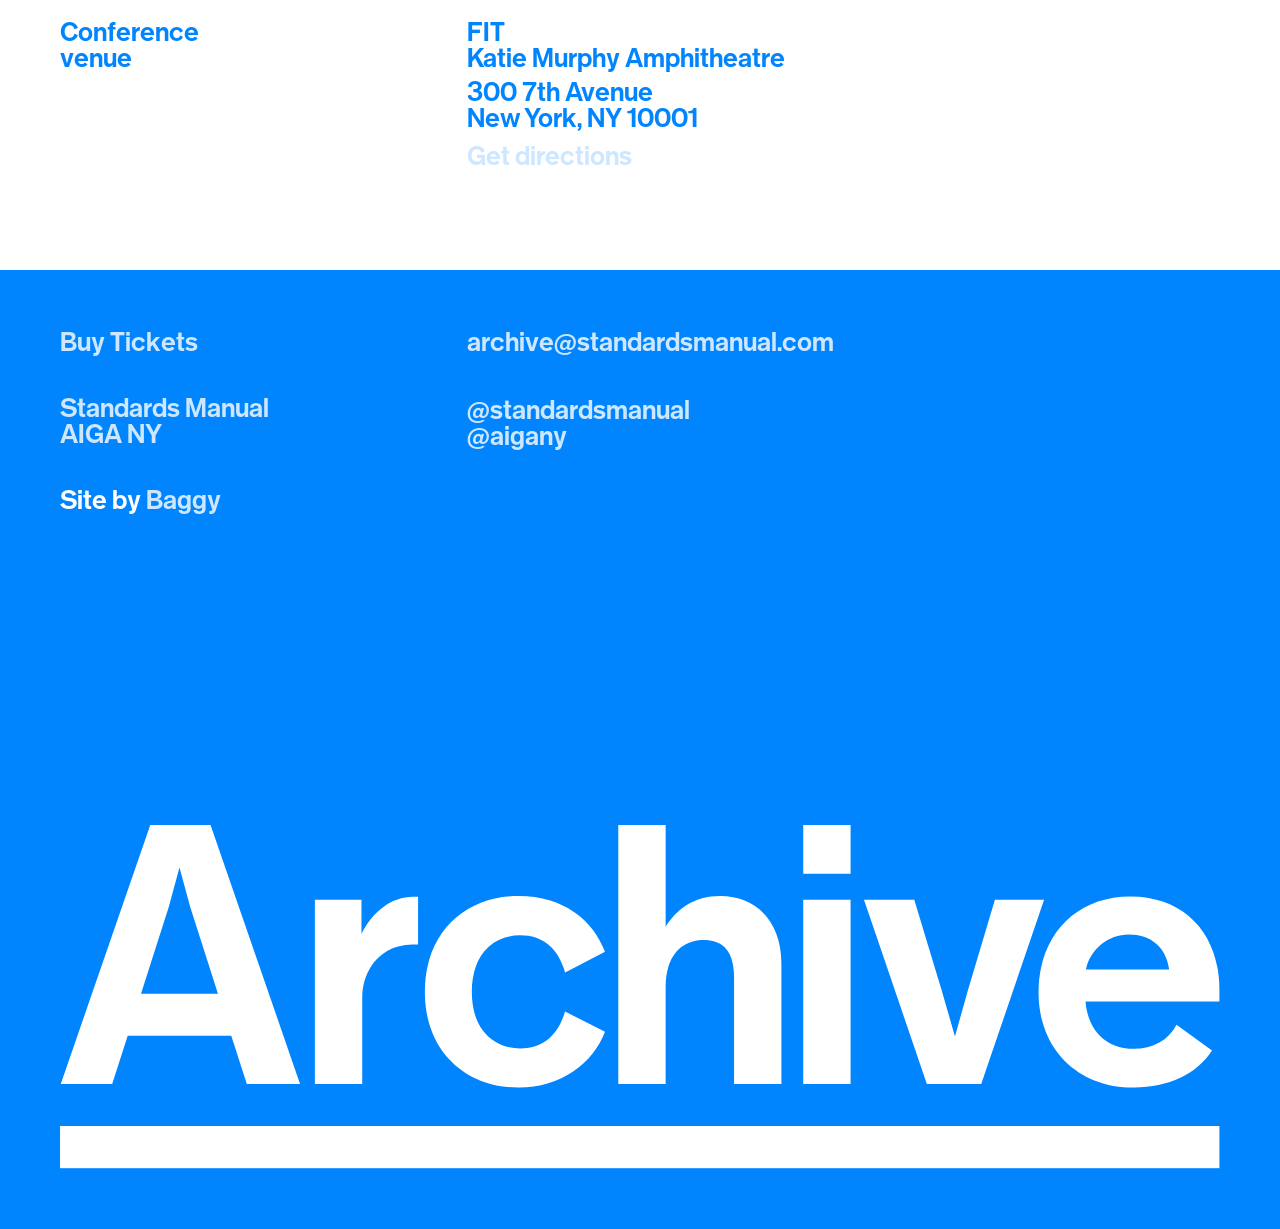
==== commit fbff21a2: "qa" ====
--- a/speaker.html
+++ b/speaker.html
@@ -58,7 +58,7 @@
     </div>
 
     <div class="nav-right">
-      <p>Hosted by<br> <a href="http://standardsmanual.com" target="_blank" rel="noopener noreferrer">Standards Manual</a><br>and <a href="http://aiga.org" target="_blank" rel="noopener noreferrer">AIGA
+      <p>Hosted by<br> <a href="http://standardsmanual.com" target="_blank" rel="noopener noreferrer">Standards Manual</a><br>and <a href="https://aigany.org/event/archive/" target="_blank" rel="noopener noreferrer">AIGA
           NY</a></p>
     </div>
   </nav>
@@ -67,7 +67,7 @@
   <section id="hero" aria-label="Hero">
     <div class="hero-logo">
       <h1 class="archive-wordmark">
-        <a href="index.html">
+        <a href="index.html" aria-label="Archive — A Conference on Design Preservation">
           <svg width="1751" height="519" viewBox="0 0 1751 519" fill="none" xmlns="http://www.w3.org/2000/svg">
             <use href="#archive-wordmark"/>
           </svg>
@@ -169,7 +169,7 @@
       </div>
       <div>
         <div class="ticket-purchase">
-          <a href="https://aigany.org/event/archive-conference/" class="btn-purchase" target="_blank" rel="noopener noreferrer">
+          <a href="https://www.eventbrite.com/e/archive-tickets-1987427398850" class="btn-purchase" target="_blank" rel="noopener noreferrer">
             Purchase
             <span class="arrow-icon">
               <img src="assets/arrow/SM_ARROW_BLUE.svg" alt="" srcset="">
@@ -234,10 +234,10 @@
         <div class="schedule-time" role="cell">5:00p</div>
         <div class="schedule-talk" role="cell">Closing</div>
       </div>
-      <div class="schedule-row" role="row">
+      <!-- <div class="schedule-row" role="row">
         <div class="schedule-time" role="cell">6–9:00p</div>
         <div class="schedule-talk" role="cell">Reception<br>at MillerKnoll</div>
-      </div>
+      </div> -->
     </div>
   </section>
 
@@ -260,7 +260,7 @@
 
       </div>
     </div>
-    <img src="assets/locations/KNOLL_ARCHIVE.jpg" alt="MillerKnoll venue" class="venue-image" loading="lazy" />
+    <!-- <img src="assets/locations/KNOLL_ARCHIVE.jpg" alt="MillerKnoll venue" class="venue-image" loading="lazy" />
     <div class="venue-info-grid">
       <div class="venue-block">
         <div class="venue-block-label">Closing reception <br />venue</div>
@@ -275,16 +275,16 @@
         </div>
 
       </div>
-    </div>
+    </div> -->
   </section>
   <!-- FOOTER -->
   <footer>
     <div class="footer-top">
       <div class="footer-links">
-        <a href="https://aigany.org/event/archive-conference/" target="_blank" rel="noopener noreferrer">Buy Tickets</a>
+        <a href="https://www.eventbrite.com/e/archive-tickets-1987427398850" target="_blank" rel="noopener noreferrer">Buy Tickets</a>
         <div class="footer-partners">
           <a href="https://standardsmanual.com" target="_blank" rel="noopener">Standards Manual</a>
-          <a href="https://aigany.org" target="_blank" rel="noopener">AIGA NY</a>
+          <a href="https://aigany.org/event/archive/" target="_blank" rel="noopener">AIGA NY</a>
         </div>
         <p>Site by <a href="https://baggy.studio" target="_blank" rel="noopener">Baggy</a></p>
       </div>
--- a/styles.css
+++ b/styles.css
@@ -266,6 +266,10 @@
   text-wrap: pretty;
 }
 
+.about-sign {
+  margin-bottom: 0;
+}
+
 .about-text p a {
   color: var(--blue-light);
 }
